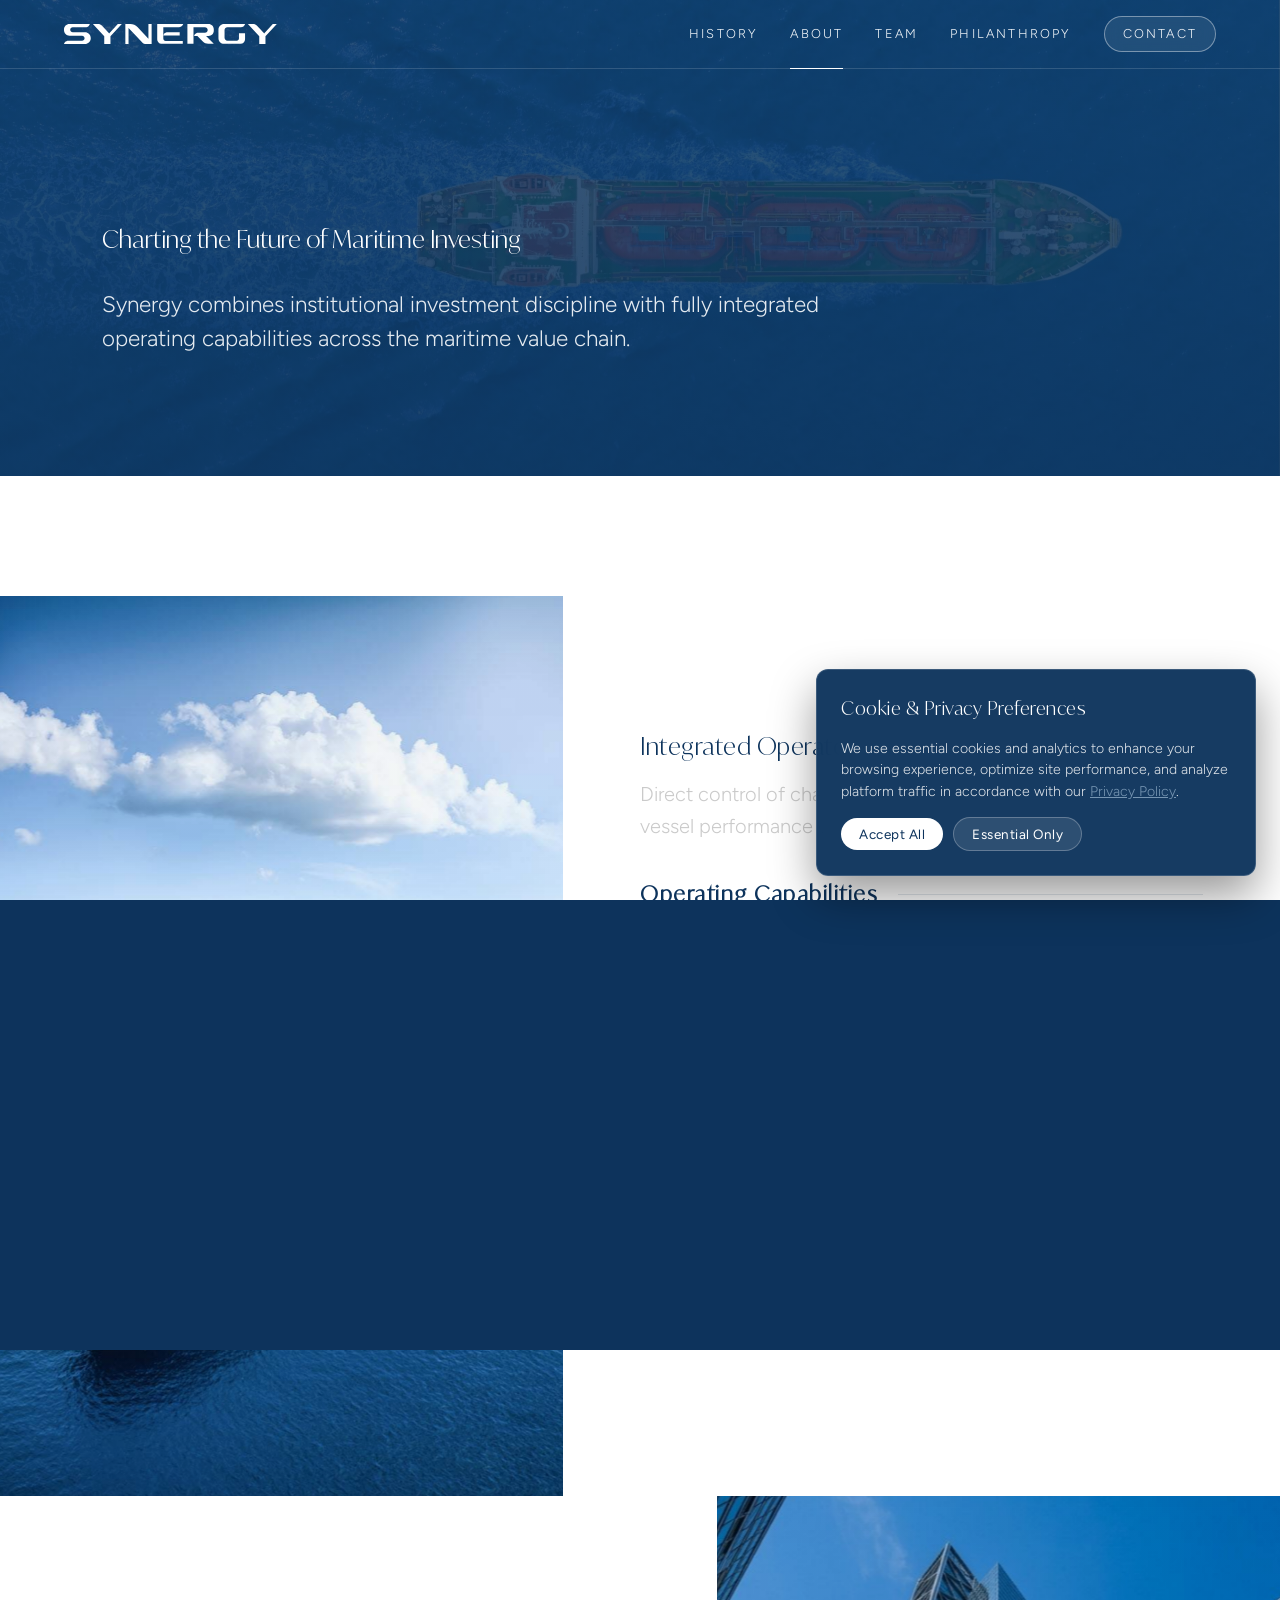
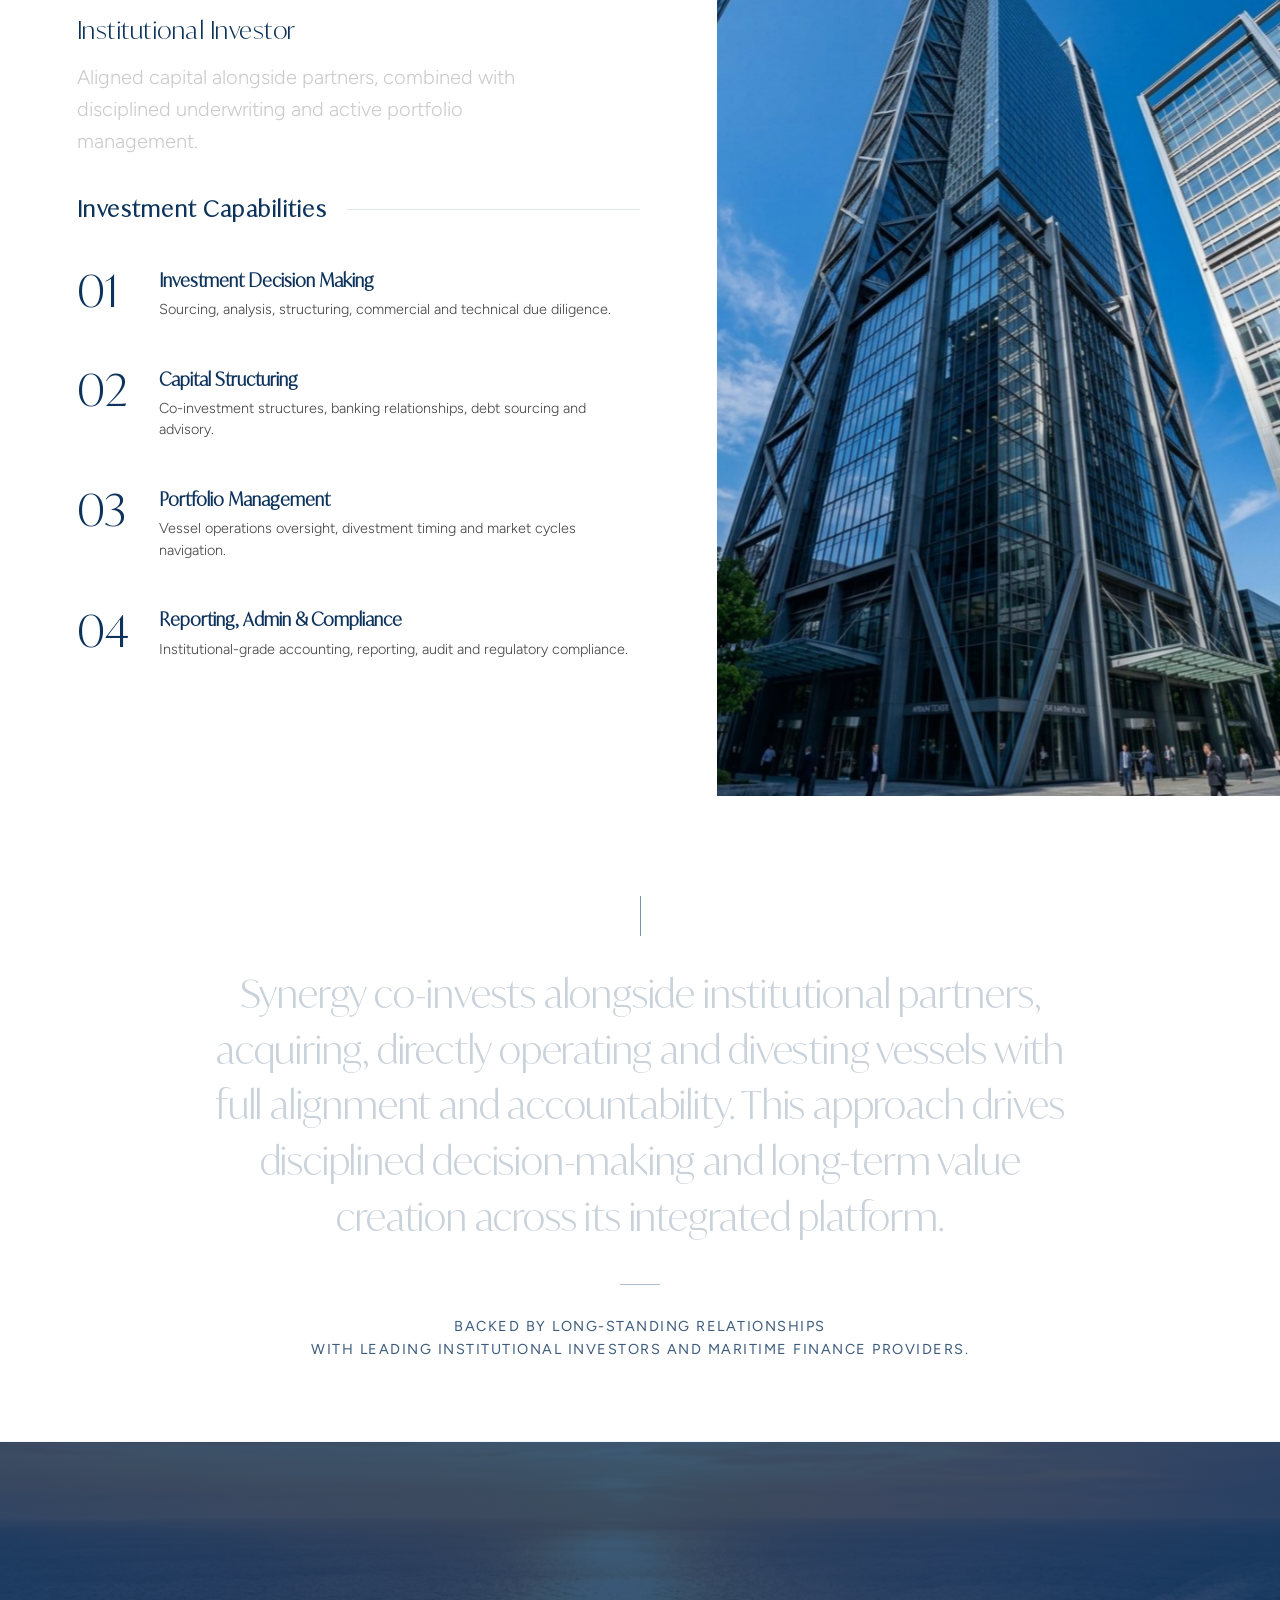
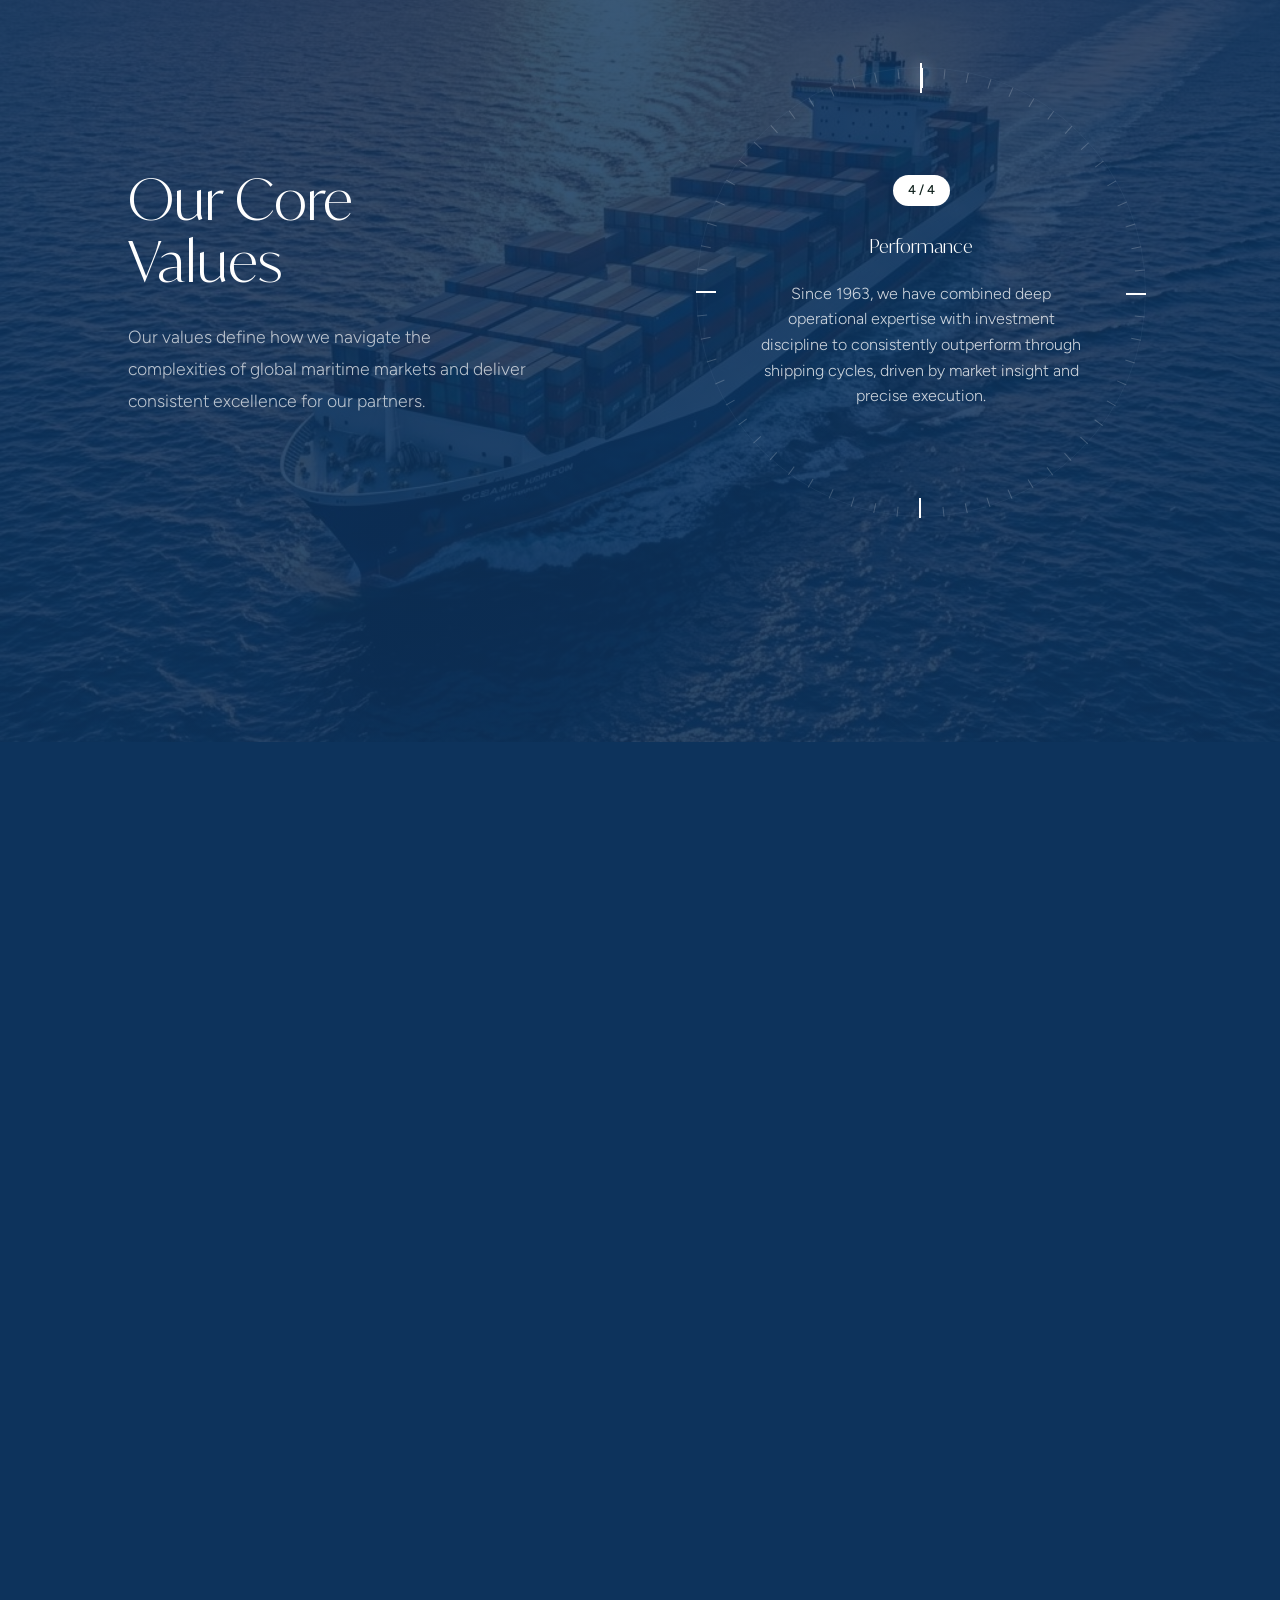
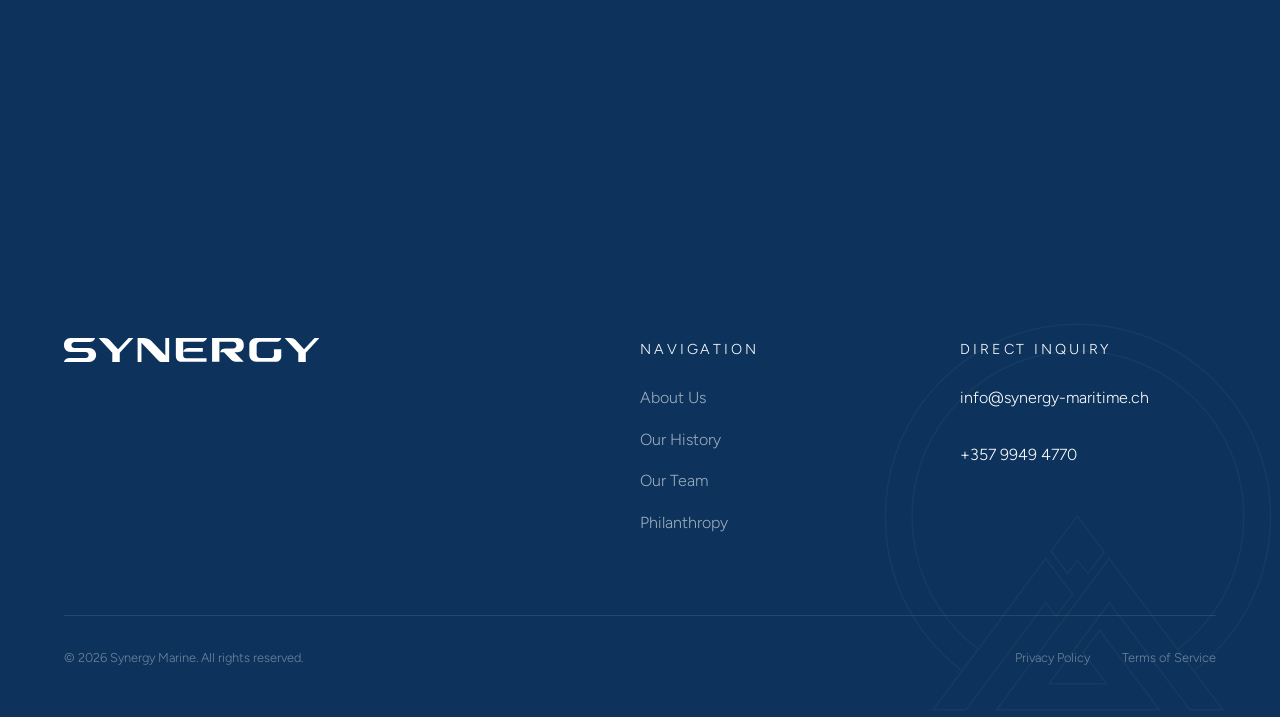
==== about.html @ 7f383898 "Refine mobile experience: preloader logo scale, off-screen logo lock, scroll-darkening on white show" ====
<!DOCTYPE html>
<html lang="en">
<head>
    <meta charset="UTF-8">
    <meta name="viewport" content="width=device-width, initial-scale=1.0">
    <title>About Us | Synergy Marine</title>
    <link rel="stylesheet" href="style.css?v=20260928_v19">
    <link rel="icon" type="image/svg+xml" href="favicon.svg">
    <link rel="icon" type="image/png" sizes="32x32" href="favicon-32x32.png">
    <link rel="apple-touch-icon" href="favicon.png">
</head>
<body class="loading"> <div id="preloader"> <div class="preloader-gate-top"></div> <div class="preloader-gate-bottom"></div> <div class="preloader-content">
<svg class="synergy-text-logo" id="Layer_2" data-name="Layer 2" xmlns="http://www.w3.org/2000/svg" viewBox="0 0 612.01 57.51">
  <path fill="#fff" d="M76.96,40.73h0c0,9.27-7.51,16.78-16.77,16.78H0c0-2.13,3.96-9.48,12.92-9.48h38.91c4.02,0,7.29-3.27,7.29-7.29,0-2.01-.82-3.83-2.14-5.15-1.32-1.32-3.14-2.14-5.15-2.14H15.56c-8.59,0-15.56-6.97-15.56-15.56v-2.33C0,6.97,6.97,0,15.56,0h58.58c0,2.08-3.28,9.48-12.98,9.48H25.09c-4,0-7.24,3.24-7.24,7.24h0c0,4,3.24,7.24,7.24,7.24h35.1c9.26,0,16.77,7.51,16.77,16.77Z"/>
  <path fill="#fff" d="M166.27,0l-32.67,35.23v22.28h-17.87v-22.28L83.06,0h14.78c4.34,0,8.48,1.81,11.43,4.99l19.68,21.22.72.78L154.7,0h11.57Z"/>
  <path fill="#fff" d="M612.01,0l-32.67,35.23v22.28h-17.87v-22.28L528.8,0h14.78c4.34,0,8.48,1.81,11.43,4.99l19.68,21.22.72.78,25.03-26.99h11.57Z"/>
  <path fill="#fff" d="M251.98,0v57.51h-18.64c-2.56,0-5.01-1.06-6.78-2.92l-40.96-43.3v46.22h-9.19V0h14.46c7.7,0,15.06,3.17,20.35,8.76l31.56,33.36V0h9.19Z"/>
  <path fill="#fff" d="M332.7,32.89v-9.18h-34.68c-9.17,0-12.44,7.46-12.44,9.18h47.12Z"/>
  <path fill="#fff" d="M292.29,48.74h49.32v8.36h-60.09c-7.43,0-13.46-6.03-13.46-13.46V0h74.64c0,1-3.83,9.18-11.86,9.18h-45.26v32.84c0,3.71,3.01,6.71,6.71,6.71Z"/>
  <path fill="#fff" d="M415.83,34.37h-7.29l22.22,22.72h-16.13c-5.77,0-11.3-2.33-15.35-6.46l-15.9-16.26h-8.95c0-.94,1.59-9.18,12.35-9.18h18.46c2.21,0,4.21-.89,5.66-2.35,1.45-1.44,2.34-3.45,2.34-5.66,0-4.42-3.58-8.01-8.01-8.01h-32.85v47.92h-17.52V0h60.96c8.25,0,14.93,6.68,14.93,14.93v4.52c0,8.24-6.68,14.92-14.93,14.92Z"/>
  <path fill="#fff" d="M461.67,17.49v22.12c0,4.59,3.72,8.3,8.3,8.3h26.88c3.47,0,6.28-2.81,6.28-6.28v-14.68h17.52v17.25c0,7.12-5.77,12.89-12.89,12.89h-47.49c-8.9,0-16.11-7.21-16.11-16.11v-24.87c0-8.9,7.21-16.11,16.11-16.11h60.38s-1.69,9.18-11.74,9.18h-38.93c-4.59,0-8.3,3.72-8.3,8.3Z"/>
</svg>
 </div> </div>
    <nav id="navbar">
        <a href="index.html" class="logo"><svg style="height: 20px; display: block;" viewBox="0 0 612.01 57.51">
  <path fill="#fff" d="M76.96,40.73h0c0,9.27-7.51,16.78-16.77,16.78H0c0-2.13,3.96-9.48,12.92-9.48h38.91c4.02,0,7.29-3.27,7.29-7.29,0-2.01-.82-3.83-2.14-5.15-1.32-1.32-3.14-2.14-5.15-2.14H15.56c-8.59,0-15.56-6.97-15.56-15.56v-2.33C0,6.97,6.97,0,15.56,0h58.58c0,2.08-3.28,9.48-12.98,9.48H25.09c-4,0-7.24,3.24-7.24,7.24h0c0,4,3.24,7.24,7.24,7.24h35.1c9.26,0,16.77,7.51,16.77,16.77Z"/>
  <path fill="#fff" d="M166.27,0l-32.67,35.23v22.28h-17.87v-22.28L83.06,0h14.78c4.34,0,8.48,1.81,11.43,4.99l19.68,21.22.72.78L154.7,0h11.57Z"/>
  <path fill="#fff" d="M612.01,0l-32.67,35.23v22.28h-17.87v-22.28L528.8,0h14.78c4.34,0,8.48,1.81,11.43,4.99l19.68,21.22.72.78,25.03-26.99h11.57Z"/>
  <path fill="#fff" d="M251.98,0v57.51h-18.64c-2.56,0-5.01-1.06-6.78-2.92l-40.96-43.3v46.22h-9.19V0h14.46c7.7,0,15.06,3.17,20.35,8.76l31.56,33.36V0h9.19Z"/>
  <path fill="#fff" d="M332.7,32.89v-9.18h-34.68c-9.17,0-12.44,7.46-12.44,9.18h47.12Z"/>
  <path fill="#fff" d="M292.29,48.74h49.32v8.36h-60.09c-7.43,0-13.46-6.03-13.46-13.46V0h74.64c0,1-3.83,9.18-11.86,9.18h-45.26v32.84c0,3.71,3.01,6.71,6.71,6.71Z"/>
  <path fill="#fff" d="M415.83,34.37h-7.29l22.22,22.72h-16.13c-5.77,0-11.3-2.33-15.35-6.46l-15.9-16.26h-8.95c0-.94,1.59-9.18,12.35-9.18h18.46c2.21,0,4.21-.89,5.66-2.35,1.45-1.44,2.34-3.45,2.34-5.66,0-4.42-3.58-8.01-8.01-8.01h-32.85v47.92h-17.52V0h60.96c8.25,0,14.93,6.68,14.93,14.93v4.52c0,8.24-6.68,14.92-14.93,14.92Z"/>
  <path fill="#fff" d="M461.67,17.49v22.12c0,4.59,3.72,8.3,8.3,8.3h26.88c3.47,0,6.28-2.81,6.28-6.28v-14.68h17.52v17.25c0,7.12-5.77,12.89-12.89,12.89h-47.49c-8.9,0-16.11-7.21-16.11-16.11v-24.87c0-8.9,7.21-16.11,16.11-16.11h60.38s-1.69,9.18-11.74,9.18h-38.93c-4.59,0-8.3,3.72-8.3,8.3Z"/>
</svg></a>
        <ul class="nav-links">
            <li><a href="history.html">History</a></li>
            <li><a href="about.html" class="active">About</a></li>
            <li><a href="team.html">Team</a></li>
            <li><a href="philanthropy.html">Philanthropy</a></li>
            <li><a href="contact.html">Contact</a></li>
        </ul>
        <div id="menu-toggle" class="menu-toggle" aria-label="Toggle menu">
            <div class="bar"></div>
            <div class="bar"></div>
            <div class="bar"></div>
        </div>
    </nav>

        <!-- Off-Screen Navigation Menu (Thoma Bravo Style) -->
    <div id="nav-overlay" class="off-screen-menu">
        <div class="off-screen-top-bar">
            <a href="index.html" class="off-screen-logo" aria-label="Synergy Home">
                <svg style="height: 18px; display: block;" viewBox="0 0 612.01 57.51">
                <path fill="#0d2238" d="M76.96,40.73h0c0,9.27-7.51,16.78-16.77,16.78H0c0-2.13,3.96-9.48,12.92-9.48h38.91c4.02,0,7.29-3.27,7.29-7.29,0-2.01-.82-3.83-2.14-5.15-1.32-1.32-3.14-2.14-5.15-2.14H15.56c-8.59,0-15.56-6.97-15.56-15.56v-2.33C0,6.97,6.97,0,15.56,0h58.58c0,2.08-3.28,9.48-12.98,9.48H25.09c-4,0-7.24,3.24-7.24,7.24h0c0,4,3.24,7.24,7.24,7.24h35.1c9.26,0,16.77,7.51,16.77,16.77Z"/>
                <path fill="#0d2238" d="M166.27,0l-32.67,35.23v22.28h-17.87v-22.28L83.06,0h14.78c4.34,0,8.48,1.81,11.43,4.99l19.68,21.22.72.78L154.7,0h11.57Z"/>
                <path fill="#0d2238" d="M612.01,0l-32.67,35.23v22.28h-17.87v-22.28L528.8,0h14.78c4.34,0,8.48,1.81,11.43,4.99l19.68,21.22.72.78,25.03-26.99h11.57Z"/>
                <path fill="#0d2238" d="M251.98,0v57.51h-18.64c-2.56,0-5.01-1.06-6.78-2.92l-40.96-43.3v46.22h-9.19V0h14.46c7.7,0,15.06,3.17,20.35,8.76l31.56,33.36V0h9.19Z"/>
                <path fill="#0d2238" d="M332.7,32.89v-9.18h-34.68c-9.17,0-12.44,7.46-12.44,9.18h47.12Z"/>
                <path fill="#0d2238" d="M292.29,48.74h49.32v8.36h-60.09c-7.43,0-13.46-6.03-13.46-13.46V0h74.64c0,1-3.83,9.18-11.86,9.18h-45.26v32.84c0,3.71,3.01,6.71,6.71,6.71Z"/>
                <path fill="#0d2238" d="M415.83,34.37h-7.29l22.22,22.72h-16.13c-5.77,0-11.3-2.33-15.35-6.46l-15.9-16.26h-8.95c0-.94,1.59-9.18,12.35-9.18h18.46c2.21,0,4.21-.89,5.66-2.35,1.45-1.44,2.34-3.45,2.34-5.66,0-4.42-3.58-8.01-8.01-8.01h-32.85v47.92h-17.52V0h60.96c8.25,0,14.93,6.68,14.93,14.93v4.52c0,8.24-6.68,14.92-14.93,14.92Z"/>
                <path fill="#0d2238" d="M461.67,17.49v22.12c0,4.59,3.72,8.3,8.3,8.3h26.88c3.47,0,6.28-2.81,6.28-6.28v-14.68h17.52v17.25c0,7.12-5.77,12.89-12.89,12.89h-47.49c-8.9,0-16.11-7.21-16.11-16.11v-24.87c0-8.9,7.21-16.11,16.11-16.11h60.38s-1.69,9.18-11.74,9.18h-38.93c-4.59,0-8.3,3.72-8.3,8.3Z"/>
            </svg>
            </a>
            <button id="menu-close" class="off-screen-close" aria-label="Close menu">
                <svg width="24" height="24" viewBox="0 0 24 24" fill="none" stroke="#0d2238" stroke-width="1.8" stroke-linecap="round" stroke-linejoin="round">
                <line x1="18" y1="6" x2="6" y2="18"></line>
                <line x1="6" y1="6" x2="18" y2="18"></line>
            </svg>
            </button>
        </div>

        <div class="off-screen-nav-container">
            <ul class="off-screen-nav-list">
            <li class="off-screen-nav-item">
                <a href="index.html" class="off-screen-link">
                    <span>Home</span>
                </a>
            </li>
            <li class="off-screen-nav-item">
                <a href="history.html" class="off-screen-link">
                    <span>History</span>
                </a>
            </li>
            <li class="off-screen-nav-item">
                <a href="about.html" class="off-screen-link active">
                    <span>About</span>
                </a>
            </li>
            <li class="off-screen-nav-item">
                <a href="team.html" class="off-screen-link">
                    <span>Team</span>
                </a>
            </li>
            <li class="off-screen-nav-item">
                <a href="philanthropy.html" class="off-screen-link">
                    <span>Philanthropy</span>
                </a>
            </li>
            <li class="off-screen-nav-item">
                <a href="contact.html" class="off-screen-link">
                    <span>Contact</span>
                </a>
            </li>
            </ul>
        </div>

        <!-- Figura Watermark at Bottom -->
        <div class="off-screen-watermark" aria-hidden="true">
            <svg class="off-screen-figura-svg" viewBox="0 0 690.7 595.3">
                <polygon points="378.8 345.9 356.2 376.2 342 357.2 328.2 375.6 305.3 345.2 341.6 296.5 378.8 345.9"/>
                <polygon points="542.7 564 497.1 564 471.7 530.2 449.2 500.3 385.7 415.9 372.2 434.1 364.8 444 342.1 474.5 341.9 474.8 305.5 523.6 302.1 528.1 382 528.1 378.7 523.7 349.5 484.9 349.8 484.6 372.5 454.1 417.5 514 440.7 544.9 455.1 564 230 564 244.2 544.9 267.2 514 319.3 444.1 319.3 444.1 342 413.6 349.4 403.7 363.1 385.3 385.6 355 480.1 480.6 502.3 510.2 542.7 564"/>
                <polygon points="335.2 404.5 312.4 435 298.2 416 298.1 415.9 235.4 500.1 213 530.1 187.8 564 142.3 564 182.4 510.2 204.5 480.5 298 355 320.9 385.5 335.2 404.5"/>
                <path d="M608.5,297.4c0,71.1-27.7,137.9-77.9,188.2-8.9,8.9-18.4,17.2-28.3,24.6l-22.2-29.6c8.5-6.4,16.7-13.5,24.4-21.2,43.3-43.3,67.1-100.8,67.1-162s-23.8-118.7-67.1-162c-43.3-43.3-100.8-67.1-162-67.1s-118.7,23.8-162,67.1c-43.3,43.3-67.1,100.8-67.1,162s23.8,118.7,67.1,162c7.6,7.6,15.7,14.6,24.1,21l-22.1,29.7c-9.9-7.5-19.3-15.6-28.2-24.5-50.3-50.3-77.9-117.1-77.9-188.2s27.7-137.9,77.9-188.2c50.3-50.3,117.1-77.9,188.2-77.9s137.9,27.7,188.2,77.9c50.3,50.3,77.9,117.1,77.9,188.2Z"/>
            </svg>
        </div>
    </div>

    <section id="about-hero" style="padding: 220px 8% 120px 8%; background: linear-gradient(rgba(13, 51, 92, 0.8), rgba(13, 51, 92, 0.9)), url('assets/aframax tanker 2.jpg') center/cover no-repeat; color: white; text-align: left;">
        <h1 style="max-width: 1200px; font-family: 'IvyMode', serif;">Charting the Future of Maritime Investing</h1>
        <p style="max-width: 750px; margin: 30px 0 0 0; font-size: 1.4rem; font-weight: 300; line-height: 1.5; font-family: 'Figtree', sans-serif; color: #f0f4f8; opacity: 0.95;">Synergy combines institutional investment discipline with fully integrated operating capabilities across the maritime value chain.</p>
    </section>

    <section id="capabilities" style="padding: 120px 0 0 0; background: #FFFFFF; border-bottom: 1px solid rgba(13, 51, 92, 0.05);">


                <!-- Operating Track -->
        <section id="operating-track" class="capabilities-track-section reveal" style="min-height: 100vh; position: relative; width: 100%; padding: 0; background: #ffffff;">
            <div style="min-height: 100vh; display: flex; flex-direction: row; overflow: hidden;">
                <!-- Left Side: Ship Image -->
                <div style="flex: 1; position: relative; overflow: hidden; min-height: 480px;">
                    <div class="track-media-img" style="background: url('assets/aframax tanker 4.jpg') center/cover no-repeat; width: 100%; height: 100%; position: absolute; top: 0; left: 0;"></div>
                    <div class="track-media-overlay"></div>
                </div>
                
                <!-- Right Side: Content -->
                <div class="track-content-col" style="flex: 1; padding: 60px 6%; display: flex; flex-direction: column; justify-content: center; background: #ffffff;">
                    <!-- Intro -->
                    <div class="track-intro-wrap" style="margin-bottom: 35px;">
                        <h2 class="track-title" style="font-family: 'IvyMode', serif; letter-spacing: 0.5px; margin-bottom: 18px; font-weight: 300; line-height: 1.1; color: var(--primary);">Integrated Operator</h2>
                        
                        <p class="scroll-highlight-text track-lead-desc" style="font-size: 1.25rem; color: var(--text-dark); max-width: 500px; font-family: 'Figtree', sans-serif; line-height: 1.6; font-weight: 300;">
                            Direct control of chartering, technical management and vessel performance optimization.
                        </p>
                    </div>

                    <!-- Capabilities Grid (Vertical) -->
                    <div class="track-sub-divider" style="display: flex; align-items: center; margin-bottom: 25px;">
                        <div class="track-sub-label" style="color: var(--primary); padding-right: 20px; font-family: 'IvyMode', serif; letter-spacing: 1.5px; font-size: 1.35rem; font-weight: 600;">Operating Capabilities</div>
                        <div class="track-sub-line" style="flex: 1; height: 1px; background: rgba(13, 51, 92, 0.12);"></div>
                    </div>
                    
                    <div class="track-cards-list" style="display: flex; flex-direction: column; gap: 16px;">
                        <div class="op-cap-card cap-detail-card cap-item-stagger">
                            <div class="cap-card-icon-wrap" style="margin-bottom: 0; width: 60px; flex-shrink: 0; display: flex; align-items: center; justify-content: flex-start;">
                                <div class="cap-number-text">01</div>
                            </div>
                            <div class="cap-body-wrap">
                                <h4 class="cap-card-title" style="margin-bottom: 5px;">Management</h4>
                                <p class="cap-card-desc" style="margin: 0;">Employment, chartering, relationships, insurance and credit risk.</p>
                            </div>
                        </div>
                        
                        <div class="op-cap-card cap-detail-card cap-item-stagger">
                            <div class="cap-card-icon-wrap" style="margin-bottom: 0; width: 60px; flex-shrink: 0; display: flex; align-items: center; justify-content: flex-start;">
                                <div class="cap-number-text">02</div>
                            </div>
                            <div class="cap-body-wrap">
                                <h4 class="cap-card-title" style="margin-bottom: 5px;">Technical Management</h4>
                                <p class="cap-card-desc" style="margin: 0;">Decades-long track record, inspections, compliance, maintenance and performance audits.</p>
                            </div>
                        </div>
                        
                        <div class="op-cap-card cap-detail-card cap-item-stagger">
                            <div class="cap-card-icon-wrap" style="margin-bottom: 0; width: 60px; flex-shrink: 0; display: flex; align-items: center; justify-content: flex-start;">
                                <div class="cap-number-text">03</div>
                            </div>
                            <div class="cap-body-wrap">
                                <h4 class="cap-card-title" style="margin-bottom: 5px;">Vessel Performance</h4>
                                <p class="cap-card-desc" style="margin: 0;">Decarbonisation retrofits, fuel efficiency optimization and performance upgrades.</p>
                            </div>
                        </div>

                        <div class="op-cap-card cap-detail-card cap-item-stagger">
                            <div class="cap-card-icon-wrap" style="margin-bottom: 0; width: 60px; flex-shrink: 0; display: flex; align-items: center; justify-content: flex-start;">
                                <div class="cap-number-text">04</div>
                            </div>
                            <div class="cap-body-wrap">
                                <h4 class="cap-card-title" style="margin-bottom: 5px;">Crew & Ship Management</h4>
                                <p class="cap-card-desc" style="margin: 0;">In-house crewing, training, operations, budgeting and accounting services.</p>
                            </div>
                        </div>
                    </div>
                </div>
            </div>
        </section>

        <!-- Investor Track -->
        <section id="investor-track" class="capabilities-track-section" style="min-height: 100vh; position: relative; width: 100%; padding: 0; background: #ffffff;">
            <div style="min-height: 100vh; display: flex; flex-direction: row-reverse; overflow: hidden;">
                <!-- Right Side: Building Image -->
                <div style="flex: 1; position: relative; overflow: hidden; min-height: 480px;">
                    <div class="track-media-img" style="background: url('assets/building.png') center/cover no-repeat; width: 100%; height: 100%; position: absolute; top: 0; left: 0;"></div>
                    <div class="track-media-overlay"></div>
                </div>
                
                <!-- Left Side: Content -->
                <div class="track-content-col" style="flex: 1; padding: 60px 6%; display: flex; flex-direction: column; justify-content: center; background: #ffffff;">
                    <!-- Intro -->
                    <div class="track-intro-wrap" style="margin-bottom: 35px;">
                        <h2 class="track-title" style="font-family: 'IvyMode', serif; letter-spacing: 0.5px; margin-bottom: 18px; font-weight: 300; line-height: 1.1; color: var(--primary);">Institutional Investor</h2>
                        
                        <p class="scroll-highlight-text track-lead-desc" style="font-size: 1.25rem; color: var(--text-dark); max-width: 500px; font-family: 'Figtree', sans-serif; line-height: 1.6; font-weight: 300;">
                            Aligned capital alongside partners, combined with disciplined underwriting and active portfolio management.
                        </p>
                    </div>

                    <!-- Capabilities Grid (Vertical) -->
                    <div class="track-sub-divider" style="display: flex; align-items: center; margin-bottom: 25px;">
                        <div class="track-sub-label" style="color: var(--primary); padding-right: 20px; font-family: 'IvyMode', serif; letter-spacing: 1.5px; font-size: 1.35rem; font-weight: 600;">Investment Capabilities</div>
                        <div class="track-sub-line" style="flex: 1; height: 1px; background: rgba(13, 51, 92, 0.12);"></div>
                    </div>
                    
                    <div class="track-cards-list" style="display: flex; flex-direction: column; gap: 16px;">
                        <div class="inv-cap-card cap-detail-card cap-item-stagger">
                            <div class="cap-card-icon-wrap" style="margin-bottom: 0; width: 60px; flex-shrink: 0; display: flex; align-items: center; justify-content: flex-start;">
                                <div class="cap-number-text">01</div>
                            </div>
                            <div class="cap-body-wrap">
                                <h4 class="cap-card-title" style="margin-bottom: 5px;">Investment Decision Making</h4>
                                <p class="cap-card-desc" style="margin: 0;">Sourcing, analysis, structuring, commercial and technical due diligence.</p>
                            </div>
                        </div>
                        
                        <div class="inv-cap-card cap-detail-card cap-item-stagger">
                            <div class="cap-card-icon-wrap" style="margin-bottom: 0; width: 60px; flex-shrink: 0; display: flex; align-items: center; justify-content: flex-start;">
                                <div class="cap-number-text">02</div>
                            </div>
                            <div class="cap-body-wrap">
                                <h4 class="cap-card-title" style="margin-bottom: 5px;">Capital Structuring</h4>
                                <p class="cap-card-desc" style="margin: 0;">Co-investment structures, banking relationships, debt sourcing and advisory.</p>
                            </div>
                        </div>
                        
                        <div class="inv-cap-card cap-detail-card cap-item-stagger">
                            <div class="cap-card-icon-wrap" style="margin-bottom: 0; width: 60px; flex-shrink: 0; display: flex; align-items: center; justify-content: flex-start;">
                                <div class="cap-number-text">03</div>
                            </div>
                            <div class="cap-body-wrap">
                                <h4 class="cap-card-title" style="margin-bottom: 5px;">Portfolio Management</h4>
                                <p class="cap-card-desc" style="margin: 0;">Vessel operations oversight, divestment timing and market cycles navigation.</p>
                            </div>
                        </div>

                        <div class="inv-cap-card cap-detail-card cap-item-stagger">
                            <div class="cap-card-icon-wrap" style="margin-bottom: 0; width: 60px; flex-shrink: 0; display: flex; align-items: center; justify-content: flex-start;">
                                <div class="cap-number-text">04</div>
                            </div>
                            <div class="cap-body-wrap">
                                <h4 class="cap-card-title" style="margin-bottom: 5px;">Reporting, Admin & Compliance</h4>
                                <p class="cap-card-desc" style="margin: 0;">Institutional-grade accounting, reporting, audit and regulatory compliance.</p>
                            </div>
                        </div>
                    </div>
                </div>
            </div>
        </section>

        <style>
            .cap-card:hover .cap-bg {
                transform: scale(1.05);
            }
            .cap-card-icon-wrap {
                height: 50px; 
                display: flex; 
                align-items: center; 
                justify-content: center; 
                margin-bottom: 15px;
            }
            .cap-svg-icon {
                height: 50px;
                background-image: url('Synergy Co-Investment Opportunity.svg');
                background-repeat: no-repeat;
                background-size: 967.5px 51px;
                filter: brightness(0) saturate(100%) invert(14%) sepia(31%) saturate(2283%) hue-rotate(189deg) brightness(91%) contrast(92%); /* Approximates #0d335c */
                opacity: 0.9;
            }
            .cap-detail-card {
                background: #F8F9FA;
                padding: 30px;
                border-radius: 0px;
                border-top: 1px solid rgba(13, 51, 92, 0.1);
                transition: var(--transition);
                text-align: left;
            }
            .cap-detail-card:hover {
                transform: translateY(-5px);
                box-shadow: 0 10px 25px rgba(0,0,0,0.05);
                border-top-color: var(--accent);
            }
            .cap-card-title {
                font-family: 'IvyMode';
                font-size: 1.1rem;
                font-weight: 600;
                color: var(--primary);
                margin-bottom: 10px;
                text-transform: capitalize;
            }
            .cap-card-desc {
                font-size: 0.9rem;
                color: var(--text-dark);
                opacity: 0.8;
                line-height: 1.5;
                font-weight: 300;
            }
            @media (max-width: 1024px) {
                .cap-detail-card {
                    padding: 20px;
                }
            }
            @media (max-width: 768px) {
                [style*="grid-template-columns: repeat(4, 1fr)"] {
                    grid-template-columns: 1fr 1fr !important;
                }
            }
            @media (max-width: 480px) {
                [style*="grid-template-columns: repeat(4, 1fr)"] {
                    grid-template-columns: 1fr !important;
                }
            }
        </style>

        <!-- Summary Statement Block at bottom -->
        <div class="reveal" style="
            max-width: 900px; 
            margin: 100px auto 80px auto; 
            text-align: center;
            padding: 0 20px;
        ">
            <div style="width: 1px; height: 40px; background-color: var(--secondary); margin: 0 auto 30px auto;"></div>
            <p class="scroll-highlight-text" style="
                font-family: 'IvyMode', serif; 
                font-size: clamp(1.8rem, 4vw, 2.4rem); 
                line-height: 1.45; 
                color: var(--primary); 
                font-weight: 300;
                letter-spacing: -0.2px;
            ">
                Synergy co-invests alongside institutional partners, acquiring, directly operating and divesting vessels with full alignment and accountability. This approach drives disciplined decision-making and long-term value creation across its integrated platform.
            </p>
            <div style="width: 40px; height: 1px; background-color: var(--secondary); margin: 40px auto 30px auto; opacity: 0.6;"></div>
            <p style="
                font-family: 'Figtree', sans-serif;
                font-size: 0.9rem;
                color: var(--primary);
                opacity: 0.8;
                text-transform: uppercase;
                letter-spacing: 1.5px;
                font-weight: 500;
                margin: 0;
            ">
                Backed by long-standing relationships<br/>with leading institutional investors and maritime finance providers.
            </p>
        </div>
    </section>


    <section id="values-scroll-container" style="height: 400vh; position: relative; background-color: var(--primary); padding: 0;">
        <style>
            .value-bg {
                position: absolute;
                top: 0;
                left: 0;
                width: 100%;
                height: 100%;
                background-size: cover;
                background-position: center;
                z-index: 0;
                opacity: 0;
                transition: opacity 1.2s cubic-bezier(0.25, 1, 0.5, 1);
            }
            .value-bg.active {
                opacity: 1;
            }
        </style>
        <div id="values-sticky-wrapper" style="
            position: sticky; 
            top: 0; 
            height: 100vh; 
            width: 100%; 
            display: flex; 
            align-items: center; 
            overflow: hidden;
            padding: 0;
        ">
            <!-- Background Image Layers for Crossfade -->
            <div id="value-bg-0" class="value-bg active" style="background-image: url('assets/hero.png');"></div>
            <div id="value-bg-1" class="value-bg" style="background-image: url('assets/aframax tanker 2.jpg');"></div>
            <div id="value-bg-2" class="value-bg" style="background-image: url('assets/hero_co_investment.png');"></div>
            <div id="value-bg-3" class="value-bg" style="background-image: url('assets/SYNERGY%20OFFICE%20.jpg');"></div>
            
            <!-- Navy Blue Overlay for contrast -->
            <div style="
                position: absolute;
                top: 0; left: 0; width: 100%; height: 100%;
                background: linear-gradient(rgba(13, 51, 92, 0.8), rgba(13, 51, 92, 0.88));
                z-index: 1;
            "></div>

            <div style="display: grid; grid-template-columns: 1fr 1fr; gap: 100px; width: 80%; max-width: 1200px; margin: 0 auto; align-items: center; position: relative; z-index: 2;">
                <!-- Left Side: Header -->
                <div class="reveal">
                    <h2 class="values-main-title" style="font-family: 'IvyMode'; margin-bottom: 30px; line-height: 1.1; color: white;">Our Core<br>Values</h2>
                    <p style="color: white; opacity: 0.7; font-size: 1.1rem; line-height: 1.8; max-width: 400px;">Our values define how we navigate the complexities of global maritime markets and deliver consistent excellence for our partners.</p>
                </div>

                <!-- Right Side: Compass Carousel -->
                <div style="position: relative; height: 500px; display: flex; align-items: center; justify-content: center;">
                    <!-- Compass Dial -->
                    <div id="values-compass" style="
                        position: absolute;
                        width: 450px;
                        height: 450px;
                        border: 1px solid rgba(118, 149, 178, 0.1);
                        border-radius: 50%;
                        transition: transform 0.6s cubic-bezier(0.2, 0, 0.2, 1);
                    ">
                        <!-- Tick Marks -->
                        <div id="ticks-container" style="position: absolute; width: 100%; height: 100%;"></div>
                        <!-- Highlight Needle -->
                        <div style="position: absolute; top: -5px; left: 50%; width: 2px; height: 30px; background: var(--accent); margin-left: -1px; box-shadow: 0 0 15px var(--accent);"></div>
                    </div>

                    <!-- Active Value Content -->
                    <div id="value-content" style="text-align: center; z-index: 5; max-width: 320px; color: white;">
                        <div id="value-index" style="
                            background: white; 
                            color: #0d1f1a; 
                            display: inline-block; 
                            padding: 5px 15px; 
                            border-radius: 20px; 
                            font-size: 0.8rem; 
                            font-weight: 700; 
                            margin-bottom: 25px;
                        ">1 / 4</div>
                        <h3 id="value-title" style="font-family: 'IvyMode'; margin-bottom: 20px; color: white;">Agility</h3>
                        <p id="value-desc" style="opacity: 0.8; line-height: 1.6; font-size: 1rem;">We leverage decades of shipping and investment expertise to navigate market cycles and act decisively in periods of market and geopolitical dislocation.</p>
                    </div>
                </div>
            </div>
        </div>

        <script>
            const valuesData = [
                {
                    title: "Agility",
                    desc: "We leverage decades of shipping and investment expertise to navigate market cycles and act decisively in periods of market and geopolitical dislocation.",
                    rotation: 0
                },
                {
                    title: "Alignment",
                    desc: "We work in partnership with leading institutional investors and manage assets end-to-end, ensuring full alignment across capital, operations, and execution.",
                    rotation: -90
                },
                {
                    title: "Innovation",
                    desc: "We continuously evolve how we invest and operate, shaping the future of maritime performance through smarter structuring, advanced asset strategies, and forward-looking partnerships.",
                    rotation: -180
                },
                {
                    title: "Performance",
                    desc: "Since 1963, we have combined deep operational expertise with investment discipline to consistently outperform through shipping cycles, driven by market insight and precise execution.",
                    rotation: -270
                }
            ];

            let lastIndex = -1;

            function updateScrollValue() {
                const container = document.getElementById('values-scroll-container');
                const rect = container.getBoundingClientRect();
                const windowHeight = window.innerHeight;
                
                // Calculate progress (0 to 1) through the 400vh container
                let progress = -rect.top / (rect.height - windowHeight);
                progress = Math.max(0, Math.min(0.999, progress));
                
                const currentIndex = Math.floor(progress * 4);
                
                if (currentIndex !== lastIndex) {
                    const data = valuesData[currentIndex];
                    const compass = document.getElementById('values-compass');
                    const title = document.getElementById('value-title');
                    const desc = document.getElementById('value-desc');
                    const index = document.getElementById('value-index');
                    const content = document.getElementById('value-content');

                    // Rotate compass
                    compass.style.transform = `rotate(${data.rotation}deg)`;

                    // Toggle active background layer for crossfade
                    for (let i = 0; i < 4; i++) {
                        const bg = document.getElementById(`value-bg-${i}`);
                        if (bg) {
                            if (i === currentIndex) {
                                bg.classList.add('active');
                            } else {
                                bg.classList.remove('active');
                            }
                        }
                    }

                    // Animate content
                    content.style.opacity = '0';
                    content.style.transform = 'translateY(20px)';
                    
                    setTimeout(() => {
                        title.innerText = data.title;
                        desc.innerText = data.desc;
                        index.innerText = `${currentIndex + 1} / 4`;
                        content.style.opacity = '1';
                        content.style.transform = 'translateY(0)';
                    }, 300);

                    lastIndex = currentIndex;
                }
            }

            window.addEventListener('scroll', updateScrollValue);
            window.addEventListener('load', updateScrollValue);

            // Create Ticks
            const ticksContainer = document.getElementById('ticks-container');
            for (let i = 0; i < 60; i++) {
                const tick = document.createElement('div');
                tick.style.position = 'absolute';
                tick.style.width = i % 15 === 0 ? '2px' : '1px';
                tick.style.height = i % 15 === 0 ? '20px' : '10px';
                tick.style.background = i % 15 === 0 ? 'var(--accent)' : 'rgba(255,255,255,0.2)';
                tick.style.left = '50%';
                tick.style.top = '0';
                tick.style.transformOrigin = '0 225px';
                tick.style.transform = `rotate(${i * 6}deg)`;
                ticksContainer.appendChild(tick);
            }

            document.getElementById('value-content').style.transition = 'all 0.5s ease-out';
        </script>
    </section>

            <footer class="site-footer">
        <svg class="footer-figura" viewBox="0 0 690.7 595.3">
            <polygon points="378.8 345.9 356.2 376.2 342 357.2 328.2 375.6 305.3 345.2 341.6 296.5 378.8 345.9"/>
            <polygon points="542.7 564 497.1 564 471.7 530.2 449.2 500.3 385.7 415.9 372.2 434.1 364.8 444 342.1 474.5 341.9 474.8 305.5 523.6 302.1 528.1 382 528.1 378.7 523.7 349.5 484.9 349.8 484.6 372.5 454.1 417.5 514 440.7 544.9 455.1 564 230 564 244.2 544.9 267.2 514 319.3 444.1 319.3 444.1 342 413.6 349.4 403.7 363.1 385.3 385.6 355 480.1 480.6 502.3 510.2 542.7 564"/>
            <polygon points="335.2 404.5 312.4 435 298.2 416 298.1 415.9 235.4 500.1 213 530.1 187.8 564 142.3 564 182.4 510.2 204.5 480.5 298 355 320.9 385.5 335.2 404.5"/>
            <path d="M608.5,297.4c0,71.1-27.7,137.9-77.9,188.2-8.9,8.9-18.4,17.2-28.3,24.6l-22.2-29.6c8.5-6.4,16.7-13.5,24.4-21.2,43.3-43.3,67.1-100.8,67.1-162s-23.8-118.7-67.1-162c-43.3-43.3-100.8-67.1-162-67.1s-118.7,23.8-162,67.1c-43.3,43.3-67.1,100.8-67.1,162s23.8,118.7,67.1,162c7.6,7.6,15.7,14.6,24.1,21l-22.1,29.7c-9.9-7.5-19.3-15.6-28.2-24.5-50.3-50.3-77.9-117.1-77.9-188.2s27.7-137.9,77.9-188.2c50.3-50.3,117.1-77.9,188.2-77.9s137.9,27.7,188.2,77.9c50.3,50.3,77.9,117.1,77.9,188.2Z"/>
        </svg>
        <div class="footer-container reveal">
            <div class="footer-grid">
                <!-- Col 1: Brand & Stewardship -->
                <div class="footer-reveal-col">
                    <a href="index.html" class="footer-logo-link">
                        <svg class="footer-logo-svg" viewBox="0 0 612.01 57.51">
                            <path fill="#fff" d="M76.96,40.73h0c0,9.27-7.51,16.78-16.77,16.78H0c0-2.13,3.96-9.48,12.92-9.48h38.91c4.02,0,7.29-3.27,7.29-7.29,0-2.01-.82-3.83-2.14-5.15-1.32-1.32-3.14-2.14-5.15-2.14H15.56c-8.59,0-15.56-6.97-15.56-15.56v-2.33C0,6.97,6.97,0,15.56,0h58.58c0,2.08-3.28,9.48-12.98,9.48H25.09c-4,0-7.24,3.24-7.24,7.24h0c0,4,3.24,7.24,7.24,7.24h35.1c9.26,0,16.77,7.51,16.77,16.77Z"/>
                            <path fill="#fff" d="M166.27,0l-32.67,35.23v22.28h-17.87v-22.28L83.06,0h14.78c4.34,0,8.48,1.81,11.43,4.99l19.68,21.22.72.78L154.7,0h11.57Z"/>
                            <path fill="#fff" d="M612.01,0l-32.67,35.23v22.28h-17.87v-22.28L528.8,0h14.78c4.34,0,8.48,1.81,11.43,4.99l19.68,21.22.72.78,25.03-26.99h11.57Z"/>
                            <path fill="#fff" d="M251.98,0v57.51h-18.64c-2.56,0-5.01-1.06-6.78-2.92l-40.96-43.3v46.22h-9.19V0h14.46c7.7,0,15.06,3.17,20.35,8.76l31.56,33.36V0h9.19Z"/>
                            <path fill="#fff" d="M332.7,32.89v-9.18h-34.68c-9.17,0-12.44,7.46-12.44,9.18h47.12Z"/>
                            <path fill="#fff" d="M292.29,48.74h49.32v8.36h-60.09c-7.43,0-13.46-6.03-13.46-13.46V0h74.64c0,1-3.83,9.18-11.86,9.18h-45.26v32.84c0,3.71,3.01,6.71,6.71,6.71Z"/>
                            <path fill="#fff" d="M415.83,34.37h-7.29l22.22,22.72h-16.13c-5.77,0-11.3-2.33-15.35-6.46l-15.9-16.26h-8.95c0-.94,1.59-9.18,12.35-9.18h18.46c2.21,0,4.21-.89,5.66-2.35,1.45-1.44,2.34-3.45,2.34-5.66,0-4.42-3.58-8.01-8.01-8.01h-32.85v47.92h-17.52V0h60.96c8.25,0,14.93,6.68,14.93,14.93v4.52c0,8.24-6.68,14.92-14.93,14.92Z"/>
                            <path fill="#fff" d="M461.67,17.49v22.12c0,4.59,3.72,8.3,8.3,8.3h26.88c3.47,0,6.28-2.81,6.28-6.28v-14.68h17.52v17.25c0,7.12-5.77,12.89-12.89,12.89h-47.49c-8.9,0-16.11-7.21-16.11-16.11v-24.87c0-8.9,7.21-16.11,16.11-16.11h60.38s-1.69,9.18-11.74,9.18h-38.93c-4.59,0-8.3,3.72-8.3,8.3Z"/>
                        </svg>
                    </a>
                    
                </div>
                
                <!-- Col 2: Navigation -->
                <div class="footer-reveal-col">
                    <h4 class="footer-heading">Navigation</h4>
                    <ul class="footer-links">
                        <li><a href="about.html" class="footer-link">About Us</a></li>
                        <li><a href="history.html" class="footer-link">Our History</a></li>
                        <li><a href="team.html" class="footer-link">Our Team</a></li>
                        <li><a href="philanthropy.html" class="footer-link">Philanthropy</a></li>
                    </ul>
                </div>
                
                <!-- Col 3: Direct Contact -->
                <div class="footer-reveal-col">
                    <h4 class="footer-heading">Direct Inquiry</h4>
                    <div class="footer-contact-info">
                        <div class="footer-contact-item">
                            <a href="mailto:info@synergy-maritime.ch" class="footer-contact-val">info@synergy-maritime.ch</a>
                        </div>
                        <div class="footer-contact-item">
                            <a href="tel:+35799494770" class="footer-contact-val">+357 9949 4770</a>
                        </div>
                    </div>
                </div>
            </div>

            <!-- Bottom Row -->
            <div class="footer-bottom footer-reveal-col">
                <p>&copy; 2026 Synergy Marine. All rights reserved.</p>
                <div class="footer-legal-links">
                    <a href="privacy.html" class="footer-legal-link">Privacy Policy</a>
                    <a href="terms.html" class="footer-legal-link">Terms of Service</a>
                </div>
            </div>
        </div>
    </footer>

    <script src="main.js?v=20260928_v13"></script>
    
</body>
</html>
---- style.css ----
@font-face {
    font-family: 'IvyMode';
    src: url('assets/ivy-mode-light.ttf') format('truetype');
    font-weight: 300;
    font-style: normal;
}

@font-face {
    font-family: 'Figtree';
    src: url('assets/Figtree-Light.ttf') format('truetype'),
         url('Figtree/static/Figtree-Light.ttf') format('truetype');
    font-weight: 300;
    font-style: normal;
}

/* Map default 400 to Figtree Light for crisp, elegant body text */
@font-face {
    font-family: 'Figtree';
    src: url('assets/Figtree-Light.ttf') format('truetype'),
         url('Figtree/static/Figtree-Light.ttf') format('truetype');
    font-weight: 400;
    font-style: normal;
}

@font-face {
    font-family: 'Figtree';
    src: url('assets/Figtree-Regular.ttf') format('truetype'),
         url('Figtree/static/Figtree-Regular.ttf') format('truetype');
    font-weight: 500;
    font-style: normal;
}

@font-face {
    font-family: 'Figtree';
    src: url('assets/Figtree-Medium.ttf') format('truetype'),
         url('Figtree/static/Figtree-Medium.ttf') format('truetype');
    font-weight: 600;
    font-style: normal;
}

/* Alias RobotoLocal to Figtree Light for complete backwards compatibility */
@font-face {
    font-family: 'RobotoLocal';
    src: url('assets/Figtree-Light.ttf') format('truetype');
    font-weight: 300;
    font-style: normal;
}

@font-face {
    font-family: 'PaulGrotesk';
    src: url('assets/ivy-mode-light.ttf') format('truetype');
    font-weight: 300;
    font-style: normal;
}

:root {
    --primary: #0d335c;
    --secondary: #7695b2;
    --accent: #FFFFFF;
    --text-light: #F0F4F8;
    --text-dark: #111111;
    --bg-light: #FFFFFF;
    --transition: all 0.4s cubic-bezier(0.16, 1, 0.3, 1);
}

/* Preloader */
#preloader {
    position: fixed;
    top: 0;
    left: 0;
    width: 100%;
    height: 100%;
    z-index: 9999;
    pointer-events: none;
    display: flex;
    flex-direction: column;
    justify-content: space-between;
}

body.loading #preloader {
    pointer-events: auto;
}

.preloader-gate-top,
.preloader-gate-bottom {
    position: absolute;
    left: 0;
    width: 100%;
    height: 50vh;
    background-color: var(--primary);
    transition: transform 1.2s cubic-bezier(0.85, 0, 0.15, 1);
    z-index: 1;
}

.preloader-gate-top {
    top: 0;
    transform-origin: top;
}

.preloader-gate-bottom {
    bottom: 0;
    transform-origin: bottom;
}

.preloader-content {
    position: absolute;
    top: 50%;
    left: 50%;
    transform: translate(-50%, -50%);
    z-index: 2;
    text-align: center;
    transition: opacity 0.5s cubic-bezier(0.85, 0, 0.15, 1);
    width: 300px;
    height: 300px;
}

#preloader-logo {
    width: 240px;
    height: auto;
    position: absolute;
    top: 50%;
    left: 50%;
    transform: translate(-50%, -50%);
    opacity: 1;
    animation: fadeOutLogo 0.5s ease-in forwards;
    animation-delay: 1.8s; /* Disappears after drawing finishes */
}

@keyframes fadeOutLogo {
    to { opacity: 0; transform: translate(-50%, -60%); }
}

.synergy-text-logo {
    width: 200px;
    height: auto;
    position: absolute;
    top: 50%;
    left: 50%;
    transform: translate(-50%, -40%); /* Start slightly lower */
    opacity: 0;
    animation: fadeInText 1s ease-in forwards;
    animation-delay: 2.0s; /* Starts after Figura disappears */
}

@keyframes fadeInText {
    from { opacity: 0; transform: translate(-50%, -40%); }
    to { opacity: 1; transform: translate(-50%, -50%); }
}

#preloader-logo polygon,
#preloader-logo path {
    fill: transparent;
    stroke: rgba(255, 255, 255, 0.9);
    stroke-width: 2;
    stroke-dasharray: 100;
    stroke-dashoffset: 100;
    animation: drawLogo 1.4s cubic-bezier(0.65, 0, 0.35, 1) forwards;
}

#preloader-logo polygon:nth-child(2) {
    animation-delay: 0.15s;
}

#preloader-logo polygon:nth-child(3) {
    animation-delay: 0.3s;
}

#preloader-logo path {
    animation-delay: 0.1s;
}

@keyframes drawLogo {
    0% {
        stroke-dashoffset: 100;
        fill: transparent;
    }
    65% {
        stroke-dashoffset: 0;
        fill: transparent;
    }
    100% {
        stroke-dashoffset: 0;
        fill: rgba(255, 255, 255, 0.95);
    }
}



/* Animations once loaded */
body.loaded .preloader-gate-top {
    transform: translateY(-100%);
}

body.loaded .preloader-gate-bottom {
    transform: translateY(100%);
}

body.loaded .preloader-content {
    opacity: 0;
    pointer-events: none;
}

/* ========================================================
   Standardized Luxury Reveal & Loading System
   ======================================================== */
.reveal {
    opacity: 0;
    transform: translateY(28px);
    transition: opacity 0.85s cubic-bezier(0.16, 1, 0.3, 1),
                transform 0.85s cubic-bezier(0.16, 1, 0.3, 1);
    will-change: opacity, transform;
}

.reveal.active,
.reveal.track-visible {
    opacity: 1;
    transform: translateY(0);
}

.reveal-fade {
    opacity: 0;
    transition: opacity 1s cubic-bezier(0.16, 1, 0.3, 1);
    will-change: opacity;
}

.reveal-fade.active,
.reveal-fade.track-visible {
    opacity: 1;
}

.reveal-slide-down {
    opacity: 0;
    transform: translateY(-40px);
    transition: opacity 0.9s cubic-bezier(0.16, 1, 0.3, 1),
                transform 0.9s cubic-bezier(0.16, 1, 0.3, 1);
    will-change: opacity, transform;
}

.reveal-slide-down.active,
.reveal-slide-down.track-visible {
    opacity: 1;
    transform: translateY(0);
}

/* Staggered Children Animations */
.reveal-stagger > * {
    opacity: 0;
    transform: translateY(22px);
    transition: opacity 0.75s cubic-bezier(0.16, 1, 0.3, 1),
                transform 0.75s cubic-bezier(0.16, 1, 0.3, 1);
    will-change: opacity, transform;
}

.reveal-stagger.active > *:nth-child(1) { transition-delay: 0.1s; opacity: 1; transform: translateY(0); }
.reveal-stagger.active > *:nth-child(2) { transition-delay: 0.22s; opacity: 1; transform: translateY(0); }
.reveal-stagger.active > *:nth-child(3) { transition-delay: 0.34s; opacity: 1; transform: translateY(0); }
.reveal-stagger.active > *:nth-child(4) { transition-delay: 0.46s; opacity: 1; transform: translateY(0); }
.reveal-stagger.active > *:nth-child(5) { transition-delay: 0.58s; opacity: 1; transform: translateY(0); }
.reveal-stagger.active > *:nth-child(6) { transition-delay: 0.70s; opacity: 1; transform: translateY(0); }

/* Operating Track Editorial Styles & Animations */
#operating-track .track-title {
    opacity: 0;
    transform: translateY(24px);
    transition: opacity 0.85s cubic-bezier(0.16, 1, 0.3, 1) 0.2s,
                transform 0.85s cubic-bezier(0.16, 1, 0.3, 1) 0.2s;
}

#operating-track.track-visible .track-title,
#operating-track.active .track-title {
    opacity: 1;
    transform: translateY(0);
}

#operating-track .track-accent-line {
    width: 0;
    height: 2px;
    background: linear-gradient(90deg, var(--secondary) 0%, #2dd4bf 100%);
    margin-bottom: 24px;
    border-radius: 2px;
    transition: width 0.9s cubic-bezier(0.16, 1, 0.3, 1) 0.32s;
}

#operating-track.track-visible .track-accent-line,
#operating-track.active .track-accent-line {
    width: 64px;
}

#operating-track .track-lead-desc {
    opacity: 0;
    transform: translateY(20px);
    transition: opacity 0.85s cubic-bezier(0.16, 1, 0.3, 1) 0.4s,
                transform 0.85s cubic-bezier(0.16, 1, 0.3, 1) 0.4s;
}

#operating-track.track-visible .track-lead-desc,
#operating-track.active .track-lead-desc {
    opacity: 1;
    transform: translateY(0);
}

#operating-track .track-body-narrative {
    opacity: 0;
    transform: translateY(20px);
    transition: opacity 0.85s cubic-bezier(0.16, 1, 0.3, 1) 0.52s,
                transform 0.85s cubic-bezier(0.16, 1, 0.3, 1) 0.52s;
}

#operating-track.track-visible .track-body-narrative,
#operating-track.active .track-body-narrative {
    opacity: 1;
    transform: translateY(0);
}

#operating-track .track-media-img {
    width: 100%;
    height: 100%;
    position: absolute;
    top: 0;
    left: 0;
    transform: scale(1.14);
    filter: brightness(0.9);
    transition: transform 2.2s cubic-bezier(0.16, 1, 0.3, 1),
                filter 1.8s ease;
    will-change: transform, filter;
}

#operating-track.track-visible .track-media-img,
#operating-track.active .track-media-img {
    transform: scale(1.02);
    filter: brightness(1);
    animation: gentleKenBurns 18s ease-in-out infinite alternate 2.2s;
}

* {
    margin: 0;
    padding: 0;
    box-sizing: border-box;
}

body {
    font-family: 'Figtree', sans-serif;
    font-weight: 300;
    color: var(--text-dark);
    background-color: var(--bg-light);
    line-height: 1.6;
    overflow-x: hidden;
}

p {
    font-weight: 300;
}

h1, h2, h3, h4 {
    font-family: 'IvyMode', serif;
    font-weight: 300;
}

/* Glassmorphism Navigation */
nav {
    position: fixed;
    top: 0;
    width: 100%;
    padding: 0 5%;
    display: flex;
    justify-content: space-between;
    align-items: stretch;
    z-index: 1000;
    background: transparent;
    border-bottom: 1px solid rgba(255, 255, 255, 0.15);
    transition: var(--transition);
}

nav.scrolled {
    background: rgba(13, 51, 92, 0.95);
    backdrop-filter: blur(10px);
    border-bottom: 1px solid rgba(255, 255, 255, 0.1);
    padding: 0 5%;
}

.logo {
    display: flex;
    align-items: center;
    padding: 1.5rem 0;
    font-size: 1.5rem;
    color: var(--text-light);
    text-decoration: none;
    letter-spacing: 2px;
    transition: var(--transition);
}

nav.scrolled .logo {
    padding: 1.5rem 0;
}

.nav-links {
    display: flex;
    gap: 2rem;
    list-style: none;
    align-items: stretch;
}

.nav-links li {
    display: flex;
    align-items: stretch;
}

.nav-links a {
    position: relative;
    display: flex;
    align-items: center;
    color: var(--text-light);
    text-decoration: none;
    font-weight: 400;
    font-size: 0.8rem;
    text-transform: uppercase;
    letter-spacing: 2.2px;
    transition: var(--transition);
}

.nav-links a::after {
    content: '';
    position: absolute;
    width: 0;
    height: 1px;
    bottom: -1px;
    left: 0;
    background-color: #FFFFFF;
    transition: width 0.3s ease;
}

.nav-links a:hover {
    color: #FFFFFF;
}

.nav-links a:hover::after, 
.nav-links a.active::after {
    width: 100%;
}

/* Distinctive Contact Button in Navigation */
.nav-links li:last-child {
    display: flex;
    align-items: center;
}

.nav-links a[href*="contact.html"],
.nav-links li:last-child a {
    padding: 7px 18px;
    border: 1px solid rgba(255, 255, 255, 0.4);
    border-radius: 20px;
    background: rgba(255, 255, 255, 0.08);
    backdrop-filter: blur(8px);
    -webkit-backdrop-filter: blur(8px);
    transition: all 0.3s cubic-bezier(0.16, 1, 0.3, 1);
    align-self: center;
}

.nav-links a[href*="contact.html"]::after,
.nav-links li:last-child a::after {
    display: none !important;
}

.nav-links a[href*="contact.html"]:hover,
.nav-links li:last-child a:hover {
    background: #FFFFFF;
    color: var(--primary) !important;
    border-color: #FFFFFF;
    transform: translateY(-1px);
    box-shadow: 0 4px 15px rgba(0, 0, 0, 0.15);
}

.nav-links a[href*="contact.html"].active,
.nav-links li:last-child a.active {
    background: rgba(255, 255, 255, 0.2);
    border-color: #FFFFFF;
    color: #FFFFFF;
}

nav.scrolled .nav-links a[href*="contact.html"],
nav.scrolled .nav-links li:last-child a {
    border-color: rgba(255, 255, 255, 0.45);
    background: rgba(255, 255, 255, 0.12);
}

nav.scrolled .nav-links a[href*="contact.html"]:hover,
nav.scrolled .nav-links li:last-child a:hover {
    background: #FFFFFF;
    color: var(--primary) !important;
}

/* Hero Section */
.hero {
    height: 100vh;
    background: linear-gradient(rgba(13, 51, 92, 0.6), rgba(13, 51, 92, 0.6)), url('assets/hero_co_investment.png');
    background-size: cover;
    background-position: center;
    display: flex;
    flex-direction: column;
    justify-content: center;
    align-items: center;
    text-align: center;
    color: var(--text-light);
    padding: 0 10%;
}

.hero h1 {
    font-size: 4.5rem;
    margin-bottom: 1.5rem;
    opacity: 0;
    transform: translateY(30px);
    animation: fadeInUp 1s forwards 0.5s;
}

.hero p {
    font-size: 1.25rem;
    max-width: 700px;
    margin-bottom: 2.5rem;
    opacity: 0;
    transform: translateY(30px);
    animation: fadeInUp 1s forwards 0.7s;
}

.btn {
    display: inline-flex;
    align-items: center;
    gap: 8px;
    padding: 6px 0 8px 0;
    background-color: transparent !important;
    background: transparent !important;
    color: var(--primary);
    border: none !important;
    border-bottom: 1.5px solid var(--primary) !important;
    text-decoration: none;
    font-weight: 500;
    border-radius: 0 !important;
    transition: all 0.3s cubic-bezier(0.16, 1, 0.3, 1);
    text-transform: uppercase;
    letter-spacing: 2px;
    font-size: 0.85rem;
    cursor: pointer;
    box-shadow: none !important;
    width: auto;
}

.btn:hover {
    background-color: transparent !important;
    background: transparent !important;
    color: var(--secondary) !important;
    border-bottom-color: var(--secondary) !important;
    transform: translateY(-2px);
    box-shadow: none !important;
}

.btn-light {
    color: #ffffff !important;
    border-bottom-color: rgba(255, 255, 255, 0.6) !important;
}

.btn-light:hover {
    background-color: transparent !important;
    color: #ffffff !important;
    border-bottom-color: #ffffff !important;
    opacity: 0.85;
}

.btn-accent {
    color: #ffffff !important;
    border-bottom-color: rgba(255, 255, 255, 0.6) !important;
}

.btn-accent:hover {
    background-color: transparent !important;
    color: #ffffff !important;
    border-bottom-color: #ffffff !important;
    opacity: 0.85;
}

.btn-primary {
    color: var(--primary) !important;
    border-bottom-color: var(--primary) !important;
}

.btn-primary:hover {
    background-color: transparent !important;
    color: var(--secondary) !important;
    border-bottom-color: var(--secondary) !important;
}

/* Sections */
section {
    padding: 100px 10%;
}

.section-title {
    text-align: center;
    margin-bottom: 60px;
}

.section-title h2 {
    font-size: 2.5rem;
    color: var(--primary);
    position: relative;
    display: inline-block;
    padding-bottom: 15px;
}

.section-title h2::after {
    content: '';
    position: absolute;
    bottom: 0;
    left: 50%;
    transform: translateX(-50%);
    width: 60px;
    height: 4px;
    background-color: var(--secondary);
}

/* Cards */
.grid {
    display: grid;
    grid-template-columns: repeat(auto-fit, minmax(300px, 1fr));
    gap: 30px;
}

.card {
    background: var(--bg-light);
    padding: 40px;
    border-radius: 12px;
    box-shadow: 0 10px 30px rgba(0,0,0,0.05);
    transition: var(--transition);
    border-top: 5px solid transparent;
}

.card:hover {
    transform: translateY(-10px);
    border-top-color: var(--secondary);
    box-shadow: 0 20px 40px rgba(0,0,0,0.1);
}

.card h3 {
    margin-bottom: 15px;
    color: var(--primary);
}

/* Animations */
@keyframes fadeInUp {
    to {
        opacity: 1;
        transform: translateY(0);
    }
}

.reveal {
    opacity: 0;
    transform: translateY(30px);
    transition: var(--transition);
}

.reveal.active {
    opacity: 1;
    transform: translateY(0);
}

/* Footer */
footer {
    background-color: var(--primary);
    color: var(--text-light);
    padding: 60px 10% 20px;
}

.footer-content {
    display: grid;
    grid-template-columns: repeat(auto-fit, minmax(200px, 1fr));
    gap: 40px;
    margin-bottom: 40px;
}

.footer-bottom {
    text-align: center;
    padding-top: 20px;
    font-size: 0.8rem;
    opacity: 0.6;
}

/* Form */
.contact-form {
    max-width: 600px;
    margin: 0 auto;
}

.form-group {
    margin-bottom: 20px;
}

.form-group label {
    display: block;
    margin-bottom: 8px;
    font-weight: 600;
}

.form-group input, .form-group textarea {
    width: 100%;
    padding: 12px;
    border: 1px solid #ddd;
    border-radius: 4px;
    font-family: inherit;
}

.form-group textarea {
    height: 150px;
}

/* Circular Stats Section */
.stats-section-circular {
    background-color: var(--bg-frost);
    padding: 80px 10%;
}

.stats-grid-circular {
    display: flex;
    justify-content: space-around;
    align-items: center;
    gap: 40px;
    flex-wrap: wrap;
}

.stat-circle-container {
    display: flex;
    justify-content: center;
    align-items: center;
}

.stat-circle-element {
    width: 280px;
    height: 280px;
    border-radius: 50%;
    border: 1px solid rgba(13, 51, 92, 0.15);
    border-left-color: transparent;
    border-right-color: transparent;
    display: flex;
    flex-direction: column;
    align-items: center;
    justify-content: center;
    text-align: center;
    padding: 30px;
    background: radial-gradient(circle at center, rgba(27, 160, 152, 0.04) 0%, transparent 85%);
    transition: var(--transition);
}

.stat-circle-element:hover {
    transform: translateY(-5px);
    border-top-color: var(--secondary);
    border-bottom-color: var(--secondary);
    box-shadow: 0 15px 35px rgba(27, 160, 152, 0.08);
}

.stat-circle-number {
    font-family: 'IvyMode', serif;
    font-size: 3.8rem;
    font-weight: 300;
    color: #1A365D; /* Elegant steel blue */
    line-height: 1.1;
    margin-bottom: 8px;
    letter-spacing: -1px;
}

.stat-circle-label {
    font-family: 'Figtree', sans-serif;
    font-size: 0.95rem;
    font-weight: 400;
    color: var(--text-dark);
    line-height: 1.4;
    letter-spacing: 0.5px;
    text-transform: lowercase;
}

/* Custom Homepage Navigation */
nav.home-nav {
    background: transparent;
    border-bottom: 1px solid rgba(255, 255, 255, 0.15);
    backdrop-filter: none;
    padding: 0 5% !important;
}

nav.home-nav.scrolled {
    background: rgba(13, 51, 92, 0.98) !important;
    border-bottom: 1px solid rgba(255, 255, 255, 0.1) !important;
    backdrop-filter: blur(10px) !important;
    padding: 0 5% !important;
}

/* Integrated Intro Stats (Home Page) */
.intro-stats-container {
    display: grid;
    grid-template-columns: repeat(3, 1fr);
    gap: 40px;
    margin-top: 70px;
    padding-top: 60px;
    border-top: 1px solid rgba(13, 51, 92, 0.1);
    position: relative;
}

.intro-stat-card {
    padding: 20px 25px;
    text-align: center;
    position: relative;
    transition: transform 0.4s ease;
}

.intro-stat-card:hover {
    transform: translateY(-4px);
}

.intro-stat-card:not(:last-child)::after {
    content: '';
    position: absolute;
    right: -20px;
    top: 20%;
    height: 60%;
    width: 1px;
    background: rgba(13, 51, 92, 0.1);
}

.intro-stat-number {
    font-family: 'IvyMode', serif;
    font-size: clamp(3.2rem, 5.2vw, 4.5rem);
    color: var(--primary);
    font-weight: 300;
    line-height: 1;
    margin-bottom: 12px;
    letter-spacing: -1px;
}

.intro-stat-number .stat-plus {
    color: var(--accent);
    font-weight: 300;
    font-size: 0.85em;
    margin-left: 2px;
}

.intro-stat-number .stat-currency {
    font-size: 0.72em;
    vertical-align: baseline;
    font-weight: 300;
    margin-right: 2px;
}

.intro-stat-label {
    font-family: 'IvyMode', serif;
    font-size: 1.15rem;
    color: var(--primary);
    font-weight: 600;
    letter-spacing: 1.5px;
    text-transform: uppercase;
    margin-bottom: 12px;
}

.intro-stat-sub {
    font-family: 'Figtree', sans-serif;
    font-size: 0.98rem;
    color: var(--text-dark);
    opacity: 0.75;
    line-height: 1.6;
    font-weight: 300;
    margin: 0 auto;
    max-width: 320px;
}

@media (max-width: 850px) {
    .intro-stats-container {
        grid-template-columns: 1fr;
        gap: 40px;
        margin-top: 50px;
        padding-top: 40px;
    }
    .intro-stat-card:not(:last-child)::after {
        display: none;
    }
    .intro-stat-card {
        border-bottom: 1px solid rgba(13, 51, 92, 0.08);
        padding-bottom: 35px;
    }
    .intro-stat-card:last-child {
        border-bottom: none;
        padding-bottom: 10px;
    }
}

/* Horizontal Accordion Stats */
.accordion-stats {
    display: flex;
    width: 100%;
    height: 100vh;
    min-height: 500px;
    background: transparent;
}

.accordion-item {
    flex: 1;
    position: relative;
    background-size: cover;
    background-position: center;
    overflow: hidden;
    cursor: pointer;
    transition: flex 0.8s cubic-bezier(0.16, 1, 0.3, 1);
    border-right: 1px solid rgba(255,255,255,0.1);
}

.accordion-item:last-child {
    border-right: none;
}

.accordion-item.active {
    flex: 4;
}

/* Collapsed Vertical Title */
.accordion-vertical-title {
    position: absolute;
    top: 50%;
    left: 50%;
    transform: translate(-50%, -50%) rotate(-90deg);
    transform-origin: center center;
    color: white;
    font-family: 'IvyMode', serif;
    font-size: 1.35rem;
    font-weight: 300;
    white-space: nowrap;
    opacity: 0.9;
    transition: opacity 0.4s ease, transform 0.4s ease;
    letter-spacing: 2px;
}

.accordion-item.active .accordion-vertical-title {
    opacity: 0;
    pointer-events: none;
}

/* Expanded Content */
.accordion-content {
    position: absolute;
    bottom: 60px;
    left: 60px;
    color: white;
    opacity: 0;
    transform: translateY(20px);
    transition: all 0.6s cubic-bezier(0.16, 1, 0.3, 1);
    max-width: 400px;
}

.accordion-item.active .accordion-content {
    opacity: 1;
    transform: translateY(0);
    transition-delay: 0.4s;
}

.accordion-content .stat-number {
    font-family: 'IvyMode', serif;
    font-weight: 300;
    font-size: 4.2rem;
    line-height: 1.05;
    margin-bottom: 0.35rem;
    letter-spacing: -1px;
}

.accordion-content .stat-description {
    font-family: 'Figtree', sans-serif;
    font-size: 1.2rem;
    font-weight: 300;
    line-height: 1.4;
    text-transform: uppercase;
    letter-spacing: 1px;
    margin: 0;
}

@media (max-width: 768px) {
    .accordion-stats {
        flex-direction: column;
        height: 100vh;
    }
    .accordion-item {
        border-right: none;
        border-bottom: 1px solid rgba(255,255,255,0.1);
    }
    .accordion-vertical-title {
        bottom: auto;
        top: 50%;
        left: 30px;
        transform: translateY(-50%);
        font-size: 1.2rem;
    }
    .accordion-content {
        left: 30px;
        bottom: 30px;
    }
    .accordion-content .stat-number {
        font-size: 3.2rem;
    }
}

/* Off-screen Menu Coordinate Hover Effect */
.nav-coord-item .nav-main-link:hover {
    color: rgba(255,255,255,0.7) !important;
}

.coord-crosshair {
    position: absolute;
    top: 50%;
    left: 50%;
    width: 800px;
    height: 120px;
    transform: translate(-50%, -50%);
    pointer-events: none;
    opacity: 0;
    transition: opacity 0.3s ease;
    z-index: 1;
}

.nav-coord-item:hover .coord-crosshair {
    opacity: 1;
}

.coord-x, .coord-y {
    position: absolute;
    background: rgba(255, 255, 255, 0.15);
}

.coord-x {
    top: 50%;
    left: 50%;
    width: 0%;
    height: 1px;
    transform: translate(-50%, -50%);
    transition: width 0.6s cubic-bezier(0.16, 1, 0.3, 1);
}

.coord-y {
    left: 50%;
    top: 50%;
    height: 0%;
    width: 1px;
    transform: translate(-50%, -50%);
    transition: height 0.6s cubic-bezier(0.16, 1, 0.3, 1) 0.2s;
}

.nav-coord-item:hover .coord-x {
    width: 100%;
}

.nav-coord-item:hover .coord-y {
    height: 100%;
}

.coord-text {
    position: absolute;
    bottom: 20%;
    right: 20px;
    font-family: 'Figtree', monospace;
    font-size: 0.8rem;
    letter-spacing: 2px;
    color: rgba(255,255,255,0.5);
    white-space: nowrap;
    opacity: 0;
    transform: translateX(-20px);
    transition: all 0.4s cubic-bezier(0.16, 1, 0.3, 1) 0.3s;
}

.nav-coord-item:hover .coord-text {
    opacity: 1;
    transform: translateX(0);
}

/* ==========================================================================
   FOOTER STYLES
   ========================================================================== */
.site-footer {
  position: relative;
  overflow: hidden;
  padding: 6rem 5% 3rem;
  background-color: var(--primary); /* Revert to original brand color */
  color: #ffffff;
  z-index: 10;
}

.footer-figura {
  position: absolute;
  right: -50px;
  bottom: -50px;
  width: 500px;
  height: 500px;
  opacity: 0.06;
  z-index: 0;
  pointer-events: none;
  animation: floatDrift 30s ease-in-out infinite alternate;
}

.footer-figura polygon,
.footer-figura path {
  fill: transparent !important;
  stroke: #ffffff;
  stroke-width: 2px;
}

@keyframes floatDrift {
  0% { transform: translate(0, 0); }
  100% { transform: translate(-30px, -20px); }
}

.footer-container {
  position: relative;
  z-index: 1;
  max-width: 1440px; /* Ultrawide optimization */
  margin: 0 auto;
}

.footer-grid {
  display: grid;
  grid-template-columns: 2fr 1fr 1fr;
  gap: 4rem;
  padding-bottom: 5rem;
  border-bottom: 1px solid rgba(255, 255, 255, 0.1);
}

@media (max-width: 1024px) {
  .footer-grid {
    grid-template-columns: 1fr 1fr;
  }
}

@media (max-width: 768px) {
  .footer-grid {
    grid-template-columns: 1fr;
    gap: 3rem;
  }
  .site-footer {
    padding: 4rem 5% 2rem;
  }
}

.footer-logo-link {
  display: inline-block;
  margin-bottom: 1.5rem;
}

.footer-logo-svg {
  height: clamp(18px, 2vw, 24px);
  display: block;
}

.footer-heading {
  font-family: 'IvyMode', var(--font-display);
  font-size: clamp(0.75rem, 1.5vw, 0.9rem);
  text-transform: uppercase;
  letter-spacing: 0.2em;
  color: var(--accent);
  margin-bottom: 1.5rem;
}

.footer-links {
  list-style: none;
  padding: 0;
  margin: 0;
  display: flex;
  flex-direction: column;
  gap: 1rem;
}

.footer-link {
  color: rgba(255, 255, 255, 0.6);
  text-decoration: none;
  font-size: clamp(1rem, 1.2vw, 1.15rem);
  font-weight: 300;
  transition: color 0.3s ease, transform 0.3s ease;
  display: inline-block;
}

.footer-link:hover {
  color: #ffffff;
  transform: translateX(5px);
}

.footer-contact-info {
  display: flex;
  flex-direction: column;
  gap: 1rem;
  color: rgba(255, 255, 255, 0.6);
  font-size: clamp(1rem, 1.2vw, 1.15rem);
  font-weight: 300;
}

.footer-contact-info p {
  margin: 0;
}

.footer-action {
  margin-top: 1rem;
}

.footer-action-link {
  color: #ffffff;
  text-decoration: none;
  padding-bottom: 0.4rem;
  border-bottom: 1px solid rgba(255, 255, 255, 0.3);
  transition: border-color 0.3s ease, color 0.3s ease;
  font-weight: 400;
}

.footer-action-link:hover {
  border-color: var(--accent);
  color: var(--accent);
}

.footer-bottom {
  display: flex;
  justify-content: space-between;
  align-items: center;
  padding-top: 2rem;
  font-size: clamp(0.8rem, 1vw, 0.9rem);
  color: rgba(255, 255, 255, 0.4);
  flex-wrap: wrap;
  gap: 1rem;
}

.footer-legal-links {
  display: flex;
  gap: 2rem;
}

.footer-legal-link {
  color: rgba(255, 255, 255, 0.4);
  text-decoration: none;
  transition: color 0.3s ease;
}

.footer-legal-link:hover {
  color: #ffffff;
}

/* Luxury Footer Staggered Reveal Animation */
.footer-container {
  opacity: 0;
  transform: translateY(28px);
  transition: opacity 0.85s cubic-bezier(0.16, 1, 0.3, 1), transform 0.85s cubic-bezier(0.16, 1, 0.3, 1);
  will-change: opacity, transform;
}

.footer-container.active,
footer.active .footer-container,
footer.footer-visible .footer-container {
  opacity: 1;
  transform: translateY(0);
}

.footer-reveal-col {
  opacity: 0;
  transform: translateY(22px);
  transition: opacity 0.75s cubic-bezier(0.16, 1, 0.3, 1), transform 0.75s cubic-bezier(0.16, 1, 0.3, 1);
  will-change: opacity, transform;
}

.footer-container.active .footer-reveal-col:nth-child(1),
footer.active .footer-reveal-col:nth-child(1) {
  opacity: 1;
  transform: translateY(0);
  transition-delay: 0.1s;
}

.footer-container.active .footer-reveal-col:nth-child(2),
footer.active .footer-reveal-col:nth-child(2) {
  opacity: 1;
  transform: translateY(0);
  transition-delay: 0.22s;
}

.footer-container.active .footer-reveal-col:nth-child(3),
footer.active .footer-reveal-col:nth-child(3) {
  opacity: 1;
  transform: translateY(0);
  transition-delay: 0.34s;
}

.footer-container.active .footer-bottom,
footer.active .footer-bottom {
  opacity: 1;
  transform: translateY(0);
  transition-delay: 0.46s;
}

.footer-figura {
  opacity: 0;
  transform: scale(0.94);
  transition: opacity 1.2s cubic-bezier(0.16, 1, 0.3, 1) 0.1s, transform 1.2s cubic-bezier(0.16, 1, 0.3, 1) 0.1s;
}

footer.active .footer-figura,
.footer-container.active ~ .footer-figura {
  opacity: 0.035;
  transform: scale(1);
}

/* Modern Scroll Track Layout */
.modern-scroll-track {
    display: flex;
    position: relative;
    width: 100%;
    background: #ffffff;
}

.sticky-images {
    position: sticky;
    top: 0;
    width: 50vw;
    height: 100vh;
    overflow: hidden;
}

.sticky-img-layer {
    position: absolute;
    top: 0;
    left: 0;
    width: 100%;
    height: 100%;
    background-position: center;
    background-size: cover;
    opacity: 0;
    transition: opacity 0.8s ease-in-out;
}

.sticky-img-layer.active {
    opacity: 1;
}

.image-overlay-gradient {
    position: absolute;
    top: 0;
    left: 0;
    width: 100%;
    height: 100%;
    background: linear-gradient(to right, rgba(0,0,0,0.1), rgba(0,0,0,0.5));
    pointer-events: none;
}

.scrolling-content {
    width: 50vw;
    display: flex;
    flex-direction: column;
    padding: 100vh 10% 100vh 8%;
}

.scroll-text-block {
    min-height: 100vh;
    display: flex;
    flex-direction: column;
    justify-content: center;
    opacity: 0.3;
    transform: translateY(20px);
    transition: all 0.6s cubic-bezier(0.16, 1, 0.3, 1);
}

.scroll-text-block.active {
    opacity: 1;
    transform: translateY(0);
}

.scroll-title {
    font-family: 'IvyMode', serif;
    font-size: 3rem;
    color: var(--primary);
    margin-bottom: 20px;
    font-weight: 300;
}

.scroll-divider {
    width: 60px;
    height: 2px;
    background: var(--accent);
    margin-bottom: 30px;
}

.scroll-desc {
    font-family: 'Figtree', sans-serif;
    font-size: 1.4rem;
    line-height: 1.6;
    color: var(--text-dark);
    font-weight: 300;
}

/* ==========================================================================
   HERO CURTAIN LAYOUT
   ========================================================================== */

.hero-container {
  position: relative;
  width: 100%;
  height: 100vh;
  overflow: hidden;
  background: #000;
  display: flex;
  align-items: center;
  justify-content: center;
}

.hero-bg {
  position: absolute;
  top: 0;
  left: 0;
  width: 100%;
  height: 100%;
  z-index: 1;
}

/* Hero Blue Overlay */
/* Base Curtain Styles */
.hero-curtain {
  position: absolute;
  top: 0;
  height: 100%;
  background: rgba(13, 51, 92, 0.65);
  z-index: 2;
  transition: transform 1.5s cubic-bezier(0.16, 1, 0.3, 1);
  backdrop-filter: blur(2px);
  -webkit-backdrop-filter: blur(2px);
  display: block;
}

/* Left Curtain: angled top-left to bottom-right */
.curtain-left {
  left: 0;
  width: 100%;
  clip-path: polygon(0 0, 22% 0, 39% 100%, 0 100%);
  transform: translateX(-100%);
}

/* Right Curtain: parallel to left edge */
.curtain-right {
  left: 0;
  width: 100%;
  clip-path: polygon(47% 0, 100% 0, 100% 100%, 70% 100%);
  transform: translateX(100%);
}

/* When active, slide them in */
.hero-container.active .curtain-left {
  transform: translateX(0);
}

.hero-container.active .curtain-right {
  transform: translateX(0);
}

.hero-overlay {
  display: none;
}

/* Hero Content */
.hero-content {
  position: relative;
  z-index: 10;
  text-align: left;
  color: white;
  opacity: 0;
  transform: translateY(20px);
  transition: opacity 1s ease 1s, transform 1s ease 1s;
  margin-right: auto;
  margin-left: 9%;
  max-width: 850px;
}

.hero-container.active .hero-content {
  opacity: 1;
  transform: translateY(0);
}

.hero-content h1 {
  font-family: "IvyMode", serif;
  font-size: clamp(3rem, 5vw, 5.5rem);
  font-weight: 300;
  line-height: 1.15;
  margin-bottom: 0;
  letter-spacing: -1px;
  text-shadow: 0 4px 20px rgba(0,0,0,0.4);
}

/* Indicators */
.hero-scroll-indicator {
  position: absolute;
  bottom: 60px;
  right: 5%;
  left: auto;
  z-index: 10;
  display: flex;
  align-items: center;
  justify-content: center;
  width: 54px;
  height: 54px;
  border: 1.5px solid rgba(255, 255, 255, 0.75);
  background: rgba(13, 51, 92, 0.45);
  backdrop-filter: blur(12px);
  -webkit-backdrop-filter: blur(12px);
  border-radius: 50%;
  cursor: pointer;
  color: #FFFFFF;
  box-shadow: 0 4px 20px rgba(0, 0, 0, 0.35);
  transition: all 0.35s cubic-bezier(0.16, 1, 0.3, 1);
  opacity: 0;
}

.hero-scroll-indicator svg {
  display: block;
  transition: transform 0.3s ease;
}

.hero-scroll-indicator:hover {
  background: rgba(255, 255, 255, 0.25);
  border-color: #FFFFFF;
  transform: translateY(4px);
  box-shadow: 0 8px 25px rgba(255, 255, 255, 0.3);
}

.hero-scroll-indicator:hover svg {
  transform: translateY(2px);
}

.hero-badge {
  position: absolute;
  bottom: 60px;
  right: 5%;
  z-index: 10;
  text-align: right;
  line-height: 1.25;
  opacity: 0;
}

.hero-badge .badge-accent {
  font-family: "IvyMode";
  font-size: 1.8rem;
  color: var(--accent);
  letter-spacing: 0.5px;
  text-shadow: 0 2px 10px rgba(0,0,0,0.2);
}

.hero-badge .badge-text {
  font-family: 'Figtree';
  font-size: 1.5rem;
  font-weight: 300;
  color: white;
  letter-spacing: 1px;
  text-shadow: 0 2px 10px rgba(0,0,0,0.2);
}

.hero-container.active .hero-scroll-indicator,
.hero-container.active .hero-badge {
  animation: fadeInUp 1s forwards 1.2s;
}


/* ==========================================================================
   MOBILE NAVIGATION & RESPONSIVE DESIGN ENHANCEMENTS
   ========================================================================== */

#menu-toggle,
.menu-toggle {
    width: 32px !important;
    height: 32px !important;
    background: transparent !important;
    border-radius: 0 !important;
    box-shadow: none !important;
    border: none !important;
    display: none;
    flex-direction: column;
    align-items: center;
    justify-content: center;
    cursor: pointer;
    gap: 5px;
    padding: 0 !important;
    transition: opacity 0.2s ease;
    z-index: 1001;
    outline: none;
    -webkit-tap-highlight-color: transparent;
    flex-shrink: 0;
}

#menu-toggle .bar,
.menu-toggle .bar,
#menu-toggle div,
.menu-toggle div {
    width: 22px !important;
    height: 1px !important;
    background: #FFFFFF !important;
    border-radius: 0 !important;
    transition: opacity 0.2s ease;
}

#menu-toggle .bar,
.menu-toggle .bar,
#menu-toggle div,
.menu-toggle div {
    width: 22px !important;
    height: 1px !important;
    background: #FFFFFF !important;
    border-radius: 0 !important;
    transition: transform 0.25s cubic-bezier(0.16, 1, 0.3, 1), width 0.25s cubic-bezier(0.16, 1, 0.3, 1), opacity 0.2s ease !important;
}

#menu-toggle:hover,
.menu-toggle:hover {
    transform: none !important;
    box-shadow: none !important;
    opacity: 0.95;
}

#menu-toggle:hover .bar:nth-child(1),
.menu-toggle:hover .bar:nth-child(1) {
    transform: translateY(-1.5px) !important;
    width: 17px !important;
}

#menu-toggle:hover .bar:nth-child(2),
.menu-toggle:hover .bar:nth-child(2) {
    width: 23px !important;
}

#menu-toggle:hover .bar:nth-child(3),
.menu-toggle:hover .bar:nth-child(3) {
    transform: translateY(1.5px) !important;
    width: 17px !important;
}

/* nav.home-nav #menu-toggle removed on desktop */

/* ==========================================================================
   OFF-SCREEN NAVIGATION MENU (THOMA BRAVO LUXURY STYLE)
   ========================================================================== */
#nav-overlay.off-screen-menu,
#nav-overlay {
    position: fixed;
    top: 0;
    left: 0;
    width: 100vw;
    height: 100vh;
    height: 100dvh;
    background-color: #c7c4be;
    z-index: 99999;
    display: flex;
    flex-direction: column;
    justify-content: flex-start;
    align-items: stretch;
    opacity: 0;
    visibility: hidden;
    pointer-events: none;
    transform: translateY(-8px);
    transition: opacity 0.35s cubic-bezier(0.16, 1, 0.3, 1), 
                transform 0.35s cubic-bezier(0.16, 1, 0.3, 1),
                visibility 0.35s;
    overflow-y: auto;
    overflow-x: hidden;
    padding: 0;
    margin: 0;
    box-sizing: border-box;
}

#nav-overlay.active {
    opacity: 1 !important;
    visibility: visible !important;
    pointer-events: auto !important;
    transform: translateY(0) !important;
}

.off-screen-top-bar {
    display: flex;
    justify-content: space-between;
    align-items: center;
    padding: 24px 7%;
    width: 100%;
    box-sizing: border-box;
    position: relative;
    z-index: 10;
}

.off-screen-logo {
    display: flex;
    align-items: center;
    text-decoration: none;
}

.off-screen-close,
#menu-close {
    background: transparent !important;
    border: none !important;
    border-radius: 0 !important;
    box-shadow: none !important;
    backdrop-filter: none !important;
    -webkit-backdrop-filter: none !important;
    cursor: pointer;
    padding: 6px !important;
    display: flex;
    align-items: center;
    justify-content: center;
    color: #0d2238;
    transition: transform 0.25s ease, opacity 0.2s ease;
    -webkit-tap-highlight-color: transparent;
    position: static !important;
    width: auto !important;
    height: auto !important;
}

.off-screen-close svg,
#menu-close svg {
    stroke: #0d2238 !important;
    fill: none !important;
    transition: transform 0.25s ease;
}

.off-screen-close:hover,
#menu-close:hover {
    transform: rotate(90deg) !important;
    opacity: 0.75;
    background: transparent !important;
}

.off-screen-nav-container {
    position: relative;
    z-index: 5;
    width: 100%;
    margin-top: 10px;
}

.off-screen-nav-list {
    list-style: none;
    padding: 0;
    margin: 0;
    width: 100%;
    display: flex;
    flex-direction: column;
}

.off-screen-nav-item {
    width: 100%;
    border-top: 1px solid rgba(13, 34, 56, 0.12);
    opacity: 0;
    transform: translateY(12px);
    transition: opacity 0.35s cubic-bezier(0.16, 1, 0.3, 1), transform 0.35s cubic-bezier(0.16, 1, 0.3, 1);
}

.off-screen-nav-item:last-child {
    border-bottom: 1px solid rgba(13, 34, 56, 0.12);
}

#nav-overlay.active .off-screen-nav-item:nth-child(1) { transition-delay: 0.05s; opacity: 1; transform: translateY(0); }
#nav-overlay.active .off-screen-nav-item:nth-child(2) { transition-delay: 0.10s; opacity: 1; transform: translateY(0); }
#nav-overlay.active .off-screen-nav-item:nth-child(3) { transition-delay: 0.15s; opacity: 1; transform: translateY(0); }
#nav-overlay.active .off-screen-nav-item:nth-child(4) { transition-delay: 0.20s; opacity: 1; transform: translateY(0); }
#nav-overlay.active .off-screen-nav-item:nth-child(5) { transition-delay: 0.25s; opacity: 1; transform: translateY(0); }
#nav-overlay.active .off-screen-nav-item:nth-child(6) { transition-delay: 0.30s; opacity: 1; transform: translateY(0); }

.off-screen-link {
    display: flex;
    justify-content: space-between;
    align-items: center;
    padding: 22px 7%;
    font-family: 'Figtree', -apple-system, BlinkMacSystemFont, sans-serif;
    font-size: 1.05rem;
    font-weight: 700;
    text-transform: uppercase;
    letter-spacing: 2.2px;
    color: #0d2238;
    text-decoration: none;
    transition: background-color 0.2s ease, color 0.2s ease;
    box-sizing: border-box;
    -webkit-tap-highlight-color: transparent;
}

.off-screen-link {
    display: flex;
    justify-content: space-between;
    align-items: center;
    padding: 22px 7%;
    font-family: 'Figtree', -apple-system, BlinkMacSystemFont, sans-serif;
    font-size: 1.05rem;
    font-weight: 700;
    text-transform: uppercase;
    letter-spacing: 2.2px;
    color: #0d2238;
    text-decoration: none;
    transition: padding-left 0.25s cubic-bezier(0.16, 1, 0.3, 1), background-color 0.2s ease, color 0.2s ease !important;
    box-sizing: border-box;
    -webkit-tap-highlight-color: transparent;
}

.off-screen-link:hover,
.off-screen-link:active {
    background-color: rgba(13, 34, 56, 0.04);
    padding-left: calc(7% + 8px) !important;
    color: #000000;
}

.off-screen-link.active {
    color: #000000;
    font-weight: 800;
}

.off-screen-chevron {
    color: rgba(13, 34, 56, 0.45);
    transition: transform 0.2s ease, color 0.2s ease;
}

.off-screen-link:hover .off-screen-chevron {
    color: #0d2238;
    transform: translateY(2px);
}

.off-screen-watermark {
    position: absolute;
    bottom: 24px;
    left: 7%;
    pointer-events: none;
    user-select: none;
    z-index: 1;
    display: flex;
    align-items: center;
}

.off-screen-figura-svg {
    width: clamp(85px, 22vw, 120px);
    height: auto;
    display: block;
}

.off-screen-figura-svg polygon,
.off-screen-figura-svg path {
    fill: transparent !important;
    stroke: #0d2238;
    stroke-width: 2.4px;
    opacity: 0.36;
}

/* Base tablet/mobile breakpoint */
@media (max-width: 968px) {
    nav,
    nav.scrolled,
    nav.home-nav,
    nav.home-nav.scrolled {
        padding: 1rem 7% !important;
        align-items: center !important;
        min-height: 64px !important;
        height: 64px !important;
        box-sizing: border-box !important;
    }
    .off-screen-top-bar {
        padding: 1rem 7% !important;
        min-height: 64px !important;
        height: 64px !important;
        box-sizing: border-box !important;
        align-items: center !important;
    }
    .logo,
    .off-screen-logo {
        padding: 0 !important;
        margin: 0 !important;
        display: flex !important;
        align-items: center !important;
        height: 32px !important;
    }
    .logo svg,
    .off-screen-logo svg {
        height: clamp(13px, 3.6vw, 14.5px) !important;
        width: auto !important;
        display: block !important;
        margin: 0 !important;
        padding: 0 !important;
    }
    .nav-links {
        display: none !important;
    }
    #menu-toggle,
    .menu-toggle {
        display: flex !important;
        width: 32px !important;
        height: 32px !important;
        margin: 0 !important;
    }
    .off-screen-close,
    #menu-close {
        width: 32px !important;
        height: 32px !important;
        padding: 0 !important;
        margin: 0 !important;
        display: flex !important;
        align-items: center !important;
        justify-content: flex-end !important;
    }
}

/* ==========================================================================
   MOBILE VIEWPORT (< 768px) COMPREHENSIVE OVERRIDES
   ========================================================================== */
@media (max-width: 768px) {
    /* Standardized Mobile Typographic Scale */
    h1, .history-hero h1, .team-hero h1, #team-hero h1, .contact-hero h1, .philanthropy-hero h1, .phil-hero-title, #about-hero h1, .bio-content h1 {
        font-size: clamp(1.6rem, 5.2vw, 1.95rem) !important;
        line-height: 1.18 !important;
        letter-spacing: -0.3px !important;
    }

    h2, #legacy-scroll-narrative h2, #home-contact h2, #operating-track h2, #investor-track h2, #values-sticky-wrapper h2, #gb-title, .track-title, .phil-title, .scholarship-title, .phil-cta-title, .legacy-chapter-title, .home-contact-title, .values-main-title {
        font-size: clamp(1.22rem, 4.2vw, 1.48rem) !important;
        line-height: 1.25 !important;
        letter-spacing: -0.2px !important;
    }

    h3, .section-subtitle, #value-title, .timeline-date, .timeline-title {
        font-size: clamp(1.02rem, 3.4vw, 1.18rem) !important;
        line-height: 1.3 !important;
    }

    h4, .cap-card-title, .stat-title, .footer-heading {
        font-size: 0.95rem !important;
        line-height: 1.35 !important;
    }

    p, .scroll-highlight-text, .phil-desc, .cap-card-desc, #legacy-scroll-narrative p, #home-contact p {
        font-size: 0.88rem !important;
        line-height: 1.58 !important;
    }

    .lead, .track-lead-desc, #about-hero p, #home-contact p, .philanthropy-intro p, .phil-hero-desc, .phil-intro-quote {
        font-size: clamp(1.02rem, 3.6vw, 1.2rem) !important;
        line-height: 1.5 !important;
    }

    html, body {
        overflow-x: hidden !important;
        max-width: 100vw !important;
        width: 100% !important;
    }

    section, header, footer {
        max-width: 100vw !important;
        box-sizing: border-box !important;
    }

    /* Hero Curtain */
    .hero-container {
        height: 100vh !important;
        height: 100dvh !important;
    }
    .curtain-left {
        clip-path: polygon(0 0, 15% 0, 5% 100%, 0 100%) !important;
    }
    .curtain-right {
        clip-path: polygon(85% 0, 100% 0, 100% 100%, 95% 100%) !important;
    }
    .hero-content {
        padding: 0 7% !important;
        margin-left: 0 !important;
        text-align: left !important;
        width: 100% !important;
        box-sizing: border-box !important;
    }
    .hero-content h1 {
        font-size: clamp(2.35rem, 8.4vw, 2.95rem) !important;
        line-height: 1.12 !important;
        letter-spacing: -0.5px !important;
        text-align: left !important;
        word-break: normal !important;
        margin-bottom: 0 !important;
        font-weight: 300 !important;
    }
    .hero-badge {
        bottom: 80px !important;
        right: 20px !important;
        text-align: right !important;
    }
    .hero-badge .badge-accent {
        font-size: 1.3rem !important;
    }
    .hero-badge .badge-text {
        font-size: 1.15rem !important;
    }
    .hero-scroll-indicator {
        bottom: 30px !important;
        right: 7% !important;
        left: auto !important;
        transform: none !important;
        width: 48px !important;
        height: 48px !important;
    }

    /* Section 1: Intro */
    #introduction {
        padding: 80px 6% 50px 6% !important;
    }
    #intro-text {
        font-size: clamp(1.35rem, 4.8vw, 1.75rem) !important;
        line-height: 1.45 !important;
        margin-bottom: 35px !important;
        letter-spacing: -0.2px !important;
    }

    /* Section 2: Accordion Stats Stacked */
    .sticky-accordion-track {
        height: auto !important;
        min-height: auto !important;
        position: relative !important;
        padding: 40px 7% 60px 7% !important;
        background: #0d335c !important;
    }
    .accordion-stats {
        position: static !important;
        height: auto !important;
        flex-direction: column !important;
        gap: 20px !important;
    }
    .accordion-item {
        height: 250px !important;
        flex: none !important;
        width: 100% !important;
        border-radius: 12px !important;
        border: 1px solid rgba(255, 255, 255, 0.12) !important;
        overflow: hidden !important;
        position: relative !important;
        box-shadow: 0 10px 30px rgba(0, 0, 0, 0.25) !important;
    }
    .accordion-content {
        position: absolute !important;
        left: 25px !important;
        right: 25px !important;
        bottom: 25px !important;
        max-width: 100% !important;
        opacity: 1 !important;
        transform: none !important;
        display: block !important;
    }
    .accordion-content .stat-number {
        font-family: 'IvyMode', serif !important;
        font-weight: 300 !important;
        font-size: 2.1rem !important;
        line-height: 1 !important;
        margin-bottom: 6px !important;
        color: #FFFFFF !important;
        letter-spacing: -1px !important;
    }
    .accordion-content .stat-description {
        font-size: 0.92rem !important;
        line-height: 1.4 !important;
        color: rgba(255, 255, 255, 0.85) !important;
        letter-spacing: 0.5px !important;
    }

    /* Preloader Loading Symbol Scale on Mobile */
    .preloader-content {
        width: 220px !important;
        height: 220px !important;
    }

    #preloader-logo {
        width: 145px !important;
        height: auto !important;
    }

    .synergy-text-logo {
        width: 170px !important;
        height: auto !important;
    }

    /* Section 3: Legacy Narrative Standardized 7% Margins */
    #legacy-scroll-narrative {
        padding: 0 !important;
        margin: 0 !important;
        width: 100% !important;
    }
    #legacy-scroll-narrative > div {
        flex-direction: column !important;
        width: 100% !important;
        padding: 0 !important;
        margin: 0 !important;
    }
    #legacy-scroll-narrative > div > div:first-child {
        position: relative !important;
        height: 240px !important;
        width: 100% !important;
        top: auto !important;
        padding: 0 !important;
        margin: 0 !important;
    }
    .legacy-est-badge,
    #legacy-scroll-narrative > div > div:first-child div[style*="font-family: 'IvyMode'"] {
        bottom: 20px !important;
        left: 7% !important;
        font-size: 1.1rem !important;
    }
    #legacy-scroll-narrative > div > div:last-child {
        width: 100% !important;
        padding: 0 !important;
        margin: 0 !important;
    }
    .legacy-chapter-panel,
    #legacy-scroll-narrative > div > div:last-child > div {
        height: auto !important;
        min-height: auto !important;
        padding: 50px 7% 55px 7% !important;
        width: 100% !important;
        max-width: 100% !important;
        box-sizing: border-box !important;
        display: flex !important;
        flex-direction: column !important;
        justify-content: center !important;
        text-align: left !important;
    }
    .legacy-chapter-panel .reveal {
        width: 100% !important;
        max-width: 100% !important;
        padding: 0 !important;
        margin: 0 !important;
        text-align: left !important;
    }
    .legacy-chapter-title,
    #legacy-scroll-narrative h2 {
        font-size: clamp(1.22rem, 4.2vw, 1.48rem) !important;
        line-height: 1.25 !important;
        margin: 0 0 18px 0 !important;
        text-align: left !important;
    }
    .legacy-chapter-desc,
    #legacy-scroll-narrative p {
        font-size: 0.88rem !important;
        line-height: 1.58 !important;
        margin: 0 0 25px 0 !important;
        text-align: left !important;
    }
    .legacy-chapter-panel .btn {
        margin: 0 !important;
        text-align: left !important;
        align-self: flex-start !important;
    }

    /* Section 4: Home Contact */
    #home-contact {
        padding: 70px 7% !important;
    }
    #home-contact .grid {
        grid-template-columns: 1fr !important;
        gap: 30px !important;
    }
    #home-contact h2 {
        font-size: clamp(1.22rem, 4.2vw, 1.48rem) !important;
        margin-bottom: 15px !important;
    }
    #home-contact p {
        font-size: 0.95rem !important;
        line-height: 1.6 !important;
    }
    #home-contact .reveal[style*="align-items: flex-end"] {
        align-items: flex-start !important;
        text-align: left !important;
    }
    #home-contact .btn {
        width: auto !important;
        text-align: left !important;
        padding: 6px 0 8px 0 !important;
    }

    /* About Page Mobile Layout */
    #about-hero {
        padding: 120px 7% 60px 7% !important;
    }
    #about-hero h1 {
        font-size: clamp(1.85rem, 6.2vw, 2.25rem) !important;
        line-height: 1.18 !important;
    }
    #about-hero p {
        font-size: 0.98rem !important;
        margin-top: 20px !important;
        line-height: 1.6 !important;
    }
    #capabilities {
        padding: 40px 0 0 0 !important;
    }
    #operating-track,
    #investor-track {
        height: auto !important;
        min-height: auto !important;
        padding: 0 0 30px 0 !important;
    }
    #operating-track > div,
    #investor-track > div {
        position: static !important;
        height: auto !important;
        flex-direction: column !important;
    }
    #operating-track > div > div:first-child,
    #investor-track > div > div:first-child {
        height: 220px !important;
        width: 100% !important;
        position: relative !important;
        flex: none !important;
    }
    #operating-track > div > div:last-child,
    #investor-track > div > div:last-child {
        padding: 40px 7% !important;
        width: 100% !important;
        flex: none !important;
    }
    #operating-track h2,
    #investor-track h2 {
        font-size: clamp(1.5rem, 5.2vw, 1.85rem) !important;
        margin-bottom: 15px !important;
    }
    .track-lead-desc {
        font-size: 0.98rem !important;
        line-height: 1.6 !important;
    }
    .track-sub-label {
        font-size: 1rem !important;
        letter-spacing: 1px !important;
    }
    .op-cap-card,
    .inv-cap-card {
        opacity: 1 !important;
        transform: none !important;
        margin-bottom: 20px !important;
        display: flex !important;
        align-items: flex-start !important;
        gap: 0 !important;
    }
    .cap-card-icon-wrap {
        width: 36px !important;
        margin-right: 14px !important;
        flex-shrink: 0 !important;
    }
    .cap-number-text {
        font-size: 1.5rem !important;
        width: 36px !important;
        line-height: 1 !important;
        font-weight: 300 !important;
    }
    .op-cap-card .cap-card-title,
    .inv-cap-card .cap-card-title {
        font-size: 1.05rem !important;
        margin-bottom: 4px !important;
    }
    .op-cap-card .cap-card-desc,
    .inv-cap-card .cap-card-desc {
        font-size: 0.88rem !important;
        line-height: 1.5 !important;
    }

    /* Values Section */
    #values-scroll-container {
        height: auto !important;
        min-height: auto !important;
        padding: 60px 0 !important;
    }
    #values-sticky-wrapper {
        position: static !important;
        height: auto !important;
        padding: 40px 7% !important;
        display: block !important;
    }
    #values-sticky-wrapper > div[style*="grid-template-columns"] {
        grid-template-columns: 1fr !important;
        gap: 35px !important;
        width: 100% !important;
    }
    #values-sticky-wrapper h2 {
        font-size: clamp(1.22rem, 4.2vw, 1.48rem) !important;
        margin-bottom: 15px !important;
    }
    #values-sticky-wrapper p {
        font-size: 1rem !important;
        max-width: 100% !important;
    }
    #values-compass {
        width: 270px !important;
        height: 270px !important;
    }
    #value-content {
        max-width: 100% !important;
        padding: 0 10px !important;
    }
    #value-title {
        font-size: 1.45rem !important;
        margin-bottom: 15px !important;
    }
    #value-desc {
        font-size: 0.95rem !important;
        line-height: 1.6 !important;
    }

    /* Giving Back Section */
    #giving-back-scroll {
        height: auto !important;
        padding: 60px 0 !important;
    }
    #giving-back-sticky {
        position: static !important;
        height: auto !important;
        padding: 0 7% !important;
    }
    #giving-back-sticky > div {
        grid-template-columns: 1fr !important;
        gap: 35px !important;
    }
    #gb-title {
        font-size: clamp(1.5rem, 5.2vw, 1.85rem) !important;
        margin-bottom: 20px !important;
        opacity: 1 !important;
        transform: none !important;
    }
    #gb-subtitle, #gb-p1, #gb-p2, #gb-image {
        opacity: 1 !important;
        transform: none !important;
    }
    #gb-p1, #gb-p2 {
        font-size: 0.95rem !important;
        line-height: 1.6 !important;
    }
    #gb-image {
        max-width: 100% !important;
        margin-top: 15px !important;
    }
    #gb-image > div {
        display: none !important;
    }

    /* History Timeline */
    .history-hero {
        padding: 120px 7% 60px 7% !important;
    }
    .history-hero h1 {
        font-size: clamp(1.6rem, 5.2vw, 1.95rem) !important;
    }
    .history-timeline {
        max-width: 100% !important;
        margin: 30px auto 50px !important;
        padding: 20px 10px 40px !important;
    }
    .history-timeline::before,
    .history-timeline::after {
        left: 20px !important;
        margin-left: 0 !important;
    }
    .scrolling-compass {
        left: 20px !important;
        margin-left: -20px !important;
        width: 40px !important;
        height: 40px !important;
    }
    .timeline-wake {
        display: none !important;
    }
    .timeline-item {
        width: 100% !important;
        left: 0 !important;
        padding: 10px 10px 20px 52px !important;
        text-align: left !important;
        opacity: 1 !important;
        transform: none !important;
    }
    .timeline-item:nth-child(even) {
        left: 0 !important;
    }
    .timeline-dot {
        left: 12px !important;
        right: auto !important;
        top: 25px !important;
    }
    .timeline-card {
        padding: 25px 20px !important;
        border-radius: 8px !important;
    }
    .timeline-date {
        font-size: 1.35rem !important;
    }
    .timeline-title {
        font-size: 1.2rem !important;
    }
    .timeline-list {
        width: 100% !important;
        font-size: 0.95rem !important;
    }
    #timeline-conclusion {
        opacity: 1 !important;
        transform: none !important;
        padding: 0 15px !important;
        margin-top: 50px !important;
    }

    /* Contact Page */
    .contact-hero {
        height: auto !important;
        padding: 120px 7% 70px 7% !important;
    }
    .contact-hero h1 {
        font-size: clamp(1.6rem, 5.2vw, 1.95rem) !important;
    }
    .hero-curtain {
        display: none !important;
    }
    .hero-overlay {
        display: block !important;
        position: absolute;
        top: 0;
        left: 0;
        width: 100%;
        height: 100%;
        background: linear-gradient(180deg, rgba(8, 29, 51, 0.45) 0%, rgba(13, 51, 92, 0.65) 100%);
        z-index: 2;
        pointer-events: none;
    }
    .contact-container {
        grid-template-columns: 1fr !important;
        margin: -35px 7% 40px 7% !important;
        border-radius: 8px !important;
    }
    .contact-info {
        padding: 35px 25px !important;
    }
    .contact-form-container {
        padding: 35px 25px !important;
    }
    .contact-form div[style*="grid-template-columns"] {
        grid-template-columns: 1fr !important;
        gap: 0 !important;
    }
    .contact-form input,
    .contact-form textarea {
        font-size: 16px !important;
        padding: 14px 15px !important;
    }

    /* Team Page */
    #team-hero {
        padding: 120px 7% 60px 7% !important;
    }
    #team-hero h1 {
        font-size: clamp(1.6rem, 5.2vw, 1.95rem) !important;
    }
    .team-section {
        padding: 40px 7% 60px 7% !important;
    }
    .team-grid-modern {
        grid-template-columns: 1fr !important;
        gap: 35px !important;
    }
    .member-info h2 {
        font-size: 1.4rem !important;
    }
    .member-info p {
        font-size: 0.85rem !important;
    }

    /* Individual Bio pages */
    .bio-section {
        padding: 110px 7% 60px 7% !important;
    }
    .bio-grid {
        grid-template-columns: 1fr !important;
        gap: 30px !important;
    }
    .bio-image-wrapper {
        position: static !important;
        width: 100% !important;
        max-width: 100% !important;
        aspect-ratio: 4/5 !important;
        border-radius: 8px !important;
    }
    .bio-content h1 {
        font-size: clamp(2.2rem, 7.5vw, 2.8rem) !important;
    }
    .bio-role {
        margin-bottom: 25px !important;
        font-size: 0.85rem !important;
    }
    .bio-text {
        font-size: 1.05rem !important;
        line-height: 1.75 !important;
    }
    .back-link {
        margin-top: 35px !important;
    }

    /* Modern scroll track */
    .modern-scroll-track {
        flex-direction: column !important;
    }
    .sticky-images {
        width: 100% !important;
        height: 250px !important;
        position: relative !important;
    }
    .scrolling-content {
        width: 100% !important;
        padding: 40px 6% !important;
    }
    .scroll-text-block {
        min-height: auto !important;
        padding: 30px 0 !important;
        opacity: 1 !important;
        transform: none !important;
    }

    /* Footer Responsive Overrides */
    .site-footer {
        padding: 3.5rem 7% 2rem !important;
        overflow: hidden !important;
    }
    .footer-grid {
        grid-template-columns: 1fr !important;
        gap: 2.25rem !important;
        padding-bottom: 3rem !important;
    }
    .footer-figura {
        width: 160px !important;
        height: 160px !important;
        right: -25px !important;
        bottom: -25px !important;
        opacity: 0.035 !important;
    }
    .footer-bottom {
        flex-direction: column !important;
        align-items: flex-start !important;
        gap: 1.25rem !important;
        padding-top: 1.75rem !important;
    }
    .footer-legal-links {
        display: flex !important;
        flex-wrap: wrap !important;
        gap: 1.25rem !important;
    }
}

/* Fix email link and office grid on mobile */
@media (max-width: 768px) {
    #home-contact a[href^="mailto:"] {
        font-size: clamp(1.2rem, 5.5vw, 1.8rem) !important;
        word-break: break-all !important;
        display: inline-block !important;
        max-width: 100% !important;
    }
    #home-contact div[style*="grid-template-columns: 1fr 1fr"] {
        grid-template-columns: 1fr !important;
        gap: 20px !important;
    }
}

/* ==========================================================================
   PHILANTHROPY PAGE STYLES
   ========================================================================== */
.philanthropy-hero {
    padding: 200px 8% 100px;
    background: linear-gradient(rgba(13, 51, 92, 0.85), rgba(13, 51, 92, 0.92)), url('assets/cambridge_scholarship.jpg') center/cover no-repeat;
    color: #FFFFFF;
    text-align: left;
}

.philanthropy-intro {
    padding: 100px 8% 60px;
    background: #FFFFFF;
    text-align: center;
}

.philanthropy-section {
    padding: 40px 8% 100px;
    background: #FFFFFF;
}

.phil-pillar-card {
    display: grid;
    grid-template-columns: 1.18fr 0.95fr;
    gap: 75px;
    align-items: center;
    margin-bottom: 110px;
    border-bottom: 1px solid rgba(13, 51, 92, 0.08);
    padding-bottom: 80px;
}

.phil-pillar-card:last-child {
    border-bottom: none;
    margin-bottom: 0;
    padding-bottom: 0;
}

.phil-pillar-card.reverse {
    direction: rtl;
}

.phil-pillar-card.reverse > div {
    direction: ltr;
}

.phil-img-wrapper {
    position: relative;
    border-radius: 0 !important;
    overflow: hidden;
    box-shadow: 0 25px 50px rgba(0, 0, 0, 0.12);
    aspect-ratio: 16/11;
}

.phil-img-wrapper img {
    width: 100%;
    height: 100%;
    object-fit: cover;
    border-radius: 0 !important;
    display: block;
    transition: transform 0.8s cubic-bezier(0.16, 1, 0.3, 1);
}

.phil-pillar-card:hover .phil-img-wrapper img {
    transform: scale(1.03);
}

.phil-tag {
    display: inline-block;
    font-size: 0.75rem;
    letter-spacing: 2px;
    text-transform: uppercase;
    color: #FFFFFF;
    background: var(--primary);
    padding: 6px 14px;
    border-radius: 20px;
    font-weight: 600;
    margin-bottom: 20px;
}

.phil-title {
    font-family: 'IvyMode', serif;
    font-size: clamp(2rem, 3.5vw, 2.8rem);
    color: var(--primary);
    line-height: 1.15;
    margin-bottom: 15px;
    font-weight: 300;
}

.phil-highlight {
    font-family: 'Figtree', sans-serif;
    font-size: 1.05rem;
    color: var(--primary);
    font-weight: 500;
    margin-bottom: 20px;
    opacity: 0.9;
}

.phil-desc {
    font-family: 'Figtree', sans-serif;
    font-size: 1.05rem;
    line-height: 1.8;
    color: #444444;
    font-weight: 300;
    margin-bottom: 25px;
}

.phil-badge-group {
    display: flex;
    flex-wrap: wrap;
    gap: 10px;
}

.phil-badge-item {
    font-size: 0.8rem;
    letter-spacing: 0.5px;
    color: var(--primary);
    background: rgba(13, 51, 92, 0.05);
    border: 1px solid rgba(13, 51, 92, 0.12);
    padding: 6px 14px;
    border-radius: 4px;
    font-weight: 500;
}

.phil-hero-title {
    font-family: 'IvyMode', serif;
    font-size: clamp(2.5rem, 5vw, 3.5rem);
    max-width: 1000px;
    margin-bottom: 20px;
    line-height: 1.15;
    color: #FFFFFF;
    font-weight: 300;
}

.phil-hero-desc {
    max-width: 760px;
    font-size: 1.35rem;
    font-weight: 300;
    line-height: 1.6;
    font-family: 'Figtree', sans-serif;
    color: #f0f4f8;
    opacity: 0.95;
}

.phil-intro-quote {
    font-family: 'IvyMode', serif;
    font-size: clamp(1.8rem, 4vw, 2.4rem);
    line-height: 1.45;
    color: var(--primary);
    font-weight: 300;
    letter-spacing: -0.2px;
}

.phil-cta-section {
    background: var(--bg-light);
    padding: 80px 8%;
    border-top: 1px solid rgba(13, 51, 92, 0.08);
    text-align: center;
}

.phil-cta-title {
    font-family: 'IvyMode', serif;
    font-size: 2.5rem;
    color: var(--primary);
    margin-bottom: 20px;
    font-weight: 300;
}

.phil-cta-desc {
    font-size: 1.15rem;
    color: var(--text-dark);
    opacity: 0.8;
    line-height: 1.7;
    margin-bottom: 35px;
}

.legacy-chapter-title {
    font-size: 3.5rem;
}

.legacy-chapter-panel {
    height: 100vh;
    padding: 0 15%;
    display: flex;
    flex-direction: column;
    justify-content: center;
    box-sizing: border-box;
}

.legacy-chapter-1 {
    border-bottom: 1px solid rgba(255, 255, 255, 0.05);
}

.legacy-chapter-desc {
    font-size: 1.2rem;
    line-height: 1.8;
    margin-bottom: 40px;
    font-weight: 300;
}

.legacy-est-badge {
    position: absolute;
    bottom: 60px;
    left: 60px;
    font-family: 'IvyMode', serif;
    font-size: 1.5rem;
    color: var(--accent);
    letter-spacing: 2px;
    z-index: 10;
}

.home-contact-title {
    font-size: 3rem;
}

.values-main-title {
    font-size: 3.5rem;
}


@media (max-width: 850px) {
    .philanthropy-hero {
        padding: 120px 7% 50px !important;
    }
    .philanthropy-hero h1 {
        font-size: clamp(1.75rem, 5.8vw, 2.15rem) !important;
        line-height: 1.18 !important;
    }
    .philanthropy-hero p {
        font-size: 0.96rem !important;
        line-height: 1.6 !important;
    }
    .philanthropy-intro {
        padding: 50px 7% 30px !important;
    }
    .philanthropy-intro p.scroll-highlight-text {
        font-size: clamp(1.15rem, 4.2vw, 1.38rem) !important;
        line-height: 1.45 !important;
    }
    .philanthropy-section {
        padding: 20px 7% 50px !important;
    }
    .phil-pillar-card {
        grid-template-columns: 1fr !important;
        gap: 25px !important;
        margin-bottom: 45px !important;
        padding-bottom: 35px !important;
        direction: ltr !important;
    }
    .phil-img-wrapper {
        aspect-ratio: 16/11 !important;
        border-radius: 0 !important;
        width: 100% !important;
    }
    .phil-title {
        font-size: clamp(1.35rem, 4.6vw, 1.6rem) !important;
        line-height: 1.25 !important;
        margin-bottom: 12px !important;
    }
    .phil-desc {
        font-size: 0.92rem !important;
        line-height: 1.6 !important;
    }
    section[style*="background: var(--bg-light)"] {
        padding: 60px 7% !important;
    }
    section[style*="background: var(--bg-light)"] h2 {
        font-size: clamp(1.35rem, 4.6vw, 1.65rem) !important;
    }
    section[style*="background: var(--bg-light)"] p {
        font-size: 0.92rem !important;
        line-height: 1.6 !important;
    }
}

/* ==========================================================================
   SCROLL-DRIVEN HIGHLIGHT TYPOGRAPHY
   ========================================================================== */
.scroll-highlight-text {
    position: relative;
}

.highlight-word {
    display: inline;
    opacity: 0.22;
    transition: opacity 0.22s cubic-bezier(0.16, 1, 0.3, 1), 
                color 0.22s ease, 
                font-weight 0.22s ease,
                text-shadow 0.22s ease;
    will-change: opacity, color;
}

.highlight-word.active {
    opacity: 1 !important;
}

/* Light Backgrounds: text shows up more strong */
#intro-text .highlight-word.active,
#introduction .highlight-word.active,
.scroll-highlight-text .highlight-word.active {
    color: var(--primary);
    font-weight: 450;
    text-shadow: 0 0 0.75px rgba(13, 51, 92, 0.45);
}

/* Dark Backgrounds */
.hero .scroll-highlight-text .highlight-word.active,
header .scroll-highlight-text .highlight-word.active,
#legacy-scroll-narrative .scroll-highlight-text .highlight-word.active {
    color: #FFFFFF !important;
    font-weight: 400;
    text-shadow: 0 0 1px rgba(255, 255, 255, 0.7);
}

/* ==========================================================================
   COOKIE CONSENT POPUP
   ========================================================================== */
#cookie-consent-banner {
    position: fixed;
    bottom: 24px;
    right: 24px;
    max-width: 440px;
    width: calc(100% - 48px);
    z-index: 99999;
    background: rgba(13, 51, 92, 0.96);
    backdrop-filter: blur(20px);
    -webkit-backdrop-filter: blur(20px);
    border: 1px solid rgba(255, 255, 255, 0.16);
    border-radius: 12px;
    box-shadow: 0 20px 45px rgba(0, 0, 0, 0.4);
    color: #FFFFFF;
    padding: 24px;
    transform: translateY(120%);
    opacity: 0;
    transition: transform 0.5s cubic-bezier(0.16, 1, 0.3, 1), opacity 0.5s cubic-bezier(0.16, 1, 0.3, 1);
}

#cookie-consent-banner.visible {
    transform: translateY(0);
    opacity: 1;
}

.cookie-banner-inner {
    display: flex;
    flex-direction: column;
    gap: 14px;
}

.cookie-banner-title {
    font-family: 'IvyMode', serif;
    font-size: 1.15rem;
    font-weight: 500;
    color: #FFFFFF;
    letter-spacing: 0.5px;
}

.cookie-banner-text {
    font-family: 'Figtree', sans-serif;
    font-size: 0.88rem;
    line-height: 1.55;
    color: rgba(255, 255, 255, 0.85);
    font-weight: 300;
    margin: 0;
}

.cookie-banner-text a {
    color: var(--secondary);
    text-decoration: underline;
    transition: opacity 0.2s;
}

.cookie-banner-text a:hover {
    opacity: 0.8;
}

.cookie-banner-actions {
    display: flex;
    gap: 10px;
    align-items: center;
}

.cookie-btn {
    font-family: 'Figtree', sans-serif;
    font-size: 0.84rem;
    font-weight: 500;
    padding: 8px 18px;
    border-radius: 20px;
    cursor: pointer;
    transition: all 0.25s ease;
    border: none;
    letter-spacing: 0.5px;
}

.cookie-btn-primary {
    background: #FFFFFF;
    color: var(--primary);
}

.cookie-btn-primary:hover {
    background: var(--secondary);
    color: var(--primary);
    transform: translateY(-1px);
}

.cookie-btn-secondary {
    background: rgba(255, 255, 255, 0.1);
    color: #FFFFFF;
    border: 1px solid rgba(255, 255, 255, 0.25);
}

.cookie-btn-secondary:hover {
    background: rgba(255, 255, 255, 0.2);
}

@media (max-width: 600px) {
    #cookie-consent-banner {
        bottom: 16px;
        right: 16px;
        left: 16px;
        width: auto;
        padding: 20px;
    }
    .cookie-banner-actions {
        flex-direction: column;
        width: 100%;
    }
    .cookie-btn {
        width: 100%;
        text-align: center;
    }
}

/* Bespoke Luxury Footer Elements */
.footer-tagline-block {
    margin-top: 15px;
    max-width: 320px;
    font-family: 'Figtree', sans-serif;
    font-size: 0.95rem;
    line-height: 1.6;
    color: rgba(255, 255, 255, 0.75);
    font-weight: 300;
}

.footer-contact-item {
    display: flex;
    flex-direction: column;
    gap: 4px;
    margin-bottom: 15px;
}

.footer-contact-label {
    font-family: 'IvyMode', serif;
    font-size: 0.75rem;
    text-transform: uppercase;
    letter-spacing: 2px;
    color: rgba(255, 255, 255, 0.45);
}

.footer-contact-val {
    font-family: 'Figtree', sans-serif;
    font-size: 1rem;
    color: #FFFFFF;
    text-decoration: none;
    font-weight: 300;
    transition: color 0.2s ease;
}

.footer-contact-val:hover {
    color: rgba(255, 255, 255, 0.85);
}

/* ========================================================
   Sticky Platform Narrative & Numbers Showcase (Homepage - Full Screen)
   ======================================================== */
.sticky-stats-section {
    position: relative;
    height: 480vh;
    width: 100vw;
    max-width: 100%;
    background: #ffffff;
    color: #ffffff;
    margin: 0;
    padding: 0;
    overflow: visible;
}

.sticky-stats-viewport {
    position: sticky;
    top: 0;
    left: 0;
    width: 100vw;
    max-width: 100%;
    height: 100vh;
    display: flex;
    flex-direction: column;
    justify-content: center;
    align-items: center;
    overflow: hidden;
    padding: 0 6%;
    box-sizing: border-box;
}

.sticky-stats-white-layer {
    position: absolute;
    top: 0;
    left: 0;
    width: 100%;
    height: 100%;
    background: #ffffff;
    z-index: 2;
    opacity: 1;
    transition: opacity 0.85s cubic-bezier(0.25, 1, 0.5, 1);
    pointer-events: none;
}

.sticky-stats-white-layer.faded {
    opacity: 0;
}

.sticky-stats-bg {
    position: absolute;
    top: 0;
    left: 0;
    width: 100%;
    height: 100%;
    background-size: cover;
    background-position: center;
    opacity: 0;
    transition: opacity 0.9s cubic-bezier(0.25, 1, 0.5, 1), transform 1.2s cubic-bezier(0.25, 1, 0.5, 1);
    transform: scale(1.05);
    will-change: opacity, transform;
    z-index: 0;
}

.sticky-stats-bg.active {
    opacity: 1;
    transform: scale(1);
}

.sticky-stats-overlay {
    position: absolute;
    top: 0;
    left: 0;
    width: 100%;
    height: 100%;
    background: linear-gradient(180deg, rgba(8, 29, 51, 0.82) 0%, rgba(5, 18, 32, 0.92) 100%);
    z-index: 1;
    opacity: 1;
}

.sticky-stats-content {
    position: relative;
    z-index: 4;
    max-width: 1240px;
    width: 100%;
    margin: 0 auto;
    text-align: center;
}

.sticky-stats-lead-wrap {
    max-width: 1050px;
    margin: 0 auto 35px auto;
}



.sticky-stats-main-headline {
    font-family: 'IvyMode', serif;
    font-size: clamp(2rem, 3.8vw, 2.75rem);
    line-height: 1.35;
    letter-spacing: -0.3px;
    margin: 0 auto 30px auto;
}

.showcase-word {
    display: inline;
    color: var(--primary);
    opacity: 0.18;
    transition: opacity 0.22s cubic-bezier(0.16, 1, 0.3, 1), 
                color 0.4s ease, 
                text-shadow 0.22s ease;
    will-change: opacity, color;
}

.showcase-word.is-dark {
    opacity: 1 !important;
    font-weight: 450;
    text-shadow: 0 0 0.8px rgba(13, 51, 92, 0.4);
}

.sticky-stats-content.dark-theme .showcase-word {
    color: #ffffff !important;
    opacity: 0.95;
    font-weight: 300;
    text-shadow: 0 0 1px rgba(255, 255, 255, 0.5);
}



/* Cards Wrapper - Appears after the first sentence gets darker */
.sticky-stats-cards-wrapper {
    opacity: 0;
    transform: translateY(32px);
    transition: opacity 0.8s cubic-bezier(0.16, 1, 0.3, 1), transform 0.8s cubic-bezier(0.16, 1, 0.3, 1);
    pointer-events: none;
    will-change: opacity, transform;
}

.sticky-stats-cards-wrapper.visible {
    opacity: 1;
    transform: translateY(0);
    pointer-events: auto;
}

.sticky-stats-cards-grid {
    display: grid;
    grid-template-columns: repeat(3, 1fr);
    gap: 30px;
    margin-top: 24px;
    align-items: stretch;
}

.platform-stat-card {
    background: transparent;
    border: none;
    backdrop-filter: none;
    -webkit-backdrop-filter: none;
    box-shadow: none;
    padding: 16px 20px;
    text-align: center;
    border-radius: 0;
    transition: all 0.6s cubic-bezier(0.16, 1, 0.3, 1);
    opacity: 0.35;
    transform: translateY(12px);
    position: relative;
}

.platform-stat-card.is-active {
    opacity: 0.85;
    transform: translateY(0);
    border: none;
    box-shadow: none;
}

.platform-stat-card.is-spotlight {
    opacity: 1;
    transform: translateY(0);
    border: none;
    background: transparent;
    box-shadow: none;
}

.platform-stat-card.is-spotlight .platform-stat-number {
    color: #ffffff;
    text-shadow: 0 0 35px rgba(255, 255, 255, 0.55);
}

.platform-stat-card.is-spotlight .platform-stat-label {
    color: var(--accent);
    text-shadow: 0 0 20px rgba(212, 175, 55, 0.4);
}

.platform-stat-number {
    font-family: 'IvyMode', serif;
    font-size: clamp(3.2rem, 5.2vw, 4.4rem);
    color: #ffffff;
    font-weight: 300;
    line-height: 1;
    margin-bottom: 14px;
    letter-spacing: -0.5px;
    transition: text-shadow 0.5s ease;
}

.platform-stat-number .stat-accent {
    color: var(--accent);
}

.platform-stat-label {
    font-family: 'IvyMode', serif;
    font-size: 1.25rem;
    color: var(--accent);
    margin-bottom: 0;
    font-weight: 400;
    letter-spacing: 0.8px;
    transition: text-shadow 0.5s ease;
}

.platform-stat-desc {
    font-family: 'Figtree', sans-serif;
    font-size: 0.92rem;
    color: rgba(255, 255, 255, 0.8);
    line-height: 1.55;
    font-weight: 300;
    margin: 0;
}

.sticky-stats-progress-pills {
    display: flex;
    justify-content: center;
    gap: 12px;
    margin-top: 35px;
}

.progress-pill {
    width: 38px;
    height: 3px;
    background: rgba(255, 255, 255, 0.2);
    border-radius: 2px;
    transition: all 0.4s ease;
}

.progress-pill.active {
    width: 60px;
    background: var(--accent);
}

@media (max-width: 900px) {
    .sticky-stats-section {
        height: auto !important;
        min-height: auto !important;
        position: relative !important;
        background: #ffffff !important;
        color: #0d2238 !important;
        display: flex !important;
        align-items: center !important;
        justify-content: center !important;
        padding: 85px 0 75px 0 !important;
        border-top: 1px solid rgba(13, 51, 92, 0.08) !important;
        border-bottom: 1px solid rgba(13, 51, 92, 0.08) !important;
        box-sizing: border-box !important;
    }

    .sticky-stats-viewport {
        position: relative !important;
        top: auto !important;
        left: auto !important;
        height: auto !important;
        min-height: auto !important;
        width: 100% !important;
        padding: 0 7% !important;
        box-sizing: border-box !important;
        display: flex !important;
        flex-direction: column !important;
        justify-content: center !important;
        align-items: flex-start !important;
        overflow: visible !important;
    }

    .sticky-stats-white-layer,
    .sticky-stats-bg,
    .sticky-stats-overlay {
        display: none !important;
    }

    .sticky-stats-content {
        position: relative !important;
        z-index: 5 !important;
        width: 100% !important;
        max-width: 100% !important;
        padding: 0 !important;
        margin: 0 !important;
        text-align: left !important;
    }

    .sticky-stats-lead-wrap {
        width: 100% !important;
        max-width: 100% !important;
        margin: 0 0 35px 0 !important;
        text-align: left !important;
    }

    .sticky-stats-main-headline {
        font-family: 'IvyMode', serif !important;
        font-size: clamp(1.35rem, 5.2vw, 1.68rem) !important;
        line-height: 1.42 !important;
        letter-spacing: -0.2px !important;
        color: #0d2238 !important;
        margin: 0 !important;
        text-align: left !important;
        font-weight: 300 !important;
    }

    .showcase-word {
        display: inline !important;
        opacity: 0.18 !important;
        color: #0d2238 !important;
        transition: opacity 0.28s cubic-bezier(0.16, 1, 0.3, 1), color 0.28s ease !important;
        text-shadow: none !important;
    }

    .showcase-word.is-dark {
        opacity: 1 !important;
        color: #0d2238 !important;
        font-weight: 450 !important;
        text-shadow: 0 0 0.8px rgba(13, 51, 92, 0.3) !important;
    }

    .sticky-stats-cards-wrapper {
        opacity: 0;
        visibility: visible !important;
        transform: translateY(16px);
        transition: opacity 0.6s cubic-bezier(0.16, 1, 0.3, 1), transform 0.6s cubic-bezier(0.16, 1, 0.3, 1);
        width: 100% !important;
        max-width: 100% !important;
        margin: 0 !important;
    }

    .sticky-stats-cards-wrapper.visible {
        opacity: 1 !important;
        transform: translateY(0) !important;
    }

    .sticky-stats-cards-grid {
        display: flex !important;
        flex-direction: column !important;
        gap: 0 !important;
        width: 100% !important;
        max-width: 100% !important;
        margin: 0 !important;
        border-top: 1px solid rgba(13, 51, 92, 0.12) !important;
    }

    .platform-stat-card {
        display: flex !important;
        flex-direction: column !important;
        align-items: flex-start !important;
        justify-content: center !important;
        padding: 16px 0 !important;
        border-bottom: 1px solid rgba(13, 51, 92, 0.12) !important;
        background: transparent !important;
        border-top: none !important;
        border-left: none !important;
        border-right: none !important;
        box-shadow: none !important;
        width: 100% !important;
        opacity: 1 !important;
        transform: none !important;
        gap: 4px !important;
    }

    .platform-stat-number {
        font-family: 'IvyMode', serif !important;
        font-size: clamp(2rem, 6.5vw, 2.45rem) !important;
        color: #0d2238 !important;
        line-height: 1 !important;
        font-weight: 300 !important;
        text-align: left !important;
        margin: 0 !important;
        letter-spacing: -0.5px !important;
    }

    .platform-stat-number .stat-accent {
        color: var(--secondary) !important;
    }

    .platform-stat-label {
        font-family: 'Figtree', sans-serif !important;
        font-size: 0.82rem !important;
        color: rgba(13, 51, 92, 0.72) !important;
        letter-spacing: 1.5px !important;
        text-transform: uppercase !important;
        font-weight: 500 !important;
        text-align: left !important;
        margin: 0 !important;
        opacity: 1 !important;
    }

    .sticky-stats-progress-pills {
        display: none !important;
    }
}

/* ========================================================
   Capabilities Track Loading Animations (about.html)
   ======================================================== */
.track-media-img {
    transition: transform 1.6s cubic-bezier(0.16, 1, 0.3, 1), filter 1.6s ease;
    transform: scale(1.12);
    filter: brightness(0.92) contrast(1.05);
}

.track-visible .track-media-img {
    transform: scale(1.0);
    filter: brightness(1) contrast(1);
}

.track-media-overlay {
    position: absolute;
    inset: 0;
    background: linear-gradient(135deg, rgba(13, 51, 92, 0.25) 0%, transparent 60%);
    pointer-events: none;
    opacity: 0.7;
    transition: opacity 1.5s ease;
}

.track-visible .track-media-overlay {
    opacity: 0.3;
}

.track-content-col {
    opacity: 0;
    transform: translateY(24px);
    transition: opacity 0.9s cubic-bezier(0.16, 1, 0.3, 1), transform 0.9s cubic-bezier(0.16, 1, 0.3, 1);
}

.track-visible .track-content-col {
    opacity: 1;
    transform: translateY(0);
}

/* Eyebrow & Title Entrance */
.track-eyebrow {
    font-family: 'Figtree', sans-serif;
    font-size: 0.78rem;
    font-weight: 600;
    letter-spacing: 3px;
    color: var(--secondary);
    text-transform: uppercase;
    margin-bottom: 12px;
    opacity: 0;
    transform: translateY(-10px);
    transition: opacity 0.8s cubic-bezier(0.16, 1, 0.3, 1) 0.15s, transform 0.8s cubic-bezier(0.16, 1, 0.3, 1) 0.15s;
}

.track-visible .track-eyebrow {
    opacity: 1;
    transform: translateY(0);
}

.track-title {
    opacity: 0;
    transform: translateY(20px);
    transition: opacity 0.8s cubic-bezier(0.16, 1, 0.3, 1) 0.22s, transform 0.8s cubic-bezier(0.16, 1, 0.3, 1) 0.22s;
}

.track-visible .track-title {
    opacity: 1;
    transform: translateY(0);
}

.track-accent-line {
    width: 0;
    height: 2px;
    background: linear-gradient(90deg, var(--secondary) 0%, #2dd4bf 100%);
    margin-bottom: 24px;
    border-radius: 2px;
    transition: width 0.9s cubic-bezier(0.16, 1, 0.3, 1) 0.32s;
}

.track-visible .track-accent-line {
    width: 52px;
}

.track-lead-desc {
    opacity: 0;
    transform: translateY(16px);
    transition: opacity 0.8s cubic-bezier(0.16, 1, 0.3, 1) 0.38s, transform 0.8s cubic-bezier(0.16, 1, 0.3, 1) 0.38s;
}

.track-visible .track-lead-desc {
    opacity: 1;
    transform: translateY(0);
}

.track-sub-line {
    width: 0;
    transition: width 1s cubic-bezier(0.16, 1, 0.3, 1) 0.45s;
}

.track-visible .track-sub-line {
    width: 100%;
}

/* ========================================================
   Clean Typography Capability Items (No Boxes, No Border Colors)
   ======================================================== */
.capabilities-track-section {
    position: relative;
    overflow: hidden;
}

.track-media-img {
    width: 100%;
    height: 100%;
    position: absolute;
    top: 0;
    left: 0;
    transform: scale(1.12);
    filter: brightness(0.92);
    transition: transform 2.2s cubic-bezier(0.16, 1, 0.3, 1),
                filter 1.8s ease;
    will-change: transform, filter;
}

.track-visible .track-media-img {
    transform: scale(1.02);
    filter: brightness(1);
    animation: gentleKenBurns 18s ease-in-out infinite alternate 2.2s;
}

@keyframes gentleKenBurns {
    0% { transform: scale(1.02) translate(0, 0); }
    100% { transform: scale(1.06) translate(-1.2%, -0.8%); }
}

.track-media-overlay {
    position: absolute;
    top: 0;
    left: 0;
    width: 100%;
    height: 100%;
    background: linear-gradient(180deg, rgba(13, 51, 92, 0.18) 0%, rgba(13, 51, 92, 0.05) 40%, rgba(13, 51, 92, 0.28) 100%);
    pointer-events: none;
}

.op-cap-card,
.inv-cap-card {
    display: flex;
    align-items: flex-start;
    gap: 22px;
    padding: 14px 0 !important;
    background: transparent !important;
    border: none !important;
    border-left: none !important;
    border-radius: 0 !important;
    box-shadow: none !important;
    position: relative;
    opacity: 0;
    transform: translateY(22px);
    transition: transform 0.45s cubic-bezier(0.16, 1, 0.3, 1),
                opacity 0.65s cubic-bezier(0.16, 1, 0.3, 1);
}

.op-cap-card::before,
.inv-cap-card::before {
    display: none !important;
}

.track-visible .cap-item-stagger:nth-child(1) {
    opacity: 1;
    transform: translateY(0);
    transition-delay: 0.22s;
}

.track-visible .cap-item-stagger:nth-child(2) {
    opacity: 1;
    transform: translateY(0);
    transition-delay: 0.36s;
}

.track-visible .cap-item-stagger:nth-child(3) {
    opacity: 1;
    transform: translateY(0);
    transition-delay: 0.50s;
}

.track-visible .cap-item-stagger:nth-child(4) {
    opacity: 1;
    transform: translateY(0);
    transition-delay: 0.64s;
}

.cap-number-text {
    font-family: 'IvyMode', serif;
    font-size: 2.75rem;
    color: var(--primary);
    line-height: 0.85;
    font-weight: 300;
    width: 65px;
    flex-shrink: 0;
    background: transparent !important;
    border: none !important;
    box-shadow: none !important;
    padding: 0 !important;
    transition: transform 0.3s ease, opacity 0.3s ease;
}

.op-cap-card:hover,
.inv-cap-card:hover {
    background: transparent !important;
    border: none !important;
    box-shadow: none !important;
    transform: translateX(6px) !important;
}

.op-cap-card:hover .cap-number-text,
.inv-cap-card:hover .cap-number-text {
    color: var(--primary) !important;
    transform: scale(1.04);
}

.op-cap-card:hover .cap-card-title,
.inv-cap-card:hover .cap-card-title {
    color: var(--primary) !important;
}

/* ========================================================
   Cambridge Scholarship Enhanced Animations & Presentation
   ======================================================== */
.phil-scholarship-card {
    position: relative;
    transition: var(--transition);
}

.scholarship-img-wrap {
    position: relative;
    overflow: hidden;
    box-shadow: 0 25px 60px rgba(13, 51, 92, 0.16);
    aspect-ratio: 16/11;
}

.scholarship-img-wrap img {
    width: 100%;
    height: 100%;
    object-fit: cover;
    display: block;
    transform: scale(1.12);
    filter: brightness(0.95);
    transition: transform 1.5s cubic-bezier(0.16, 1, 0.3, 1), filter 1.5s ease;
}

.phil-scholarship-card.active .scholarship-img-wrap img {
    transform: scale(1.0);
    filter: brightness(1);
}

.scholarship-crest-badge {
    position: absolute;
    bottom: 20px;
    left: 20px;
    background: rgba(13, 51, 92, 0.88);
    backdrop-filter: blur(8px);
    -webkit-backdrop-filter: blur(8px);
    border: 1px solid rgba(255, 255, 255, 0.18);
    padding: 8px 16px;
    border-radius: 2px;
    display: flex;
    align-items: center;
    gap: 10px;
    color: #FFFFFF;
    font-family: 'Figtree', sans-serif;
    font-size: 0.75rem;
    letter-spacing: 1.5px;
    font-weight: 600;
    opacity: 0;
    transform: translateY(15px);
    transition: opacity 0.8s cubic-bezier(0.16, 1, 0.3, 1) 0.6s, transform 0.8s cubic-bezier(0.16, 1, 0.3, 1) 0.6s;
    box-shadow: 0 8px 24px rgba(0, 0, 0, 0.2);
}

.phil-scholarship-card.active .scholarship-crest-badge {
    opacity: 1;
    transform: translateY(0);
}

.crest-dot {
    width: 7px;
    height: 7px;
    border-radius: 50%;
    background: var(--secondary);
    box-shadow: 0 0 10px var(--secondary);
    animation: pulseGlow 2s infinite ease-in-out;
}

@keyframes pulseGlow {
    0%, 100% { transform: scale(1); opacity: 0.9; }
    50% { transform: scale(1.4); opacity: 0.5; }
}

.scholarship-eyebrow {
    font-family: 'Figtree', sans-serif;
    font-size: 0.78rem;
    font-weight: 600;
    letter-spacing: 3px;
    color: var(--secondary);
    text-transform: uppercase;
    margin-bottom: 12px;
    opacity: 0;
    transform: translateY(-10px);
    transition: opacity 0.7s cubic-bezier(0.16, 1, 0.3, 1) 0.2s, transform 0.7s cubic-bezier(0.16, 1, 0.3, 1) 0.2s;
}

.phil-scholarship-card.active .scholarship-eyebrow {
    opacity: 1;
    transform: translateY(0);
}

.scholarship-title {
    font-family: 'IvyMode', serif;
    font-size: clamp(2.2rem, 3.8vw, 3rem);
    color: var(--primary);
    line-height: 1.15;
    margin-bottom: 22px;
    font-weight: 300;
    opacity: 0;
    transform: translateY(22px);
    transition: opacity 0.8s cubic-bezier(0.16, 1, 0.3, 1) 0.28s, transform 0.8s cubic-bezier(0.16, 1, 0.3, 1) 0.28s;
}

.phil-scholarship-card.active .scholarship-title {
    opacity: 1;
    transform: translateY(0);
}

.scholarship-sub-institution {
    display: block;
    font-size: 0.65em;
    font-family: 'Figtree', sans-serif;
    font-weight: 400;
    letter-spacing: 1px;
    color: #4a637d;
    margin-top: 6px;
}

/* Scholarship Stats Banner (4 Annual Scholars · 2 Humanities & 2 Science) */
.scholarship-stats-card {
    background: linear-gradient(135deg, rgba(13, 51, 92, 0.035) 0%, rgba(27, 160, 152, 0.055) 100%);
    border: 1px solid rgba(13, 51, 92, 0.1);
    border-left: 3px solid var(--secondary);
    padding: 18px 24px;
    border-radius: 4px;
    margin-bottom: 24px;
    display: flex;
    align-items: center;
    justify-content: space-between;
    gap: 20px;
    opacity: 0;
    transform: translateY(24px) scale(0.98);
    transition: opacity 0.8s cubic-bezier(0.16, 1, 0.3, 1) 0.38s,
                transform 0.8s cubic-bezier(0.16, 1, 0.3, 1) 0.38s,
                box-shadow 0.4s ease;
    box-shadow: 0 8px 30px rgba(13, 51, 92, 0.04);
}

.phil-scholarship-card.active .scholarship-stats-card {
    opacity: 1;
    transform: translateY(0) scale(1);
}

.scholarship-stat-primary {
    display: flex;
    align-items: center;
    gap: 16px;
}

.stat-number {
    font-family: 'IvyMode', serif;
    font-size: 3.2rem;
    font-weight: 300;
    color: var(--primary);
    line-height: 0.9;
    display: inline-block;
    min-width: 32px;
}

.stat-label-box {
    display: flex;
    flex-direction: column;
}

.stat-title {
    font-family: 'IvyMode', serif;
    font-size: 1.15rem;
    font-weight: 600;
    color: var(--primary);
    letter-spacing: 0.3px;
    line-height: 1.25;
}

.stat-subtitle {
    font-family: 'Figtree', sans-serif;
    font-size: 0.85rem;
    color: #556980;
    margin-top: 3px;
    font-weight: 400;
}

.scholarship-stat-divider {
    width: 1px;
    height: 48px;
    background: rgba(13, 51, 92, 0.12);
}

.scholarship-stat-breakdown {
    display: flex;
    flex-direction: column;
    gap: 8px;
}

.breakdown-pill {
    display: flex;
    align-items: center;
    gap: 9px;
    font-family: 'Figtree', sans-serif;
    font-size: 0.92rem;
    color: var(--primary);
    font-weight: 500;
    background: rgba(255, 255, 255, 0.9);
    padding: 6px 14px;
    border-radius: 20px;
    border: 1px solid rgba(13, 51, 92, 0.09);
    box-shadow: 0 2px 8px rgba(0, 0, 0, 0.03);
    transition: transform 0.25s ease, border-color 0.25s ease;
}

.breakdown-pill:hover {
    transform: translateX(4px);
    border-color: var(--secondary);
}

.pill-dot {
    width: 7px;
    height: 7px;
    border-radius: 50%;
}

.humanities-dot {
    background: #d97706; /* Elegant amber for Humanities */
}

.science-dot {
    background: var(--secondary); /* Teal for Sciences */
}

.pill-count {
    font-weight: 700;
    color: var(--primary);
    min-width: 10px;
}

.pill-name {
    color: #334155;
    font-size: 0.88rem;
}

.scholarship-desc-1 {
    opacity: 0;
    transform: translateY(20px);
    transition: opacity 0.8s cubic-bezier(0.16, 1, 0.3, 1) 0.48s, transform 0.8s cubic-bezier(0.16, 1, 0.3, 1) 0.48s;
}

.scholarship-desc-2 {
    opacity: 0;
    transform: translateY(20px);
    transition: opacity 0.8s cubic-bezier(0.16, 1, 0.3, 1) 0.58s, transform 0.8s cubic-bezier(0.16, 1, 0.3, 1) 0.58s;
}

.phil-scholarship-card.active .scholarship-desc-1,
.phil-scholarship-card.active .scholarship-desc-2 {
    opacity: 1;
    transform: translateY(0);
}

.scholarship-badge-row {
    display: flex;
    flex-wrap: wrap;
    gap: 10px;
    margin-top: 22px;
    opacity: 0;
    transform: translateY(16px);
    transition: opacity 0.8s cubic-bezier(0.16, 1, 0.3, 1) 0.68s, transform 0.8s cubic-bezier(0.16, 1, 0.3, 1) 0.68s;
}

.phil-scholarship-card.active .scholarship-badge-row {
    opacity: 1;
    transform: translateY(0);
}

.sch-badge {
    font-family: 'Figtree', sans-serif;
    font-size: 0.8rem;
    font-weight: 500;
    letter-spacing: 0.5px;
    color: var(--primary);
    background: rgba(13, 51, 92, 0.04);
    border: 1px solid rgba(13, 51, 92, 0.1);
    padding: 6px 14px;
    border-radius: 20px;
    transition: all 0.3s ease;
}

.sch-badge:hover {
    background: rgba(27, 160, 152, 0.1);
    border-color: var(--secondary);
    color: var(--secondary);
    transform: translateY(-2px);
}

@media (max-width: 850px) {
    .scholarship-stats-card {
        flex-direction: column !important;
        align-items: flex-start !important;
        gap: 14px !important;
        padding: 16px !important;
    }
    .scholarship-stat-divider {
        display: none !important;
    }
    .scholarship-stat-breakdown {
        width: 100% !important;
        flex-direction: row !important;
        flex-wrap: wrap !important;
    }
    .breakdown-pill {
        flex: 1 !important;
        justify-content: center !important;
    }
}


/* ==========================================================================
   FINAL AUTHORITATIVE MOBILE OVERRIDES & STANDARDIZED MARGINS (< 850px)
   ========================================================================== */
@media (max-width: 850px) {
    /* Refined Synergy Logo on Mobile */
    .logo svg,
    .off-screen-logo svg,
    .footer-logo-svg {
        height: clamp(13px, 3.6vw, 14.5px) !important;
        width: auto !important;
        display: block !important;
    }
    /* 1. Universal Margins Standardized to 7% (Matching #home-contact) */
    nav,
    nav.scrolled,
    nav.home-nav,
    nav.home-nav.scrolled {
        padding: 1rem 7% !important;
    }

    .hero-content {
        padding: 0 7% !important;
        text-align: left !important;
        width: 100% !important;
        box-sizing: border-box !important;
    }

    .hero-scroll-indicator {
        right: 7% !important;
    }

    .sticky-stats-section {
        padding: 70px 0 !important;
    }

    .sticky-stats-viewport {
        padding: 0 7% !important;
        width: 100% !important;
        box-sizing: border-box !important;
        align-items: flex-start !important;
        text-align: left !important;
    }

    .sticky-stats-content,
    .sticky-stats-lead-wrap,
    .sticky-stats-main-headline,
    .sticky-stats-cards-grid,
    .platform-stat-card {
        text-align: left !important;
        margin-left: 0 !important;
    }

    /* Refined Preloader Loading Symbol on Mobile */
    .preloader-content {
        width: 220px !important;
        height: 220px !important;
    }

    #preloader-logo {
        width: 145px !important;
        height: auto !important;
    }

    .synergy-text-logo {
        width: 170px !important;
        height: auto !important;
    }

    /* Standardized 7% Margins for Legacy Narrative */
    #legacy-scroll-narrative {
        padding: 0 !important;
        margin: 0 !important;
        width: 100% !important;
    }

    #legacy-scroll-narrative > div {
        flex-direction: column !important;
        width: 100% !important;
        padding: 0 !important;
        margin: 0 !important;
    }

    #legacy-scroll-narrative > div > div:first-child {
        position: relative !important;
        height: 240px !important;
        width: 100% !important;
        top: auto !important;
        padding: 0 !important;
        margin: 0 !important;
    }

    .legacy-est-badge,
    #legacy-scroll-narrative > div > div:first-child div[style*="font-family: 'IvyMode'"] {
        left: 7% !important;
        bottom: 20px !important;
        font-size: 1.1rem !important;
    }

    #legacy-scroll-narrative > div > div:last-child {
        width: 100% !important;
        padding: 0 !important;
        margin: 0 !important;
    }

    .legacy-chapter-panel,
    #legacy-scroll-narrative > div > div:last-child > div {
        height: auto !important;
        min-height: auto !important;
        padding: 50px 7% 55px 7% !important;
        width: 100% !important;
        max-width: 100% !important;
        box-sizing: border-box !important;
        display: flex !important;
        flex-direction: column !important;
        justify-content: center !important;
        text-align: left !important;
    }

    .legacy-chapter-panel .reveal {
        width: 100% !important;
        max-width: 100% !important;
        padding: 0 !important;
        margin: 0 !important;
        text-align: left !important;
    }

    .legacy-chapter-title,
    #legacy-scroll-narrative h2 {
        font-size: clamp(1.22rem, 4.2vw, 1.48rem) !important;
        line-height: 1.25 !important;
        margin: 0 0 18px 0 !important;
        text-align: left !important;
    }

    .legacy-chapter-desc,
    #legacy-scroll-narrative p {
        font-size: 0.88rem !important;
        line-height: 1.58 !important;
        margin: 0 0 25px 0 !important;
        text-align: left !important;
    }

    .legacy-chapter-panel .btn {
        margin: 0 !important;
        text-align: left !important;
        align-self: flex-start !important;
    }

    #home-contact {
        padding: 70px 7% !important;
    }

    .site-footer {
        padding: 3.5rem 7% 2rem !important;
    }

    .footer-container {
        padding: 0 !important;
        width: 100% !important;
        max-width: 100% !important;
    }

    .philanthropy-hero {
        padding: 110px 7% 45px !important;
    }

    .philanthropy-intro {
        padding: 45px 7% 25px !important;
    }

    .philanthropy-section {
        padding: 20px 7% 45px !important;
    }

    .phil-cta-section {
        padding: 50px 7% !important;
    }

    #about-hero {
        padding: 110px 7% 50px !important;
    }

    #values-sticky-wrapper {
        padding: 40px 7% !important;
    }

    .history-hero {
        padding: 110px 7% 50px !important;
    }

    #team-hero {
        padding: 110px 7% 50px !important;
    }

    .team-section {
        padding: 40px 7% 50px !important;
    }

    .bio-section {
        padding: 110px 7% 50px !important;
    }

    .contact-hero {
        padding: 110px 7% 50px !important;
    }

    .hero-curtain {
        display: none !important;
    }
    .hero-overlay {
        display: block !important;
        position: absolute;
        top: 0;
        left: 0;
        width: 100%;
        height: 100%;
        background: linear-gradient(180deg, rgba(8, 29, 51, 0.45) 0%, rgba(13, 51, 92, 0.65) 100%);
        z-index: 2;
        pointer-events: none;
    }
    .contact-container {
        margin: -35px 7% 40px 7% !important;
    }

    /* 2. Scaled Down Titles & Standardized Typography */
    .hero-content h1 {
        font-size: clamp(2.35rem, 8.4vw, 2.95rem) !important;
        line-height: 1.12 !important;
        letter-spacing: -0.5px !important;
        margin-bottom: 0 !important;
        font-weight: 300 !important;
    }
    h1,
    .philanthropy-hero h1,
    .phil-hero-title,
    #about-hero h1,
    #team-hero h1,
    .history-hero h1,
    .contact-hero h1,
    .bio-content h1 {
        font-size: clamp(1.6rem, 5.2vw, 1.95rem) !important;
        line-height: 1.18 !important;
        letter-spacing: -0.3px !important;
    }

    h2,
    .phil-title,
    .scholarship-title,
    .phil-cta-title,
    .legacy-chapter-title,
    .home-contact-title,
    .values-main-title,
    #legacy-scroll-narrative h2,
    #home-contact h2,
    #operating-track h2,
    #investor-track h2,
    #values-sticky-wrapper h2,
    #gb-title,
    .track-title {
        font-size: clamp(1.22rem, 4.2vw, 1.48rem) !important;
        line-height: 1.25 !important;
        letter-spacing: -0.2px !important;
    }

    h3,
    .section-subtitle,
    #value-title,
    .timeline-date,
    .timeline-title {
        font-size: clamp(1.02rem, 3.4vw, 1.18rem) !important;
        line-height: 1.3 !important;
    }

    h4,
    .cap-card-title,
    .stat-title,
    .footer-heading {
        font-size: 0.95rem !important;
        line-height: 1.35 !important;
    }

    p,
    .phil-desc,
    .cap-card-desc,
    #legacy-scroll-narrative p,
    #home-contact p,
    .scholarship-desc-1,
    .scholarship-desc-2 {
        font-size: 0.88rem !important;
        line-height: 1.58 !important;
    }

    .lead,
    .phil-hero-desc,
    .philanthropy-hero p,
    .track-lead-desc,
    #about-hero p,
    #home-contact p,
    .philanthropy-intro p,
    .phil-intro-quote {
        font-size: clamp(1.02rem, 3.6vw, 1.2rem) !important;
        line-height: 1.5 !important;
    }

    /* 3. Numbers & Accents */
    .cap-number-text {
        font-size: 1.25rem !important;
        width: 32px !important;
        line-height: 1 !important;
        font-weight: 300 !important;
    }

    .stat-number {
        font-size: 1.8rem !important;
        line-height: 1 !important;
    }

    .stat-subtitle {
        font-size: 0.8rem !important;
    }

    .platform-stat-number {
        font-size: clamp(1.75rem, 6vw, 2.15rem) !important;
        line-height: 1 !important;
        margin: 0 !important;
    }

    .platform-stat-label {
        font-size: 0.82rem !important;
        letter-spacing: 1.5px !important;
        text-align: right !important;
        margin: 0 !important;
    }

    .sticky-stats-section {
        background: #ffffff !important;
        padding: 85px 0 75px 0 !important;
        border-top: 1px solid rgba(13, 51, 92, 0.08) !important;
        border-bottom: 1px solid rgba(13, 51, 92, 0.08) !important;
    }

    .sticky-stats-main-headline {
        color: #0d2238 !important;
        font-size: clamp(1.35rem, 5.2vw, 1.68rem) !important;
        line-height: 1.42 !important;
    }

    .showcase-word {
        color: #0d2238 !important;
        opacity: 0.18 !important;
    }

    .showcase-word.is-dark {
        color: #0d2238 !important;
        opacity: 1 !important;
        font-weight: 450 !important;
    }

    .platform-stat-card {
        display: flex !important;
        flex-direction: column !important;
        align-items: flex-start !important;
        justify-content: center !important;
        padding: 16px 0 !important;
        background: transparent !important;
        border: none !important;
        border-bottom: 1px solid rgba(13, 51, 92, 0.12) !important;
        box-shadow: none !important;
        border-radius: 0 !important;
        width: 100% !important;
        text-align: left !important;
        gap: 4px !important;
    }

    .sticky-stats-cards-grid {
        display: flex !important;
        flex-direction: column !important;
        gap: 0 !important;
        border-top: 1px solid rgba(13, 51, 92, 0.12) !important;
        border-left: none !important;
        border-right: none !important;
        width: 100% !important;
    }

    .platform-stat-number {
        font-family: 'IvyMode', serif !important;
        font-size: clamp(2rem, 6.5vw, 2.45rem) !important;
        color: #0d2238 !important;
        line-height: 1 !important;
        font-weight: 300 !important;
        text-align: left !important;
        margin: 0 !important;
    }

    .platform-stat-number .stat-accent {
        color: var(--secondary) !important;
    }

    .platform-stat-label {
        font-family: 'Figtree', sans-serif !important;
        font-size: 0.82rem !important;
        color: rgba(13, 51, 92, 0.72) !important;
        letter-spacing: 1.5px !important;
        text-transform: uppercase !important;
        font-weight: 500 !important;
        text-align: left !important;
        margin: 0 !important;
        opacity: 1 !important;
    }

    /* Items 4, 5, 8: Connect with Our Team on one line, hide redundant inquiries and visit button on mobile */
    .home-contact-title {
        white-space: nowrap !important;
        font-size: clamp(1.4rem, 5.2vw, 1.85rem) !important;
        line-height: 1.15 !important;
    }

    .home-contact-right-col,
    .home-contact-inquiries,
    .home-contact-btn,
    #home-contact a.btn {
        display: none !important;
    }

    #home-contact a[href^="mailto:"] {
        font-size: clamp(1.15rem, 4.8vw, 1.55rem) !important;
    }
}
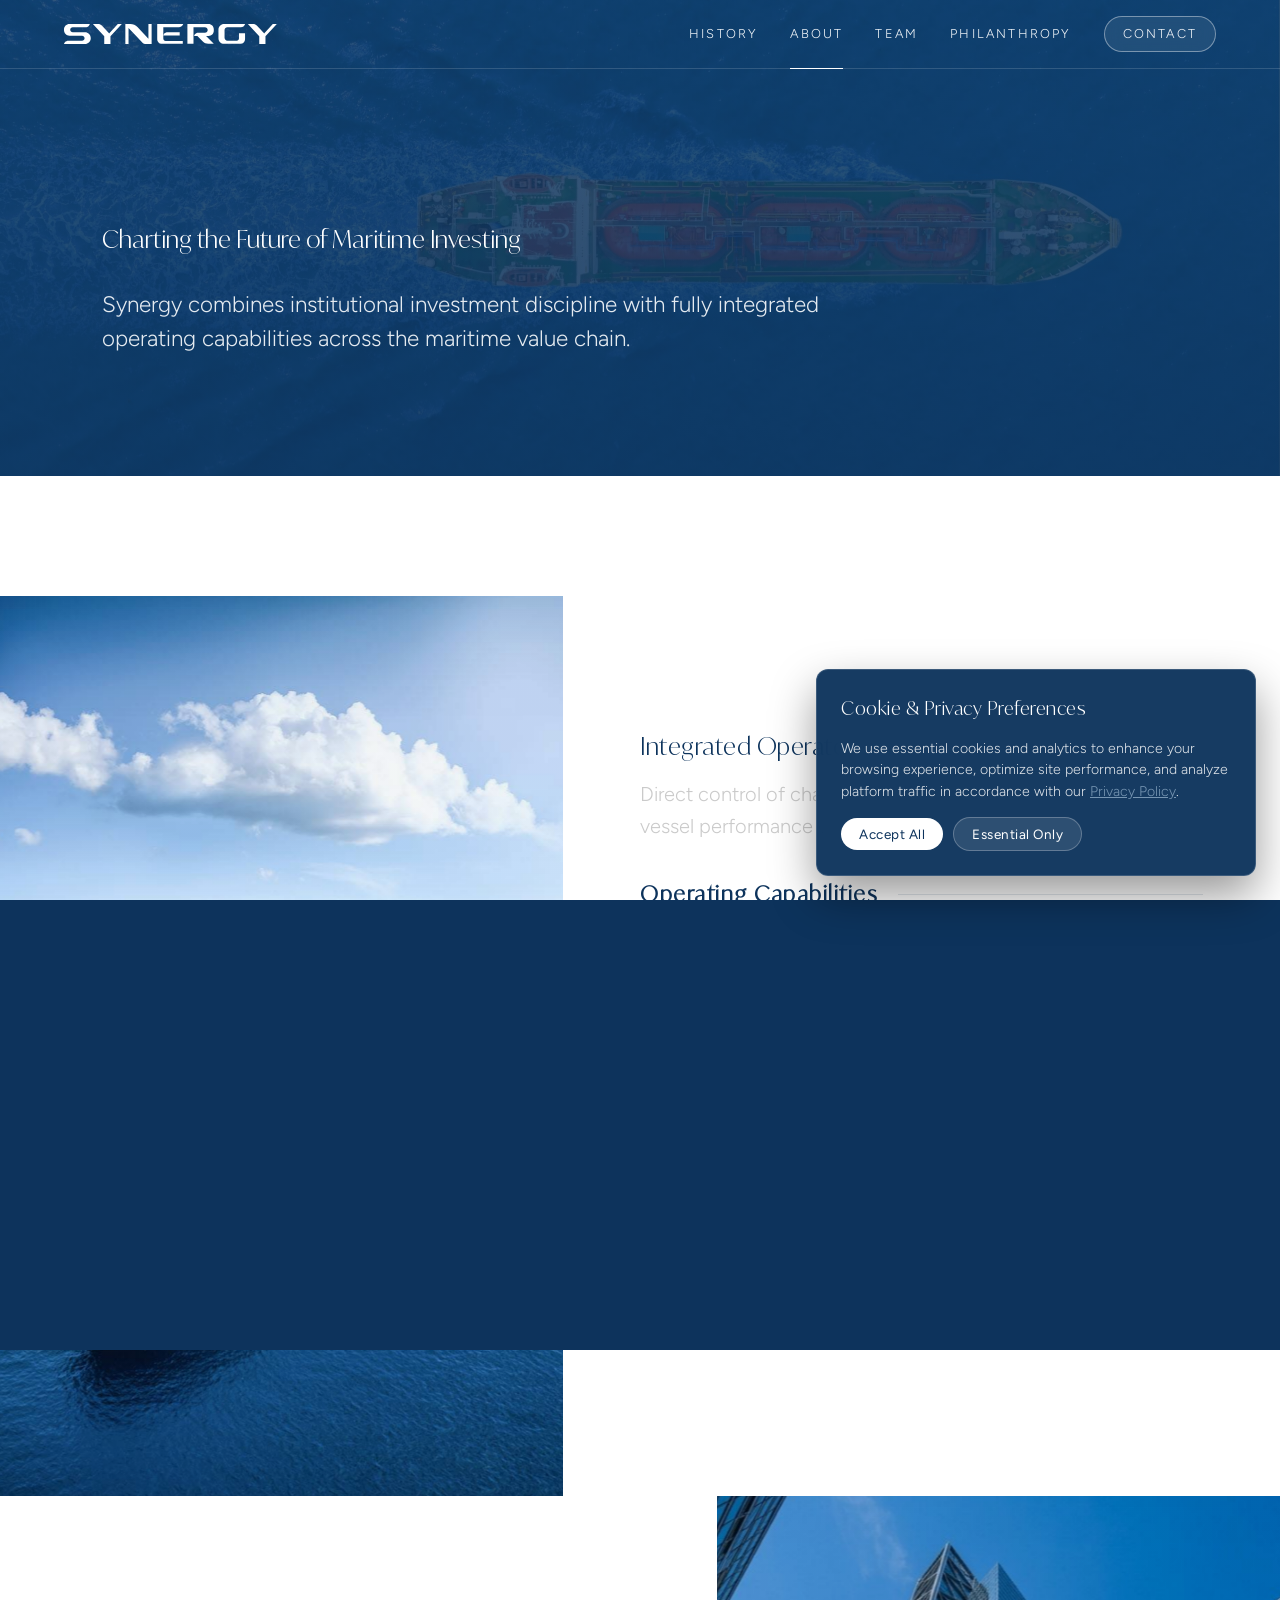
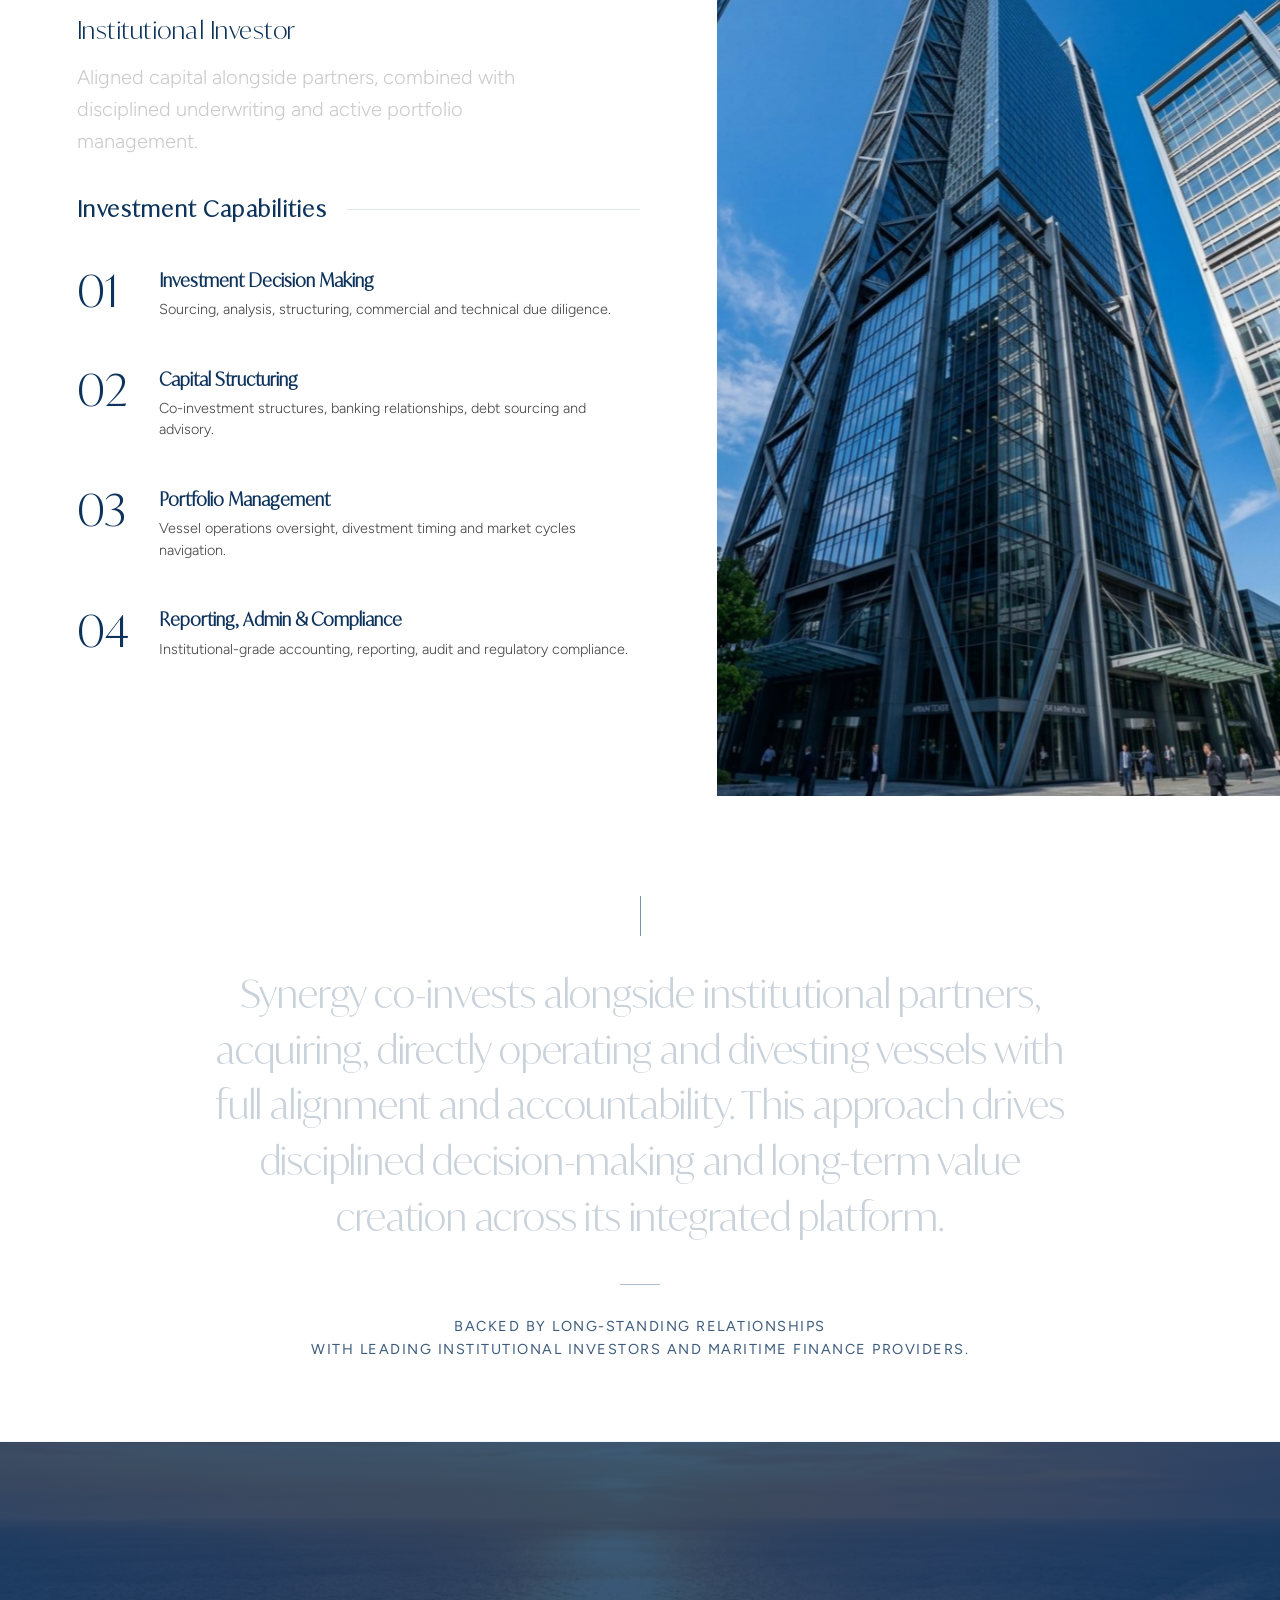
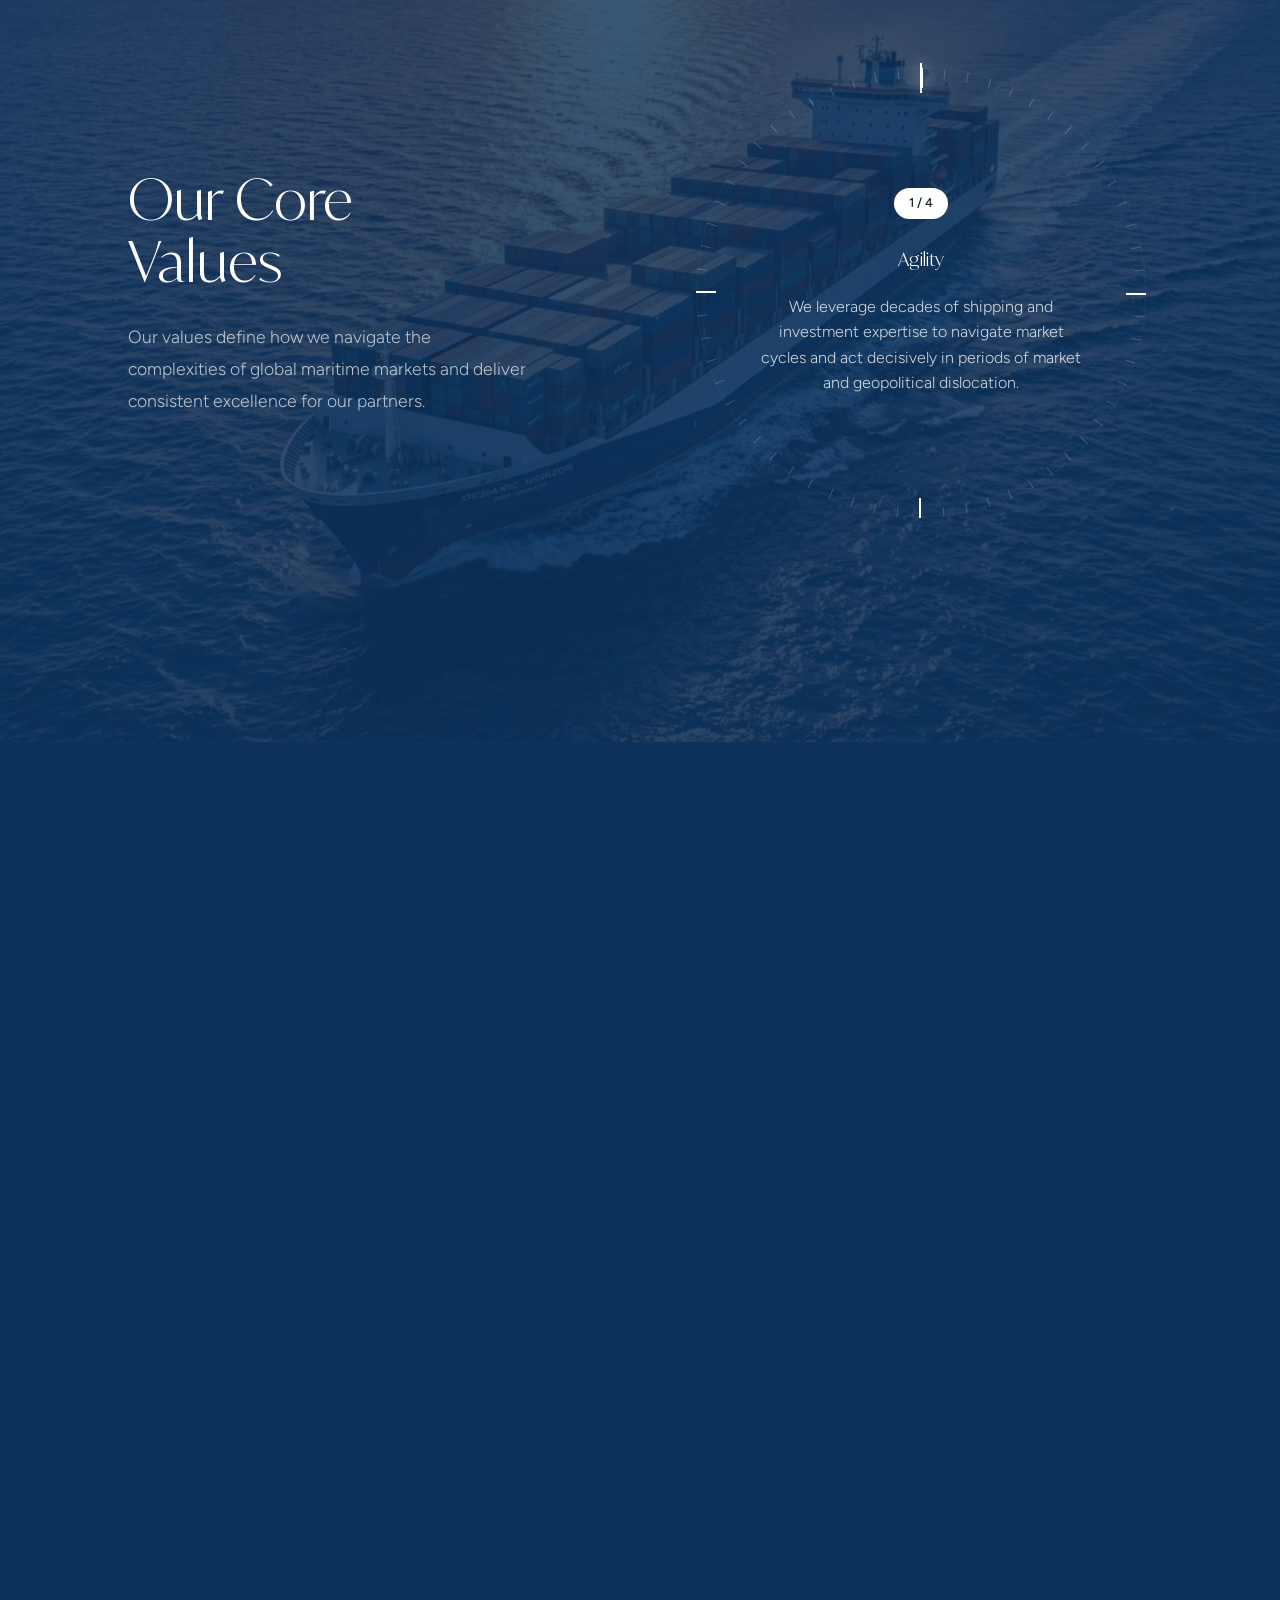
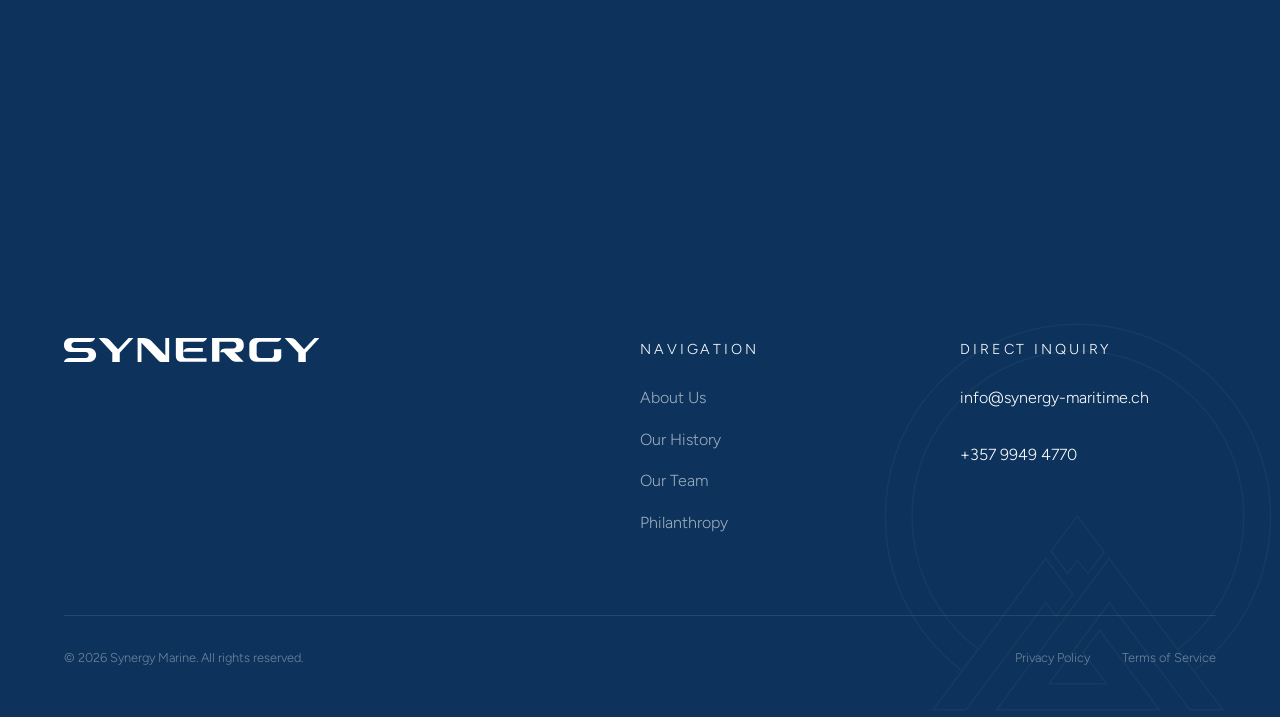
==== commit ffbb1498: "Remove extra lines on mobile metrics, center about summary text and close gap, keep Maritime Investi" ====
--- a/about.html
+++ b/about.html
@@ -4,7 +4,7 @@
     <meta charset="UTF-8">
     <meta name="viewport" content="width=device-width, initial-scale=1.0">
     <title>About Us | Synergy Marine</title>
-    <link rel="stylesheet" href="style.css?v=20260928_v19">
+    <link rel="stylesheet" href="style.css?v=20260928_v24">
     <link rel="icon" type="image/svg+xml" href="favicon.svg">
     <link rel="icon" type="image/png" sizes="32x32" href="favicon-32x32.png">
     <link rel="apple-touch-icon" href="favicon.png">
@@ -116,7 +116,7 @@
     </div>
 
     <section id="about-hero" style="padding: 220px 8% 120px 8%; background: linear-gradient(rgba(13, 51, 92, 0.8), rgba(13, 51, 92, 0.9)), url('assets/aframax tanker 2.jpg') center/cover no-repeat; color: white; text-align: left;">
-        <h1 style="max-width: 1200px; font-family: 'IvyMode', serif;">Charting the Future of Maritime Investing</h1>
+        <h1 style="max-width: 1200px; font-family: 'IvyMode', serif;">Charting the Future of <span style="white-space: nowrap;">Maritime Investing</span></h1>
         <p style="max-width: 750px; margin: 30px 0 0 0; font-size: 1.4rem; font-weight: 300; line-height: 1.5; font-family: 'Figtree', sans-serif; color: #f0f4f8; opacity: 0.95;">Synergy combines institutional investment discipline with fully integrated operating capabilities across the maritime value chain.</p>
     </section>
 
@@ -127,7 +127,7 @@
         <section id="operating-track" class="capabilities-track-section reveal" style="min-height: 100vh; position: relative; width: 100%; padding: 0; background: #ffffff;">
             <div style="min-height: 100vh; display: flex; flex-direction: row; overflow: hidden;">
                 <!-- Left Side: Ship Image -->
-                <div style="flex: 1; position: relative; overflow: hidden; min-height: 480px;">
+                <div class="operating-media-col" style="flex: 1; position: relative; overflow: hidden; min-height: 480px;">
                     <div class="track-media-img" style="background: url('assets/aframax tanker 4.jpg') center/cover no-repeat; width: 100%; height: 100%; position: absolute; top: 0; left: 0;"></div>
                     <div class="track-media-overlay"></div>
                 </div>
@@ -330,34 +330,13 @@
         </style>
 
         <!-- Summary Statement Block at bottom -->
-        <div class="reveal" style="
-            max-width: 900px; 
-            margin: 100px auto 80px auto; 
-            text-align: center;
-            padding: 0 20px;
-        ">
-            <div style="width: 1px; height: 40px; background-color: var(--secondary); margin: 0 auto 30px auto;"></div>
-            <p class="scroll-highlight-text" style="
-                font-family: 'IvyMode', serif; 
-                font-size: clamp(1.8rem, 4vw, 2.4rem); 
-                line-height: 1.45; 
-                color: var(--primary); 
-                font-weight: 300;
-                letter-spacing: -0.2px;
-            ">
+        <div class="about-summary-statement reveal">
+            <div class="about-summary-divider-top"></div>
+            <p class="scroll-highlight-text about-summary-text">
                 Synergy co-invests alongside institutional partners, acquiring, directly operating and divesting vessels with full alignment and accountability. This approach drives disciplined decision-making and long-term value creation across its integrated platform.
             </p>
-            <div style="width: 40px; height: 1px; background-color: var(--secondary); margin: 40px auto 30px auto; opacity: 0.6;"></div>
-            <p style="
-                font-family: 'Figtree', sans-serif;
-                font-size: 0.9rem;
-                color: var(--primary);
-                opacity: 0.8;
-                text-transform: uppercase;
-                letter-spacing: 1.5px;
-                font-weight: 500;
-                margin: 0;
-            ">
+            <div class="about-summary-divider-bottom"></div>
+            <p class="about-summary-subtext">
                 Backed by long-standing relationships<br/>with leading institutional investors and maritime finance providers.
             </p>
         </div>
@@ -413,8 +392,8 @@
                     <p style="color: white; opacity: 0.7; font-size: 1.1rem; line-height: 1.8; max-width: 400px;">Our values define how we navigate the complexities of global maritime markets and deliver consistent excellence for our partners.</p>
                 </div>
 
-                <!-- Right Side: Compass Carousel -->
-                <div style="position: relative; height: 500px; display: flex; align-items: center; justify-content: center;">
+                <!-- Right Side: Compass Carousel (Desktop) -->
+                <div class="values-desktop-compass" style="position: relative; height: 500px; display: flex; align-items: center; justify-content: center;">
                     <!-- Compass Dial -->
                     <div id="values-compass" style="
                         position: absolute;
@@ -444,6 +423,45 @@
                         ">1 / 4</div>
                         <h3 id="value-title" style="font-family: 'IvyMode'; margin-bottom: 20px; color: white;">Agility</h3>
                         <p id="value-desc" style="opacity: 0.8; line-height: 1.6; font-size: 1rem;">We leverage decades of shipping and investment expertise to navigate market cycles and act decisively in periods of market and geopolitical dislocation.</p>
+                    </div>
+                </div>
+
+                <!-- Right Side: Clean Values Stack (Mobile) -->
+                <div class="mobile-values-list">
+                    <div class="mobile-value-card">
+                        <div class="mobile-value-header">
+                            <span class="mobile-value-num">01</span>
+                            <span class="mobile-value-line"></span>
+                        </div>
+                        <h3 class="mobile-value-title">Agility</h3>
+                        <p class="mobile-value-desc">We leverage decades of shipping and investment expertise to navigate market cycles and act decisively in periods of market and geopolitical dislocation.</p>
+                    </div>
+
+                    <div class="mobile-value-card">
+                        <div class="mobile-value-header">
+                            <span class="mobile-value-num">02</span>
+                            <span class="mobile-value-line"></span>
+                        </div>
+                        <h3 class="mobile-value-title">Partnership</h3>
+                        <p class="mobile-value-desc">We act as trusted partners to financial institutions, co-investors, and charterers, ensuring mutual success through shared ambition.</p>
+                    </div>
+
+                    <div class="mobile-value-card">
+                        <div class="mobile-value-header">
+                            <span class="mobile-value-num">03</span>
+                            <span class="mobile-value-line"></span>
+                        </div>
+                        <h3 class="mobile-value-title">Integrity</h3>
+                        <p class="mobile-value-desc">We uphold transparency, rigorous corporate governance, and operational safety as the foundation of enduring value creation.</p>
+                    </div>
+
+                    <div class="mobile-value-card">
+                        <div class="mobile-value-header">
+                            <span class="mobile-value-num">04</span>
+                            <span class="mobile-value-line"></span>
+                        </div>
+                        <h3 class="mobile-value-title">Stewardship</h3>
+                        <p class="mobile-value-desc">We take a long-term approach to maritime investing, prioritizing environmental performance, vessel longevity, and sustainable maritime innovation.</p>
                     </div>
                 </div>
             </div>
@@ -609,7 +627,7 @@
         </div>
     </footer>
 
-    <script src="main.js?v=20260928_v13"></script>
+    <script src="main.js?v=20260928_v24"></script>
     
 </body>
 </html>
--- a/style.css
+++ b/style.css
@@ -1835,6 +1835,56 @@
     opacity: 0.36;
 }
 
+
+/* About Page Summary Statement */
+.about-summary-statement {
+    max-width: 900px;
+    margin: 100px auto 80px auto;
+    text-align: center;
+    padding: 0 20px;
+}
+
+.about-summary-divider-top {
+    width: 1px;
+    height: 40px;
+    background-color: var(--secondary);
+    margin: 0 auto 30px auto;
+}
+
+.about-summary-divider-bottom {
+    width: 40px;
+    height: 1px;
+    background-color: var(--secondary);
+    margin: 40px auto 30px auto;
+    opacity: 0.6;
+}
+
+.about-summary-text {
+    font-family: 'IvyMode', serif;
+    font-size: clamp(1.8rem, 4vw, 2.4rem);
+    line-height: 1.45;
+    color: var(--primary);
+    font-weight: 300;
+    letter-spacing: -0.2px;
+}
+
+.about-summary-subtext {
+    font-family: 'Figtree', sans-serif;
+    font-size: 0.9rem;
+    color: var(--primary);
+    opacity: 0.8;
+    text-transform: uppercase;
+    letter-spacing: 1.5px;
+    font-weight: 500;
+    margin: 0;
+    line-height: 1.6;
+}
+
+/* Mobile Values List (hidden on desktop) */
+.mobile-values-list {
+    display: none;
+}
+
 /* Base tablet/mobile breakpoint */
 @media (max-width: 968px) {
     nav,
@@ -1919,12 +1969,12 @@
         line-height: 1.35 !important;
     }
 
-    p, .scroll-highlight-text, .phil-desc, .cap-card-desc, #legacy-scroll-narrative p, #home-contact p {
+    p, .phil-desc, .cap-card-desc {
         font-size: 0.88rem !important;
         line-height: 1.58 !important;
     }
 
-    .lead, .track-lead-desc, #about-hero p, #home-contact p, .philanthropy-intro p, .phil-hero-desc, .phil-intro-quote {
+    .lead, .track-lead-desc, #about-hero p, #home-contact p, .legacy-chapter-desc, #legacy-scroll-narrative p, .philanthropy-intro p, .phil-hero-desc, .phil-intro-quote, .history-intro-quote {
         font-size: clamp(1.02rem, 3.6vw, 1.2rem) !important;
         line-height: 1.5 !important;
     }
@@ -2124,8 +2174,9 @@
     }
     .legacy-chapter-desc,
     #legacy-scroll-narrative p {
-        font-size: 0.88rem !important;
-        line-height: 1.58 !important;
+        font-size: clamp(1.02rem, 3.6vw, 1.2rem) !important;
+        line-height: 1.5 !important;
+        font-weight: 300 !important;
         margin: 0 0 25px 0 !important;
         text-align: left !important;
     }
@@ -2166,7 +2217,7 @@
         padding: 120px 7% 60px 7% !important;
     }
     #about-hero h1 {
-        font-size: clamp(1.85rem, 6.2vw, 2.25rem) !important;
+        font-size: clamp(1.72rem, 5.8vw, 2.2rem) !important;
         line-height: 1.18 !important;
     }
     #about-hero p {
@@ -2409,6 +2460,149 @@
         z-index: 2;
         pointer-events: none;
     }
+
+    /* About Page Mobile Polish */
+    #operating-track .operating-media-col {
+        display: none !important;
+    }
+
+    #operating-track,
+    #investor-track,
+    #operating-track > div,
+    #investor-track > div,
+    #capabilities,
+    .capabilities-track-section {
+        min-height: auto !important;
+        height: auto !important;
+    }
+
+    #operating-track > div > div:first-child,
+    #investor-track > div > div:first-child {
+        min-height: 0 !important;
+        height: 220px !important;
+    }
+
+    #investor-track {
+        padding: 0 0 10px 0 !important;
+        margin-bottom: 0 !important;
+    }
+
+    #investor-track > div > div:last-child {
+        padding: 30px 7% 10px 7% !important;
+    }
+
+    .about-summary-statement {
+        margin: 20px auto 35px auto !important;
+        padding: 0 7% !important;
+        text-align: center !important;
+    }
+
+    .about-summary-divider-top {
+        width: 1px !important;
+        height: 25px !important;
+        background-color: var(--secondary) !important;
+        margin: 0 auto 16px auto !important;
+    }
+
+    .about-summary-divider-bottom {
+        width: 35px !important;
+        height: 1px !important;
+        background-color: var(--secondary) !important;
+        margin: 20px auto 16px auto !important;
+    }
+
+    .about-summary-text {
+        font-family: 'IvyMode', serif !important;
+        font-size: clamp(1.05rem, 3.8vw, 1.25rem) !important;
+        line-height: 1.55 !important;
+        letter-spacing: -0.2px !important;
+        text-align: center !important;
+        color: var(--primary) !important;
+    }
+
+    .about-summary-subtext {
+        font-family: 'Figtree', sans-serif !important;
+        font-size: 0.8rem !important;
+        letter-spacing: 1.2px !important;
+        line-height: 1.5 !important;
+        text-align: center !important;
+        color: var(--primary) !important;
+    }
+
+    /* Contact Page Follow Our Journey Gap Fix */
+    .follow-journey-title {
+        margin-bottom: 10px !important;
+    }
+    .social-links {
+        margin-top: 10px !important;
+    }
+
+    /* Core Values Mobile Polish */
+    .values-desktop-compass,
+    #values-compass,
+    #value-content {
+        display: none !important;
+    }
+
+    .mobile-values-list {
+        display: flex !important;
+        flex-direction: column !important;
+        gap: 20px !important;
+        width: 100% !important;
+        margin-top: 25px !important;
+    }
+
+    .mobile-value-card {
+        padding: 16px 0 !important;
+        border-bottom: 1px solid rgba(255, 255, 255, 0.12) !important;
+        display: flex !important;
+        flex-direction: column !important;
+        align-items: flex-start !important;
+        text-align: left !important;
+        gap: 6px !important;
+    }
+
+    .mobile-value-header {
+        display: flex !important;
+        align-items: center !important;
+        gap: 10px !important;
+        margin-bottom: 2px !important;
+    }
+
+    .mobile-value-num {
+        font-family: 'Figtree', sans-serif !important;
+        font-size: 0.78rem !important;
+        font-weight: 700 !important;
+        color: var(--accent) !important;
+        letter-spacing: 2px !important;
+    }
+
+    .mobile-value-line {
+        display: inline-block !important;
+        width: 20px !important;
+        height: 1px !important;
+        background: var(--accent) !important;
+        opacity: 0.6 !important;
+    }
+
+    .mobile-value-title {
+        font-family: 'IvyMode', serif !important;
+        font-size: 1.35rem !important;
+        color: #ffffff !important;
+        font-weight: 300 !important;
+        margin: 0 !important;
+        line-height: 1.2 !important;
+    }
+
+    .mobile-value-desc {
+        font-family: 'Figtree', sans-serif !important;
+        font-size: 0.88rem !important;
+        color: rgba(255, 255, 255, 0.8) !important;
+        line-height: 1.55 !important;
+        margin: 0 !important;
+        font-weight: 300 !important;
+    }
+
     .contact-container {
         grid-template-columns: 1fr !important;
         margin: -35px 7% 40px 7% !important;
@@ -2688,7 +2882,8 @@
     opacity: 0.95;
 }
 
-.phil-intro-quote {
+.phil-intro-quote,
+.history-intro-quote {
     font-family: 'IvyMode', serif;
     font-size: clamp(1.8rem, 4vw, 2.4rem);
     line-height: 1.45;
@@ -3166,6 +3361,10 @@
     align-items: stretch;
 }
 
+.mobile-stat-loader {
+    display: none;
+}
+
 .platform-stat-card {
     background: transparent;
     border: none;
@@ -3359,11 +3558,13 @@
     .sticky-stats-cards-grid {
         display: flex !important;
         flex-direction: column !important;
-        gap: 0 !important;
+        gap: 26px !important;
         width: 100% !important;
         max-width: 100% !important;
         margin: 0 !important;
-        border-top: 1px solid rgba(13, 51, 92, 0.12) !important;
+        border: none !important;
+        border-top: none !important;
+        border-bottom: none !important;
     }
 
     .platform-stat-card {
@@ -3371,16 +3572,18 @@
         flex-direction: column !important;
         align-items: flex-start !important;
         justify-content: center !important;
-        padding: 16px 0 !important;
-        border-bottom: 1px solid rgba(13, 51, 92, 0.12) !important;
-        background: transparent !important;
+        padding: 0 !important;
+        border: none !important;
         border-top: none !important;
+        border-bottom: none !important;
         border-left: none !important;
         border-right: none !important;
+        background: transparent !important;
         box-shadow: none !important;
         width: 100% !important;
-        opacity: 1 !important;
-        transform: none !important;
+        opacity: 0.25 !important;
+        transform: translateY(10px) !important;
+        transition: opacity 0.5s cubic-bezier(0.16, 1, 0.3, 1), transform 0.5s cubic-bezier(0.16, 1, 0.3, 1) !important;
         gap: 4px !important;
     }
 
@@ -3395,20 +3598,48 @@
         letter-spacing: -0.5px !important;
     }
 
-    .platform-stat-number .stat-accent {
-        color: var(--secondary) !important;
+    .platform-stat-number .stat-accent,
+    .platform-stat-number .stat-num-val,
+    .platform-stat-number span {
+        color: #0d2238 !important;
     }
 
     .platform-stat-label {
         font-family: 'Figtree', sans-serif !important;
         font-size: 0.82rem !important;
-        color: rgba(13, 51, 92, 0.72) !important;
+        color: #0d2238 !important;
         letter-spacing: 1.5px !important;
         text-transform: uppercase !important;
         font-weight: 500 !important;
         text-align: left !important;
         margin: 0 !important;
-        opacity: 1 !important;
+        opacity: 0.75 !important;
+    }
+
+    .mobile-stat-loader {
+        display: none !important;
+        width: 100% !important;
+        height: 2px !important;
+        background: rgba(13, 51, 92, 0.08) !important;
+        margin-top: 14px !important;
+        position: relative !important;
+        overflow: hidden !important;
+        border-radius: 2px !important;
+    }
+
+    .mobile-stat-loader-bar {
+        position: absolute !important;
+        left: 0 !important;
+        top: 0 !important;
+        height: 100% !important;
+        width: 0% !important;
+        background: #0d2238 !important;
+        border-radius: 2px !important;
+        transition: width 0.05s linear;
+    }
+
+    .platform-stat-card.is-loaded .mobile-stat-loader-bar {
+        background: rgba(13, 51, 92, 0.18) !important;
     }
 
     .sticky-stats-progress-pills {
@@ -4090,8 +4321,9 @@
 
     .legacy-chapter-desc,
     #legacy-scroll-narrative p {
-        font-size: 0.88rem !important;
-        line-height: 1.58 !important;
+        font-size: clamp(1.02rem, 3.6vw, 1.2rem) !important;
+        line-height: 1.5 !important;
+        font-weight: 300 !important;
         margin: 0 0 25px 0 !important;
         text-align: left !important;
     }
@@ -4174,6 +4406,149 @@
         z-index: 2;
         pointer-events: none;
     }
+
+    /* About Page Mobile Polish */
+    #operating-track .operating-media-col {
+        display: none !important;
+    }
+
+    #operating-track,
+    #investor-track,
+    #operating-track > div,
+    #investor-track > div,
+    #capabilities,
+    .capabilities-track-section {
+        min-height: auto !important;
+        height: auto !important;
+    }
+
+    #operating-track > div > div:first-child,
+    #investor-track > div > div:first-child {
+        min-height: 0 !important;
+        height: 220px !important;
+    }
+
+    #investor-track {
+        padding: 0 0 10px 0 !important;
+        margin-bottom: 0 !important;
+    }
+
+    #investor-track > div > div:last-child {
+        padding: 30px 7% 10px 7% !important;
+    }
+
+    .about-summary-statement {
+        margin: 20px auto 35px auto !important;
+        padding: 0 7% !important;
+        text-align: center !important;
+    }
+
+    .about-summary-divider-top {
+        width: 1px !important;
+        height: 25px !important;
+        background-color: var(--secondary) !important;
+        margin: 0 auto 16px auto !important;
+    }
+
+    .about-summary-divider-bottom {
+        width: 35px !important;
+        height: 1px !important;
+        background-color: var(--secondary) !important;
+        margin: 20px auto 16px auto !important;
+    }
+
+    .about-summary-text {
+        font-family: 'IvyMode', serif !important;
+        font-size: clamp(1.05rem, 3.8vw, 1.25rem) !important;
+        line-height: 1.55 !important;
+        letter-spacing: -0.2px !important;
+        text-align: center !important;
+        color: var(--primary) !important;
+    }
+
+    .about-summary-subtext {
+        font-family: 'Figtree', sans-serif !important;
+        font-size: 0.8rem !important;
+        letter-spacing: 1.2px !important;
+        line-height: 1.5 !important;
+        text-align: center !important;
+        color: var(--primary) !important;
+    }
+
+    /* Contact Page Follow Our Journey Gap Fix */
+    .follow-journey-title {
+        margin-bottom: 10px !important;
+    }
+    .social-links {
+        margin-top: 10px !important;
+    }
+
+    /* Core Values Mobile Polish */
+    .values-desktop-compass,
+    #values-compass,
+    #value-content {
+        display: none !important;
+    }
+
+    .mobile-values-list {
+        display: flex !important;
+        flex-direction: column !important;
+        gap: 20px !important;
+        width: 100% !important;
+        margin-top: 25px !important;
+    }
+
+    .mobile-value-card {
+        padding: 16px 0 !important;
+        border-bottom: 1px solid rgba(255, 255, 255, 0.12) !important;
+        display: flex !important;
+        flex-direction: column !important;
+        align-items: flex-start !important;
+        text-align: left !important;
+        gap: 6px !important;
+    }
+
+    .mobile-value-header {
+        display: flex !important;
+        align-items: center !important;
+        gap: 10px !important;
+        margin-bottom: 2px !important;
+    }
+
+    .mobile-value-num {
+        font-family: 'Figtree', sans-serif !important;
+        font-size: 0.78rem !important;
+        font-weight: 700 !important;
+        color: var(--accent) !important;
+        letter-spacing: 2px !important;
+    }
+
+    .mobile-value-line {
+        display: inline-block !important;
+        width: 20px !important;
+        height: 1px !important;
+        background: var(--accent) !important;
+        opacity: 0.6 !important;
+    }
+
+    .mobile-value-title {
+        font-family: 'IvyMode', serif !important;
+        font-size: 1.35rem !important;
+        color: #ffffff !important;
+        font-weight: 300 !important;
+        margin: 0 !important;
+        line-height: 1.2 !important;
+    }
+
+    .mobile-value-desc {
+        font-family: 'Figtree', sans-serif !important;
+        font-size: 0.88rem !important;
+        color: rgba(255, 255, 255, 0.8) !important;
+        line-height: 1.55 !important;
+        margin: 0 !important;
+        font-weight: 300 !important;
+    }
+
     .contact-container {
         margin: -35px 7% 40px 7% !important;
     }
@@ -4238,8 +4613,6 @@
     p,
     .phil-desc,
     .cap-card-desc,
-    #legacy-scroll-narrative p,
-    #home-contact p,
     .scholarship-desc-1,
     .scholarship-desc-2 {
         font-size: 0.88rem !important;
@@ -4252,8 +4625,11 @@
     .track-lead-desc,
     #about-hero p,
     #home-contact p,
+    .legacy-chapter-desc,
+    #legacy-scroll-narrative p,
     .philanthropy-intro p,
-    .phil-intro-quote {
+    .phil-intro-quote,
+    .history-intro-quote {
         font-size: clamp(1.02rem, 3.6vw, 1.2rem) !important;
         line-height: 1.5 !important;
     }
@@ -4331,10 +4707,8 @@
     .sticky-stats-cards-grid {
         display: flex !important;
         flex-direction: column !important;
-        gap: 0 !important;
-        border-top: 1px solid rgba(13, 51, 92, 0.12) !important;
-        border-left: none !important;
-        border-right: none !important;
+        gap: 26px !important;
+        border: none !important;
         width: 100% !important;
     }
 
@@ -4348,8 +4722,10 @@
         margin: 0 !important;
     }
 
-    .platform-stat-number .stat-accent {
-        color: var(--secondary) !important;
+    .platform-stat-number .stat-accent,
+    .platform-stat-number .stat-num-val,
+    .platform-stat-number span {
+        color: #0d2238 !important;
     }
 
     .platform-stat-label {
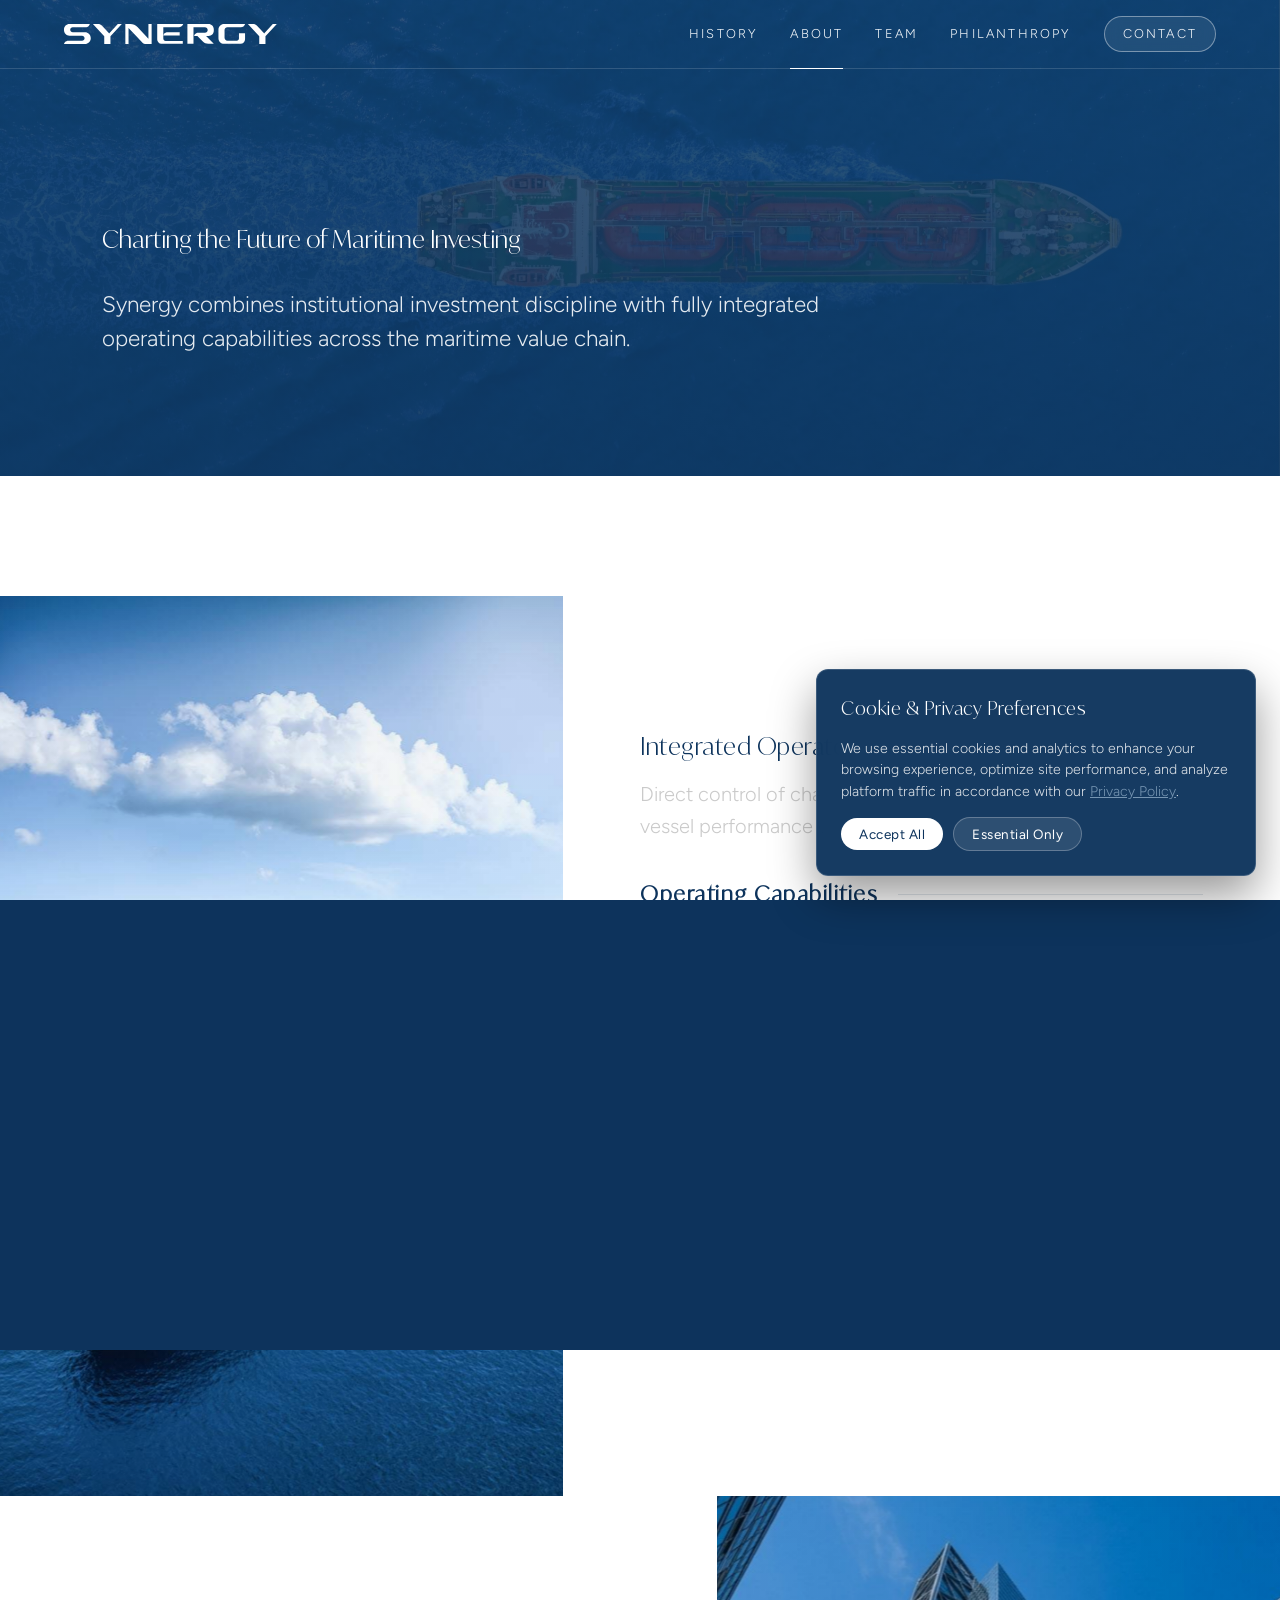
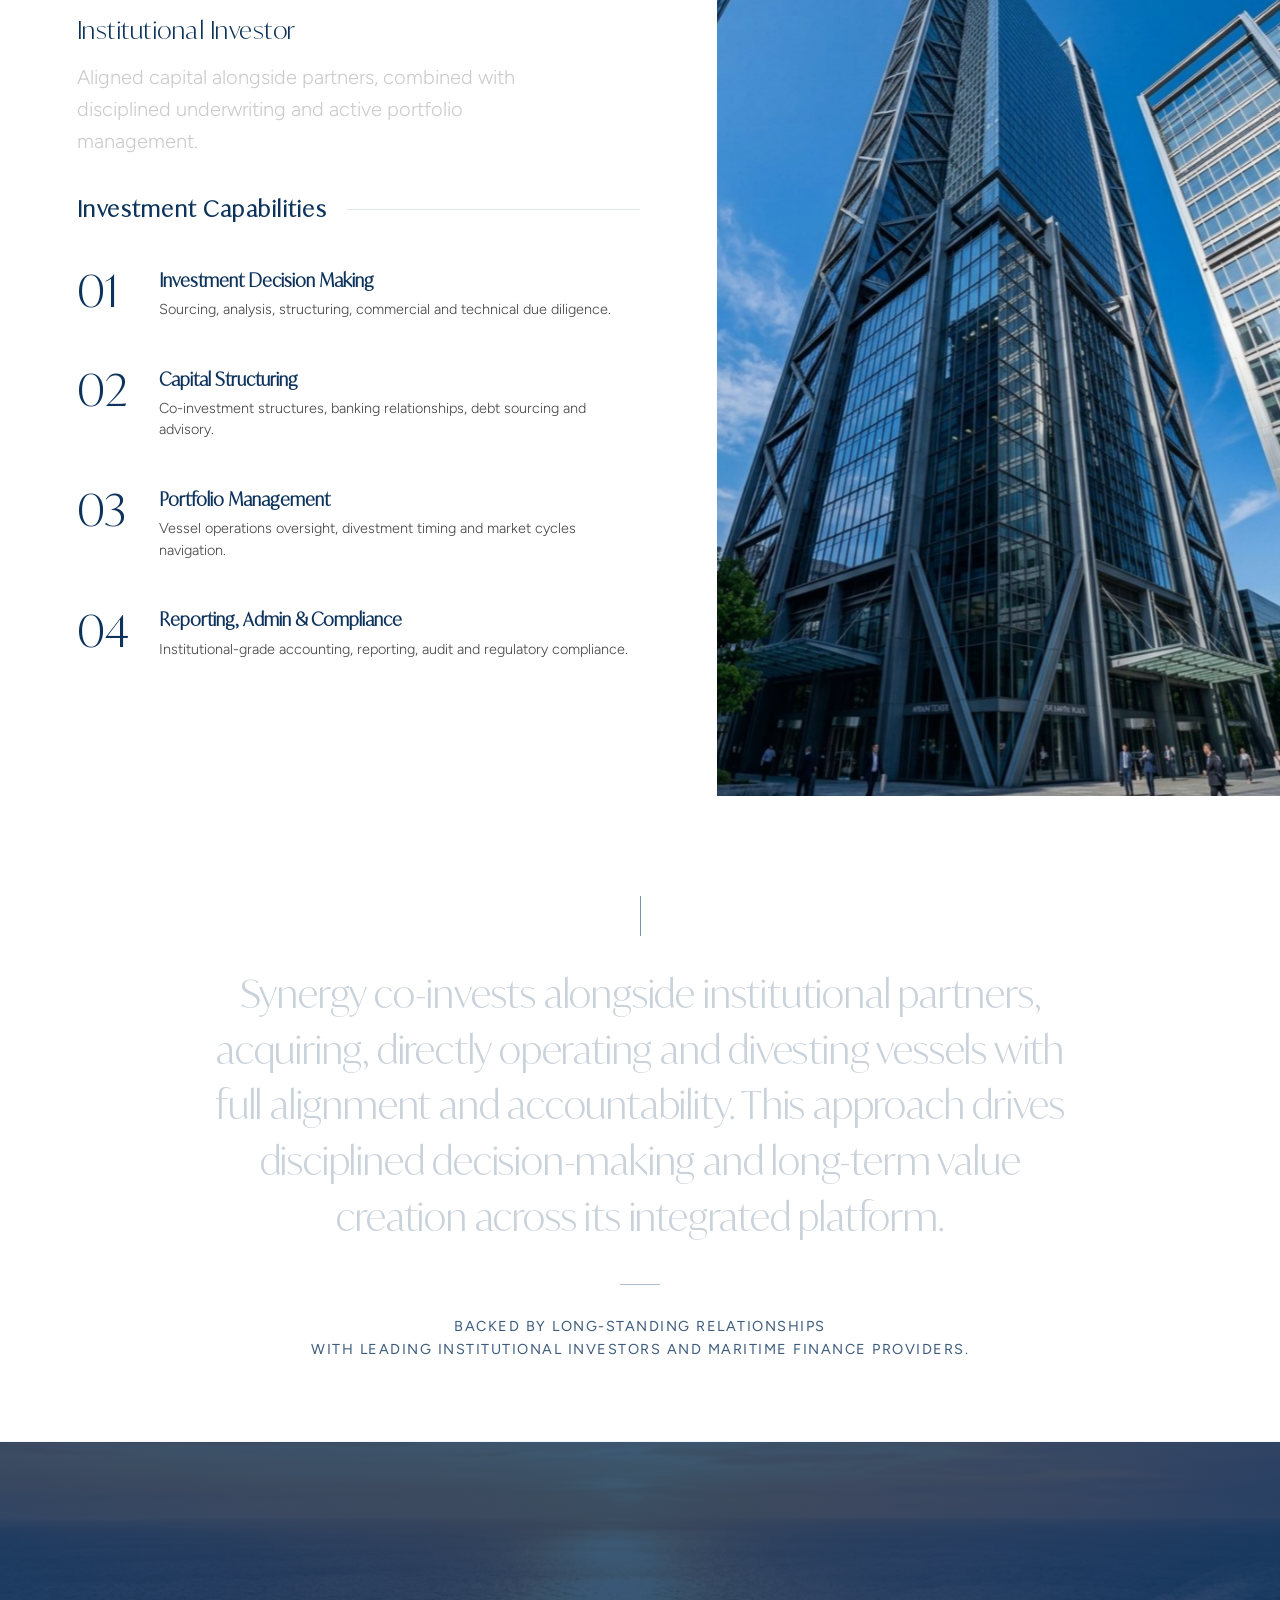
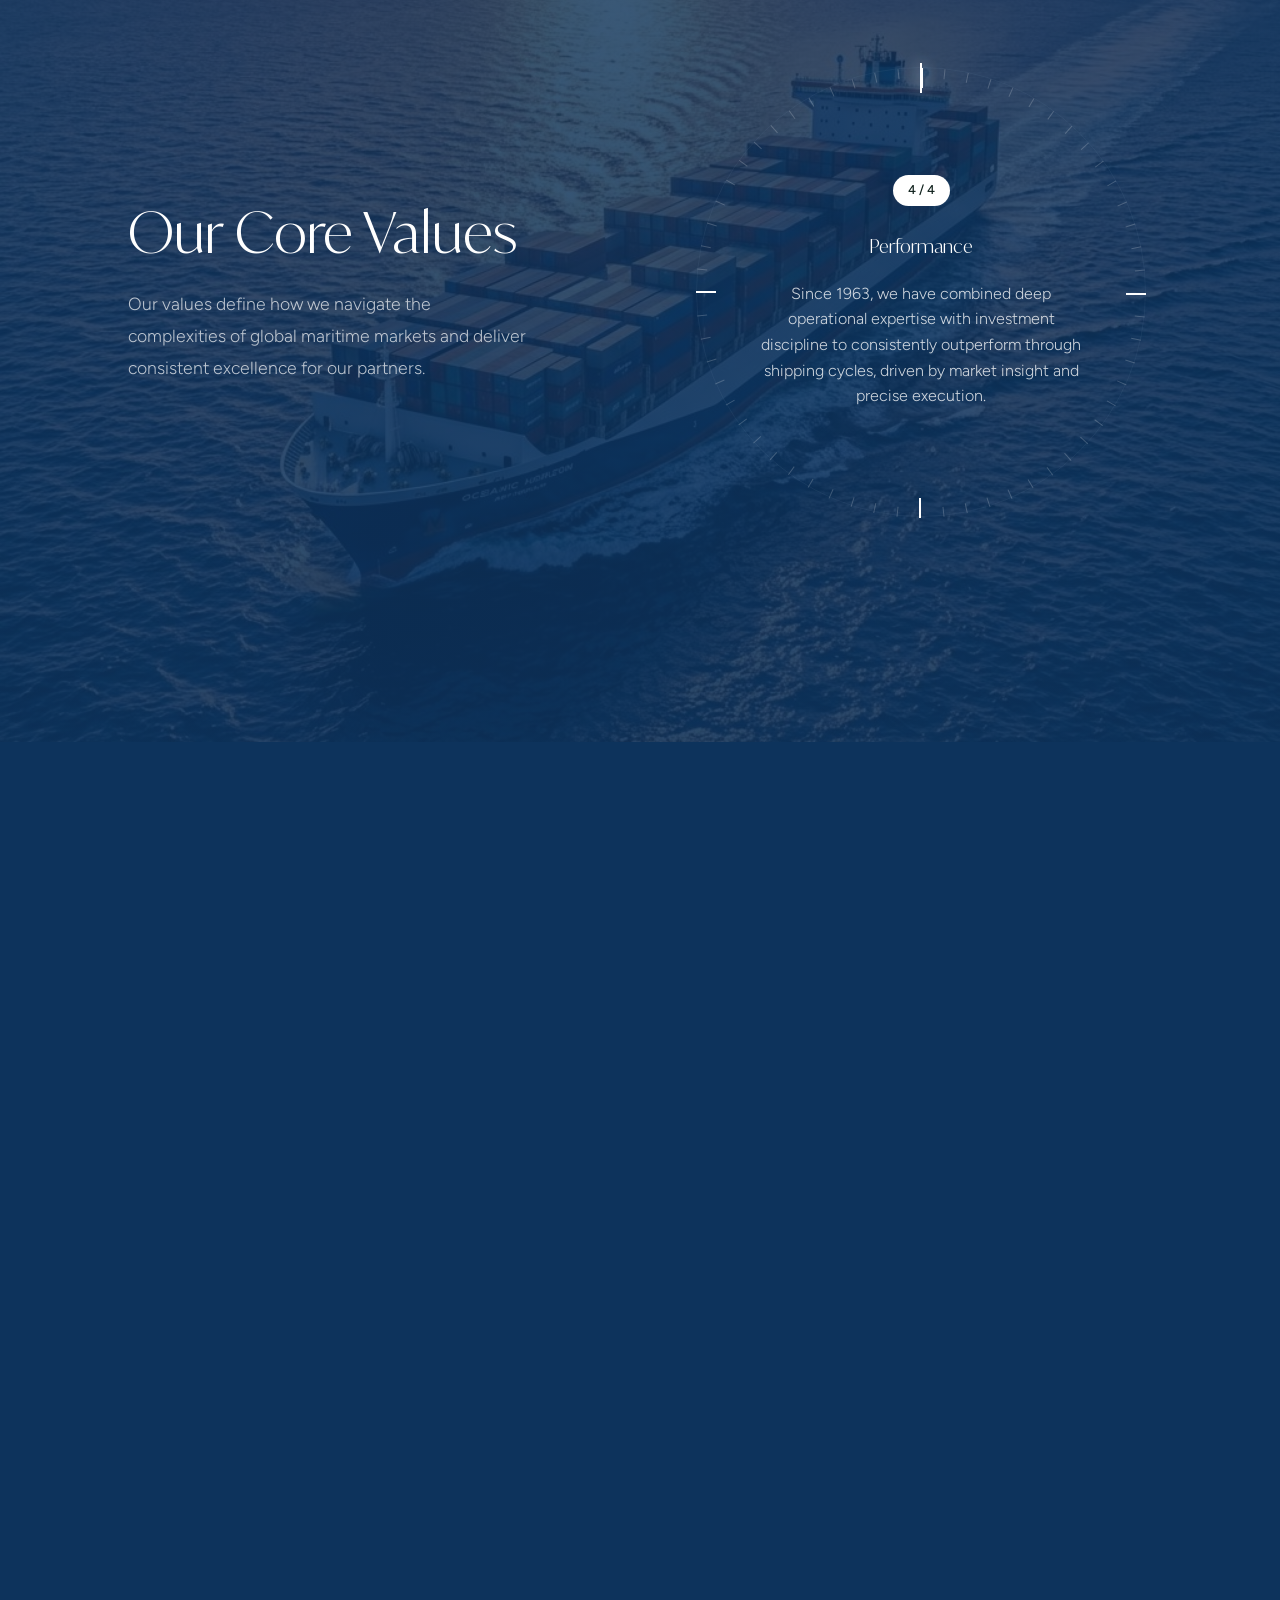
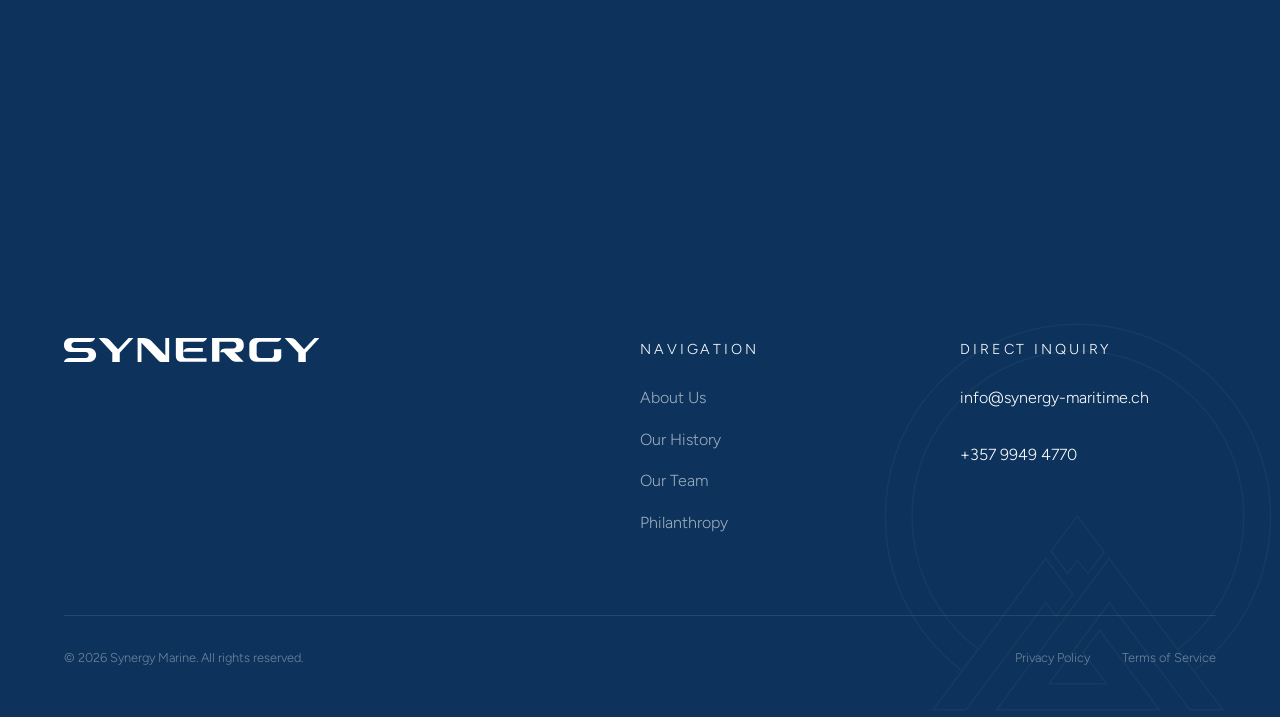
==== commit f246463e: "Enhance mobile metric numbers contrast and boldness, add spacing after about summary statement, and " ====
--- a/about.html
+++ b/about.html
@@ -4,7 +4,7 @@
     <meta charset="UTF-8">
     <meta name="viewport" content="width=device-width, initial-scale=1.0">
     <title>About Us | Synergy Marine</title>
-    <link rel="stylesheet" href="style.css?v=20260928_v24">
+    <link rel="stylesheet" href="style.css?v=20260928_v26">
     <link rel="icon" type="image/svg+xml" href="favicon.svg">
     <link rel="icon" type="image/png" sizes="32x32" href="favicon-32x32.png">
     <link rel="apple-touch-icon" href="favicon.png">
@@ -388,7 +388,7 @@
             <div style="display: grid; grid-template-columns: 1fr 1fr; gap: 100px; width: 80%; max-width: 1200px; margin: 0 auto; align-items: center; position: relative; z-index: 2;">
                 <!-- Left Side: Header -->
                 <div class="reveal">
-                    <h2 class="values-main-title" style="font-family: 'IvyMode'; margin-bottom: 30px; line-height: 1.1; color: white;">Our Core<br>Values</h2>
+                    <h2 class="values-main-title" style="font-family: 'IvyMode'; margin-bottom: 24px; line-height: 1.15; color: white; white-space: nowrap;">Our Core Values</h2>
                     <p style="color: white; opacity: 0.7; font-size: 1.1rem; line-height: 1.8; max-width: 400px;">Our values define how we navigate the complexities of global maritime markets and deliver consistent excellence for our partners.</p>
                 </div>
 
@@ -627,7 +627,7 @@
         </div>
     </footer>
 
-    <script src="main.js?v=20260928_v24"></script>
+    <script src="main.js?v=20260928_v26"></script>
     
 </body>
 </html>
--- a/style.css
+++ b/style.css
@@ -1953,7 +1953,7 @@
         letter-spacing: -0.3px !important;
     }
 
-    h2, #legacy-scroll-narrative h2, #home-contact h2, #operating-track h2, #investor-track h2, #values-sticky-wrapper h2, #gb-title, .track-title, .phil-title, .scholarship-title, .phil-cta-title, .legacy-chapter-title, .home-contact-title, .values-main-title {
+    h2, #legacy-scroll-narrative h2, #home-contact h2, #operating-track h2, #investor-track h2, #gb-title, .track-title, .phil-title, .scholarship-title, .phil-cta-title, .legacy-chapter-title, .home-contact-title, .values-main-title {
         font-size: clamp(1.22rem, 4.2vw, 1.48rem) !important;
         line-height: 1.25 !important;
         letter-spacing: -0.2px !important;
@@ -2149,7 +2149,7 @@
     #legacy-scroll-narrative > div > div:last-child > div {
         height: auto !important;
         min-height: auto !important;
-        padding: 50px 7% 55px 7% !important;
+        padding: 70px 7% 70px 7% !important;
         width: 100% !important;
         max-width: 100% !important;
         box-sizing: border-box !important;
@@ -2177,7 +2177,7 @@
         font-size: clamp(1.02rem, 3.6vw, 1.2rem) !important;
         line-height: 1.5 !important;
         font-weight: 300 !important;
-        margin: 0 0 25px 0 !important;
+        margin: 0 0 35px 0 !important;
         text-align: left !important;
     }
     .legacy-chapter-panel .btn {
@@ -2314,9 +2314,14 @@
         gap: 35px !important;
         width: 100% !important;
     }
-    #values-sticky-wrapper h2 {
-        font-size: clamp(1.22rem, 4.2vw, 1.48rem) !important;
-        margin-bottom: 15px !important;
+    #values-sticky-wrapper h2,
+    .values-main-title {
+        font-size: clamp(1.85rem, 6.2vw, 2.35rem) !important;
+        line-height: 1.15 !important;
+        letter-spacing: -0.2px !important;
+        white-space: nowrap !important;
+        text-align: left !important;
+        margin-bottom: 24px !important;
     }
     #values-sticky-wrapper p {
         font-size: 1rem !important;
@@ -2492,7 +2497,7 @@
     }
 
     .about-summary-statement {
-        margin: 20px auto 35px auto !important;
+        margin: 25px auto 75px auto !important;
         padding: 0 7% !important;
         text-align: center !important;
     }
@@ -2538,6 +2543,14 @@
     }
 
     /* Core Values Mobile Polish */
+    .values-main-title {
+        font-size: clamp(1.85rem, 6.2vw, 2.35rem) !important;
+        line-height: 1.15 !important;
+        letter-spacing: -0.2px !important;
+        white-space: nowrap !important;
+        text-align: left !important;
+        margin-bottom: 24px !important;
+    }
     .values-desktop-compass,
     #values-compass,
     #value-content {
@@ -2929,7 +2942,7 @@
 }
 
 .legacy-chapter-1 {
-    border-bottom: 1px solid rgba(255, 255, 255, 0.05);
+    border-bottom: 1px solid rgba(255, 255, 255, 0.08);
 }
 
 .legacy-chapter-desc {
@@ -3541,10 +3554,9 @@
     }
 
     .sticky-stats-cards-wrapper {
-        opacity: 0;
+        opacity: 1 !important;
         visibility: visible !important;
-        transform: translateY(16px);
-        transition: opacity 0.6s cubic-bezier(0.16, 1, 0.3, 1), transform 0.6s cubic-bezier(0.16, 1, 0.3, 1);
+        transform: none !important;
         width: 100% !important;
         max-width: 100% !important;
         margin: 0 !important;
@@ -3552,7 +3564,7 @@
 
     .sticky-stats-cards-wrapper.visible {
         opacity: 1 !important;
-        transform: translateY(0) !important;
+        transform: none !important;
     }
 
     .sticky-stats-cards-grid {
@@ -3581,39 +3593,41 @@
         background: transparent !important;
         box-shadow: none !important;
         width: 100% !important;
-        opacity: 0.25 !important;
-        transform: translateY(10px) !important;
-        transition: opacity 0.5s cubic-bezier(0.16, 1, 0.3, 1), transform 0.5s cubic-bezier(0.16, 1, 0.3, 1) !important;
-        gap: 4px !important;
+        opacity: 1 !important;
+        transform: none !important;
+        gap: 6px !important;
     }
 
     .platform-stat-number {
         font-family: 'IvyMode', serif !important;
-        font-size: clamp(2rem, 6.5vw, 2.45rem) !important;
+        font-size: clamp(2.4rem, 8vw, 3rem) !important;
         color: #0d2238 !important;
         line-height: 1 !important;
-        font-weight: 300 !important;
+        font-weight: 500 !important;
         text-align: left !important;
         margin: 0 !important;
         letter-spacing: -0.5px !important;
+        text-shadow: none !important;
     }
 
     .platform-stat-number .stat-accent,
     .platform-stat-number .stat-num-val,
     .platform-stat-number span {
         color: #0d2238 !important;
+        font-weight: 500 !important;
+        opacity: 1 !important;
     }
 
     .platform-stat-label {
         font-family: 'Figtree', sans-serif !important;
-        font-size: 0.82rem !important;
+        font-size: 0.88rem !important;
         color: #0d2238 !important;
-        letter-spacing: 1.5px !important;
+        letter-spacing: 1.8px !important;
         text-transform: uppercase !important;
-        font-weight: 500 !important;
+        font-weight: 600 !important;
         text-align: left !important;
         margin: 0 !important;
-        opacity: 0.75 !important;
+        opacity: 0.88 !important;
     }
 
     .mobile-stat-loader {
@@ -4293,7 +4307,7 @@
     #legacy-scroll-narrative > div > div:last-child > div {
         height: auto !important;
         min-height: auto !important;
-        padding: 50px 7% 55px 7% !important;
+        padding: 70px 7% 70px 7% !important;
         width: 100% !important;
         max-width: 100% !important;
         box-sizing: border-box !important;
@@ -4324,7 +4338,7 @@
         font-size: clamp(1.02rem, 3.6vw, 1.2rem) !important;
         line-height: 1.5 !important;
         font-weight: 300 !important;
-        margin: 0 0 25px 0 !important;
+        margin: 0 0 35px 0 !important;
         text-align: left !important;
     }
 
@@ -4438,7 +4452,7 @@
     }
 
     .about-summary-statement {
-        margin: 20px auto 35px auto !important;
+        margin: 25px auto 75px auto !important;
         padding: 0 7% !important;
         text-align: center !important;
     }
@@ -4484,6 +4498,14 @@
     }
 
     /* Core Values Mobile Polish */
+    .values-main-title {
+        font-size: clamp(1.85rem, 6.2vw, 2.35rem) !important;
+        line-height: 1.15 !important;
+        letter-spacing: -0.2px !important;
+        white-space: nowrap !important;
+        text-align: left !important;
+        margin-bottom: 24px !important;
+    }
     .values-desktop-compass,
     #values-compass,
     #value-content {
@@ -4580,12 +4602,10 @@
     .phil-cta-title,
     .legacy-chapter-title,
     .home-contact-title,
-    .values-main-title,
     #legacy-scroll-narrative h2,
     #home-contact h2,
     #operating-track h2,
     #investor-track h2,
-    #values-sticky-wrapper h2,
     #gb-title,
     .track-title {
         font-size: clamp(1.22rem, 4.2vw, 1.48rem) !important;
@@ -4714,10 +4734,10 @@
 
     .platform-stat-number {
         font-family: 'IvyMode', serif !important;
-        font-size: clamp(2rem, 6.5vw, 2.45rem) !important;
+        font-size: clamp(2.4rem, 8vw, 3rem) !important;
         color: #0d2238 !important;
         line-height: 1 !important;
-        font-weight: 300 !important;
+        font-weight: 500 !important;
         text-align: left !important;
         margin: 0 !important;
     }
